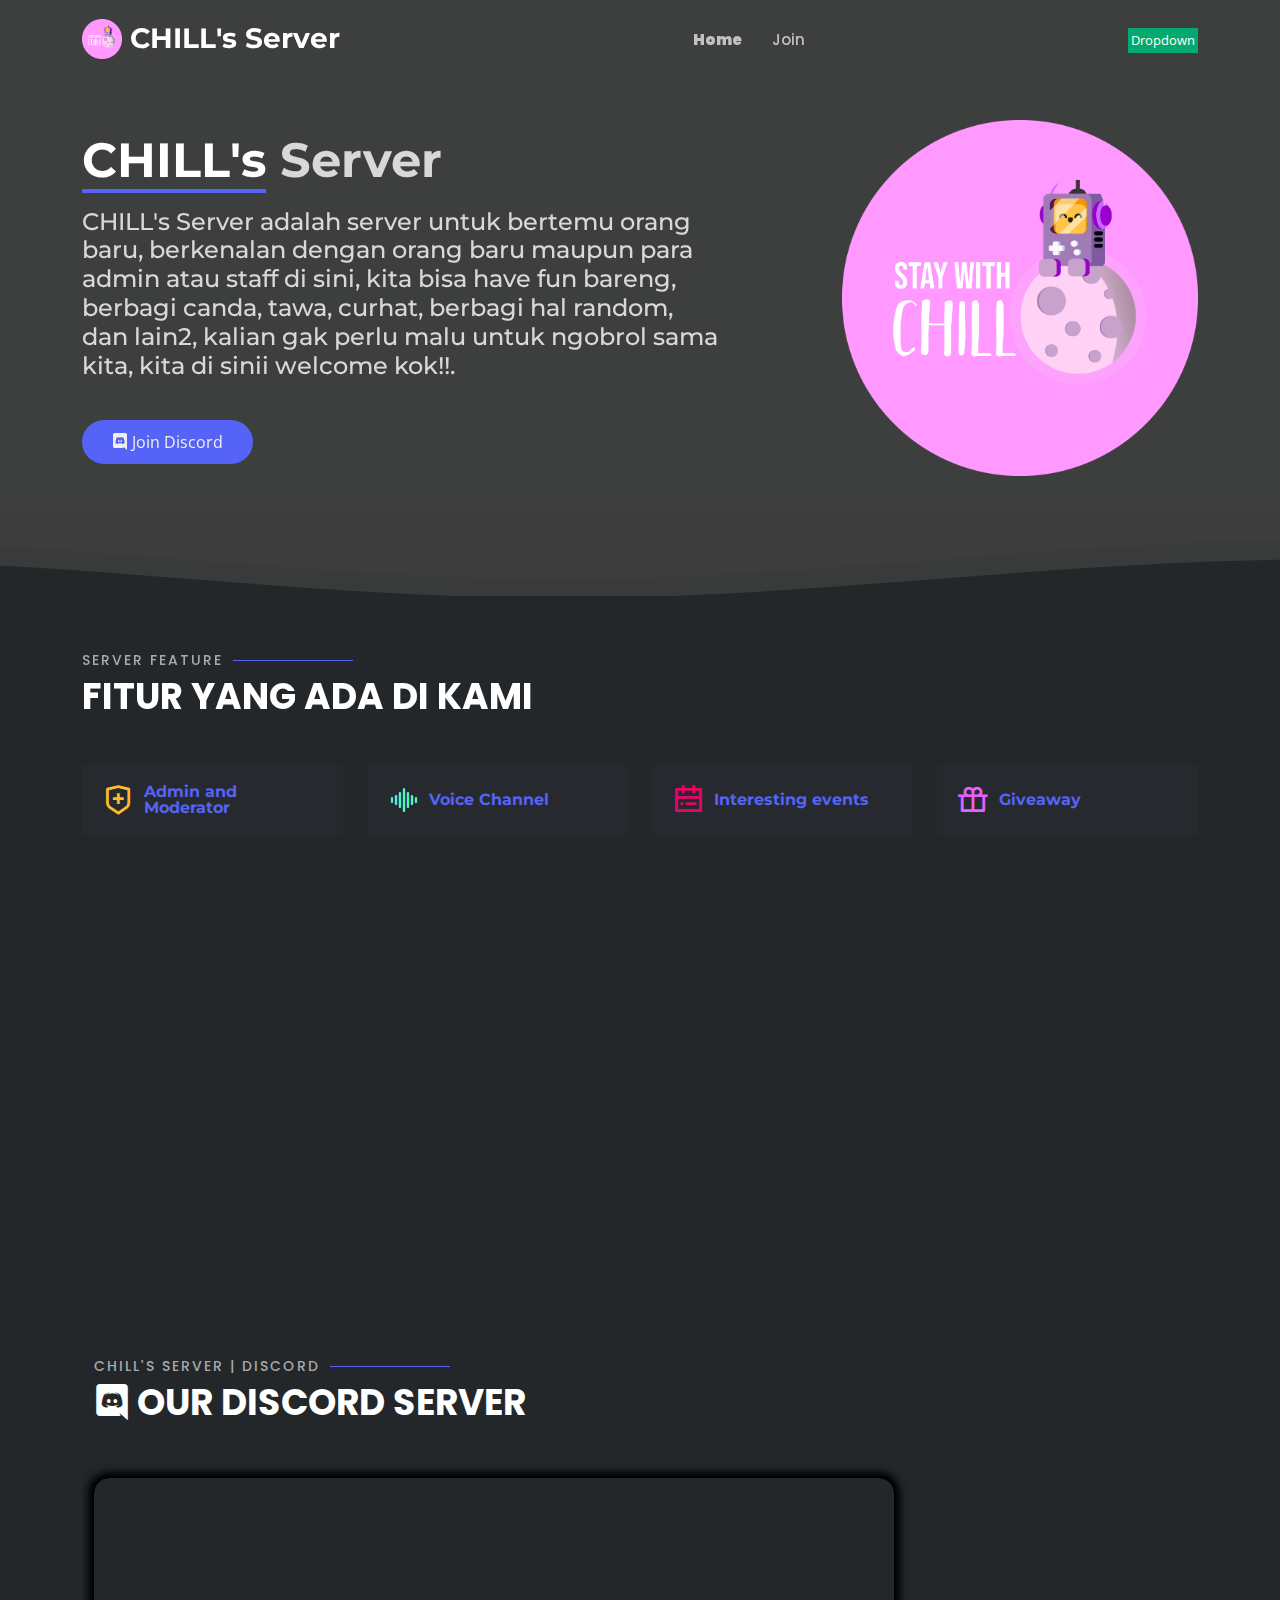
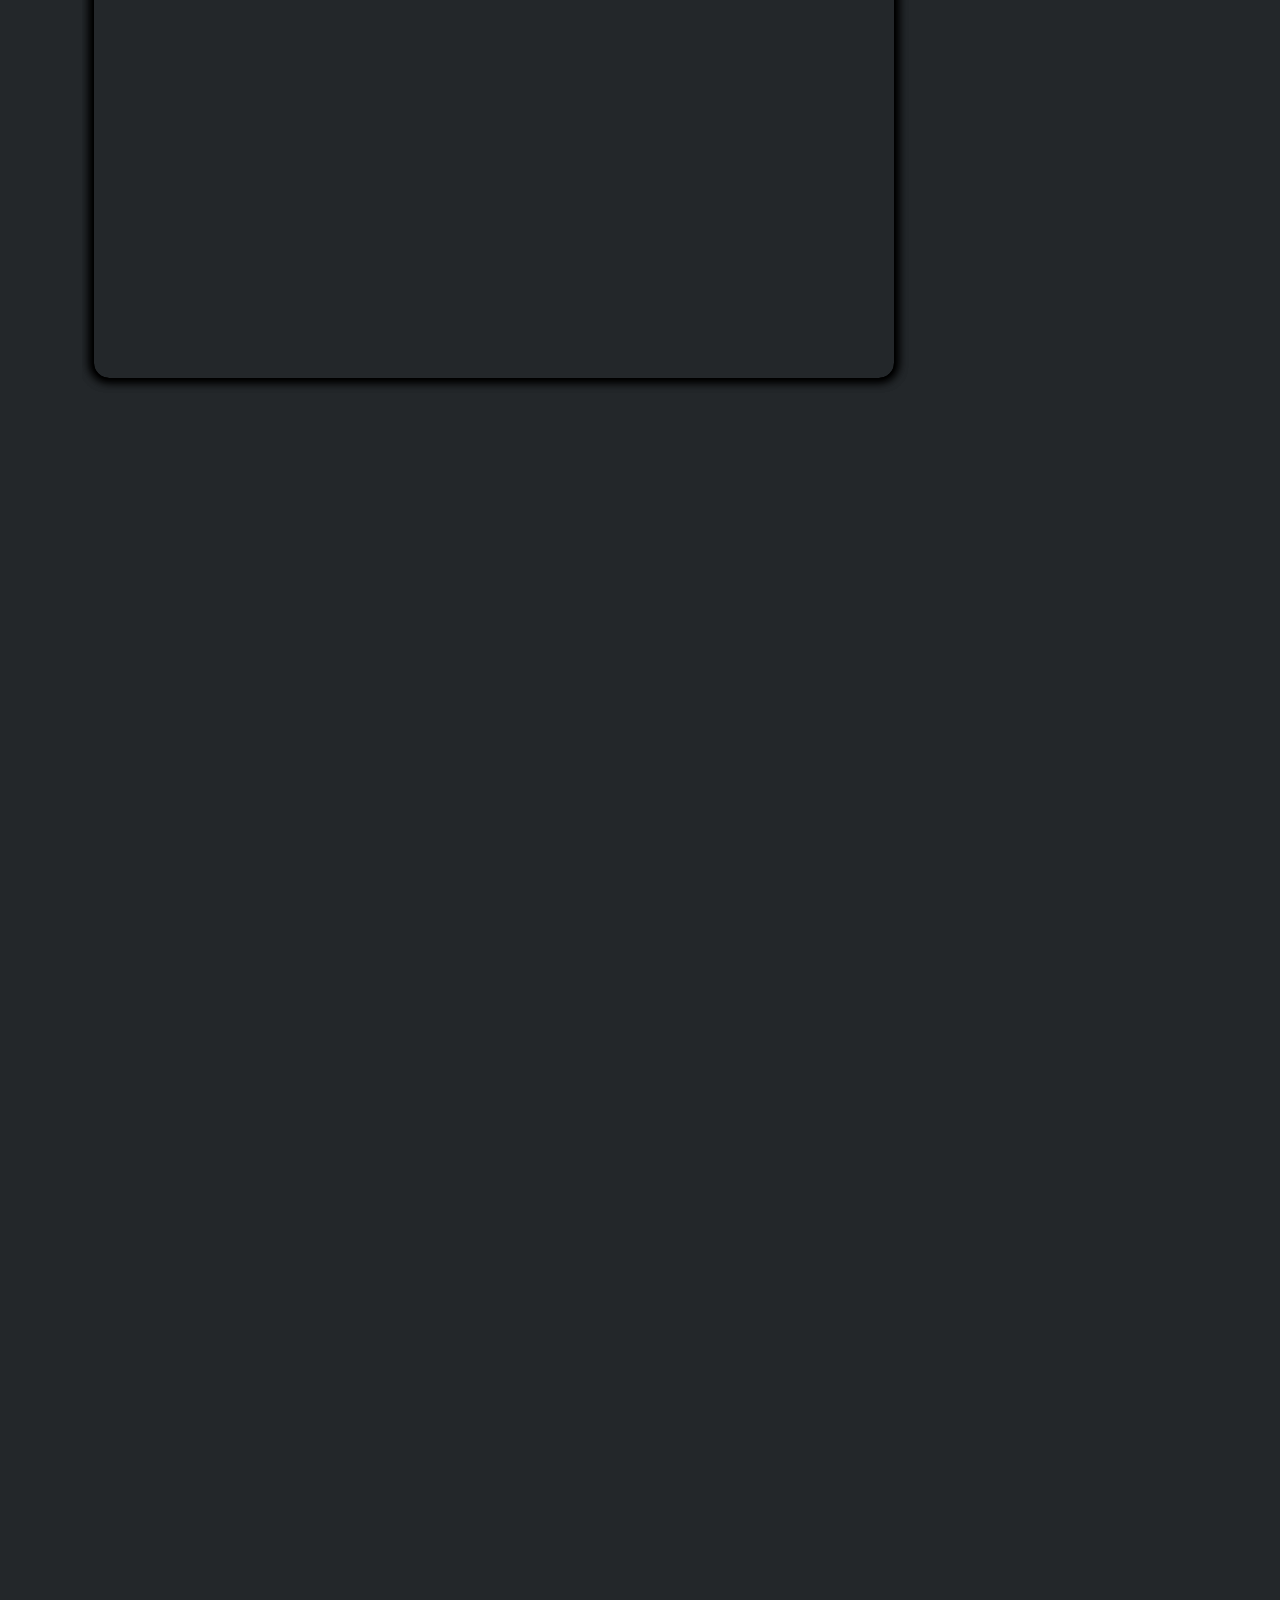
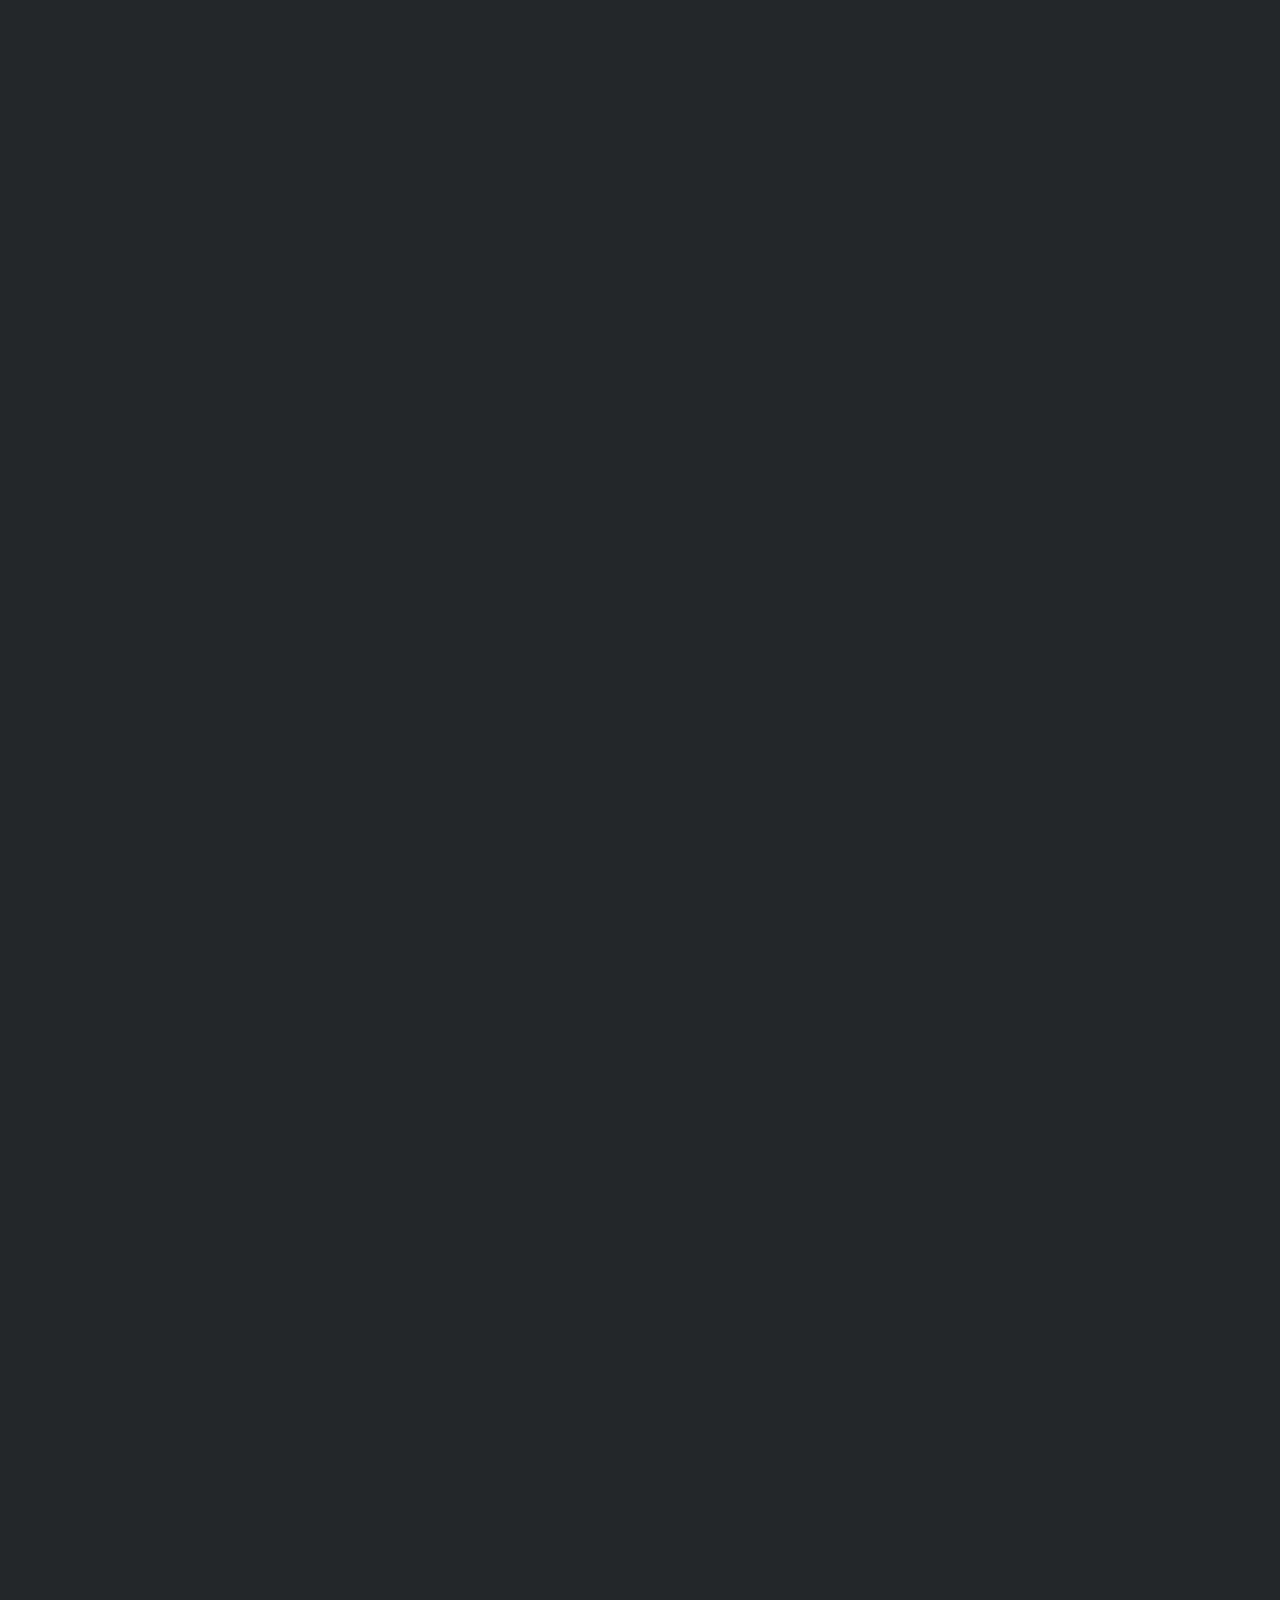
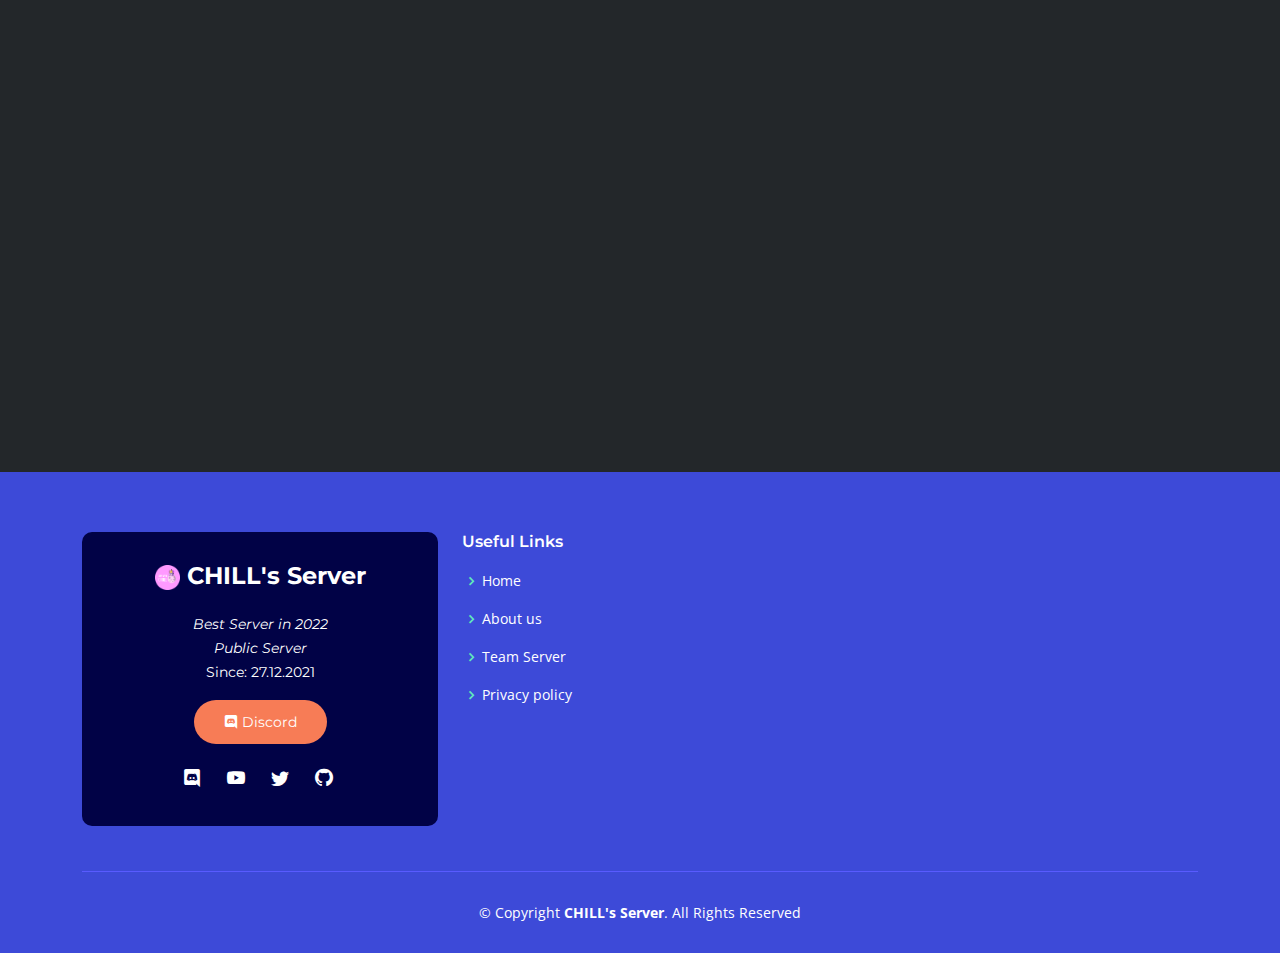
==== index.html @ 025fc49b "CSS dan Index Dikit" ====
<!DOCTYPE html>
<html lang="en">

<head>
    <meta charset="utf-8">
    <meta content="width=device-width, initial-scale=1.0" name="viewport">

    <title>CHILL's SERVER</title>
    <meta content="" name="description">
    <meta content="" name="keywords">

    <!-- Favicons -->
    <link href="./assets/img/logo-chill.png" rel="icon">

    <!-- Google Fonts -->
    <link
        href="https://fonts.googleapis.com/css?family=Open+Sans:300,300i,400,400i,600,600i,700,700i|Montserrat:300,300i,400,400i,500,500i,600,600i,700,700i|Poppins:300,300i,400,400i,500,500i,600,600i,700,700i"
        rel="stylesheet">

    <!-- Icons -->

    <!-- Vendor CSS Files -->
    <link href="./assets/vendor/aos/aos.css" rel="stylesheet">
    <link href="./assets/vendor/bootstrap/css/bootstrap.min.css" rel="stylesheet">
    <link href="./assets/vendor/bootstrap-icons/bootstrap-icons.css" rel="stylesheet">
    <link href="./assets/vendor/boxicons/css/boxicons.min.css" rel="stylesheet">
    <link href="./assets/vendor/glightbox/css/glightbox.min.css" rel="stylesheet">
    <link href="./assets/vendor/remixicon/remixicon.css" rel="stylesheet">
    <link href="./assets/vendor/swiper/swiper-bundle.min.css" rel="stylesheet">

    <!-- Template Main CSS File -->
    <link href="./assets/css/style.css" rel="stylesheet">
</head>

<body>

    <!-- ======= Header ======= -->
    <header id="header" class="fixed-top d-flex align-items-center header-transparent">
        <div class="container d-flex align-items-center justify-content-between">

            <div class="logo">
                <h1><a href="index.html"><span><img src="assets/img/logo-chill.png"
                                style="height: 45pxpx;margin-top:-1%;">
                            CHILL's Server</span></a></h1>
            </div>

            <nav id="navbar" class="navbar">
                <ul>
                    <li><a class="nav-link scrollto highlight2" href="index">Home</a></li>
                </ul>
                <ul>
                    <li><a class="nav-link scrollto" href="https://discord.gg/chillreborn">Join</a>
                    </li>
                </ul>
                <!--
                <ul>
                    <li><a class="nav-link scrollto highlight2" href="">Privacy</a></li>
                </ul>
                <ul>
                    <li><a class="nav-link scrollto highlight2" href="">Login</a></li>
                </ul>
                <i class="bi bi-list mobile-nav-toggle"></i>
            -->
            </nav>

            <div class="dropdown">
                <button class="dropbtn">Dropdown</button>
                <div class="dropdown-content">
                    <a href="#">Link 1</a>
                    <a href="#">Link 2</a>
                    <a href="#">Link 3</a>
                </div>
            </div>
            <!-- .navbar -->

        </div>
    </header>
    <!-- End Header -->

    <!-- ======= Hero Section ======= -->
    <section id="hero">

        <div class="container">
            <div class="row justify-content-between">
                <div class="col-lg-7 pt-5 pt-lg-0 order-2 order-lg-1 d-flex align-items-center">
                    <div data-aos="zoom-out">
                        <h1><span>CHILL's</span> Server</h1>
                        <h2>CHILL's Server adalah server untuk bertemu orang baru, berkenalan dengan orang baru maupun
                            para admin atau staff di sini, kita bisa have fun bareng, berbagi canda, tawa, curhat,
                            berbagi hal random, dan lain2, kalian gak perlu malu untuk ngobrol sama
                            kita, kita di sinii welcome kok!!.</h2>
                        <div class="text-center text-lg-start">
                            <button type="green" onclick="window.open('http://discord.gg/chillreborn', '_blank')"><i
                                    class="bi bi-discord"></i> Join Discord</button>
                        </div>
                    </div>
                </div>
                <div class="col-lg-4 order-1 order-lg-2 hero-img" data-aos="zoom-out" data-aos-delay="300">
                    <img src="./assets/img/logo-chill.png" class="img-fluid animated" alt="" style="width: 100%">
                </div>
            </div>
        </div>

        <svg class="hero-waves" xmlns="http://www.w3.org/2000/svg" xmlns:xlink="http://www.w3.org/1999/xlink"
            viewBox="0 24 150 28 " preserveAspectRatio="none">
            <defs>
                <path id="wave-path" d="M-160 44c30 0 58-18 88-18s 58 18 88 18 58-18 88-18 58 18 88 18 v44h-352z">
            </defs>
            <g class="wave1">
                <use xlink:href="#wave-path" x="50" y="3" fill="rgba(45,56,53, .1)">
            </g>
            <g class="wave2">
                <use xlink:href="#wave-path" x="50" y="0" fill="rgba(45,56,53, .2)">
            </g>
            <g class="wave3">
                <use xlink:href="#wave-path" x="50" y="9" fill="#23272A">
            </g>
        </svg>

    </section>
    <!-- End Hero -->

    <main id="main">


        <!-- ======= Features Section ======= -->
        <section id="features" class="features">
            <div class="container">

                <div class="section-title" data-aos="fade-up">
                    <h2>Server Feature</h2>
                    <p>Fitur yang ada di kami</p>
                </div>

                <div class="row" data-aos="fade-left">
                    <div class="col-lg-3 col-md-4">
                        <div class="icon-box" data-aos="zoom-in" data-aos-delay="50">
                            <i class="ri-shield-cross-line" style="color: #ffbb2c;"></i>
                            <h3><a target="_blank">Admin and Moderator</a></h3>
                        </div>
                    </div>
                    <div class="col-lg-3 col-md-4 mt-4 mt-md-0">
                        <div class="icon-box" data-aos="zoom-in" data-aos-delay="100">
                            <i class="bi bi-soundwave" style="color: #55ffd7;"></i>
                            <h3><a target="_blank">Voice Channel </a></h3>
                        </div>
                    </div>
                    <div class="col-lg-3 col-md-4 mt-4 mt-md-0">
                        <div class="icon-box" data-aos="zoom-in" data-aos-delay="150">
                            <i class="ri-calendar-todo-line" style="color: #e80368;"></i>
                            <h3><a target="_blank">Interesting events</a></h3>
                        </div>
                    </div>
                    <div class="col-lg-3 col-md-4 mt-4 mt-lg-0">
                        <div class="icon-box" data-aos="zoom-in" data-aos-delay="200">
                            <i class="ri-gift-line" style="color: #e361ff;"></i>
                            <h3><a target="_blank">Giveaway</a></h3>
                        </div>
                    </div>
                    <div class="col-lg-3 col-md-4 mt-4">
                        <div class="icon-box" data-aos="zoom-in" data-aos-delay="250">
                            <i class="bi bi-chat-left-text" style="color: #4766ff;"></i>
                            <h3><a target="_blank">Chat</a></h3>
                        </div>
                    </div>
                    <div class="col-lg-3 col-md-4 mt-4">
                        <div class="icon-box" data-aos="zoom-in" data-aos-delay="300">
                            <i class="ri-gradienter-line" style="color: #ffa76e;"></i>
                            <h3><a target="_blank">Precise and fast</a></h3>
                        </div>
                    </div>
                    <div class="col-lg-3 col-md-4 mt-4">
                        <div class="icon-box" data-aos="zoom-in" data-aos-delay="350">
                            <i class="ri-file-list-3-line" style="color: #11dbcf;"></i>
                            <h3><a target="_blank">Application Systems</a></h3>
                        </div>
                    </div>
                    <div class="col-lg-3 col-md-4 mt-4">
                        <div class="icon-box" data-aos="zoom-in" data-aos-delay="400">
                            <i class="ri-price-tag-2-line" style="color: #4233ff;"></i>
                            <h3><a target="_blank">Ticket Systems</a></h3>
                        </div>
                    </div>
                    <div class="col-lg-3 col-md-4 mt-4">
                        <div class="icon-box" data-aos="zoom-in" data-aos-delay="450">
                            <i class="ri-anchor-line" style="color: #b2904f;"></i>
                            <h3><a target="_blank">Security Systems / Anti-Spam</a></h3>
                        </div>
                    </div>
                    <div class="col-lg-3 col-md-4 mt-4">
                        <div class="icon-box" data-aos="zoom-in" data-aos-delay="500">
                            <i class="ri-disc-line" style="color: #b20969;"></i>
                            <h3><a target="_blank">High Quality Music</a></h3>
                        </div>
                    </div>
                    <div class="col-lg-3 col-md-4 mt-4">
                        <div class="icon-box" data-aos="zoom-in" data-aos-delay="550">
                            <i class="ri-gamepad-line" style="color: #ff5828;"></i>
                            <h3><a target="_blank">Fun Commands</a></h3>
                        </div>
                    </div>
                    <div class="col-lg-3 col-md-4 mt-4">
                        <div class="icon-box" data-aos="zoom-in" data-aos-delay="600">
                            <i class="ri-more-line" style="color: #29cc61;"></i>
                            <h3><a target="_blank">Many more..</a></h3>
                        </div>
                    </div>
                </div>

            </div>
        </section>
        <!-- End Features Section -->

        <!-- This Is Event Menu -->
        <section id="Event" class="event">
            <div class="container">

                <div class="section-title" data-aos="fade-up">
                    <h2>Event </h2>
                    <p>Event yang berlangsung</p>
                </div>
                <div class="row" data-aos="fade-down">
                    <h2>Example:</h2>
                    <img src="https://discord.com/channels/924996731958091816/991969774122831923/996781630008074280"
                        class="img-fluid animated" alt="" style="width: 50%">
                </div>
                <!-- End This Is Event Menu -->

                <!-- ======= Features Section ======= -->
                <section id="discordserver" class="features">
                    <div class="container">

                        <div class="section-title" dfata-aos="fade-up">
                            <h2>CHILL's Server | Discord</h2>
                            <p><i class="bi bi-discord"></i> Our Discord Server</p>
                            <!--
                    <span><i style="padding-left: 10px;">On our Discord Server, we are selling Discord Bots for Invites
                            (FREE) or for Donations (BOOSTS/PAYMENT) which supports us!<br></i></span>
                    <span><i style="padding-left: 10px;">We are constantly growing our Community and love to help you!
                            If it is with Coding, Hosting or with our Shop Bots! Our 24/7 Support will always be there
                            for you!</i></span>
                    -->
                            <br><br>
                            <iframe src="https://discord.com/widget?id=924996731958091816&theme=dark" width="800"
                                height="500" allowtransparency="true"
                                sandbox="allow-popups allow-popups-to-escape-sandbox allow-same-origin allow-scripts"
                                style="border-radius: 15px;text-align: center;-webkit-box-shadow: 0px 0px 1px 1px #000000, 0px 0px 4px 1px #000000, 0px 0px 10px 4px rgba(0,0,0,0.85), 0px 0px 10px 4px rgba(0,0,0,0.85);
          box-shadow: 0px 0px 1px 1px #000000, 0px 0px 4px 1px #000000, 0px 0px 10px 4px rgba(0,0,0,0.85), 0px 0px 10px 4px rgba(0,0,0,0.85);"></iframe>
                            <br><br>

                            <!--
                    <button type="green" onclick="window.open('http://discord.gg/7PdChsBGKd', '_blank')"
                        style="margin-left:25%;zoom:2"><i class="bi bi-discord"></i> <b>Join 1000+ Discord
                            Members</b></button>
                        -->
                        </div>


                    </div>
                </section>
                <!-- End Features Section -->

                <!-- ======= Team Section Line 1 ======= -->
                <section id="team" class="team">
                    <div class="container">

                        <div class="section-title" data-aos="fade-up">
                            <h2>Team Server</h2>
                            <p><i class="bx bx-support"></i> Our Great Team</p>
                        </div>

                        <div class="row" data-aos="fade-left">

                            <div class="col-lg-3 col-md-6">
                                <div class="member" data-aos="zoom-in" data-aos-delay="100">
                                    <div class="pic"><img src="./assets/img/team/vivaldi.jpg" class="img-fluid" alt=""
                                            style="width: 100%"></div>
                                    <div class="member-info">
                                        <h4>vivaldi#1313</h4>
                                        <h3>ID : 905020624999686194</h3>
                                        <span>[FOUNDER] 👑 | CEO [OWNER]</span>
                                        <div class="social">
                                            <a href=""><i class="bi bi-twitter"></i></a>
                                            <a href=""><i class="bi bi-youtube"></i></a>
                                            <a href=""><i class="bi bi-github"></i></a>
                                            <a href=""><i class="bi bi-discord"></i></a>
                                            <a href=""><i class="bi bi-instagram"></i></a>
                                        </div>
                                    </div>
                                </div>
                            </div>

                            <div class="col-lg-3 col-md-6">
                                <div class="member" data-aos="zoom-in" data-aos-delay="100">
                                    <div class="pic"><img src="./assets/img/team/riri.jpg" class="img-fluid" alt=""
                                            style="width: 100%"></div>
                                    <div class="member-info">
                                        <h4>ririii#0184</h4>
                                        <h3>ID : 751288055310188624</h3>
                                        <span>COO | [CO-OWNER]</span>
                                        <div class="social">
                                            <a href=""><i class="bi bi-twitter"></i></a>
                                            <a href=""><i class="bi bi-youtube"></i></a>
                                            <a href=""><i class="bi bi-github"></i></a>
                                            <a href=""><i class="bi bi-discord"></i></a>
                                            <a href=""><i class="bi bi-instagram"></i></a>
                                        </div>
                                    </div>
                                </div>
                            </div>

                            <div class="col-lg-3 col-md-6 mt-5 mt-md-0">
                                <div class="member" data-aos="zoom-in" data-aos-delay="200">
                                    <div class="pic"><img src="./assets/img/team/maskhar.jpg" class="img-fluid" alt=""
                                            style="width: 100%"></div>
                                    <div class="member-info">
                                        <h4>`CHILL || Mas Kharisman#1000</h4>
                                        <h3>ID : 955634280560754748</h3>
                                        <span>DEV | CDO [Developer's]</span>
                                        <div class="social">
                                            <a href=""><i class="bi bi-twitter"></i></a>
                                            <a href=""><i class="bi bi-youtube"></i></a>
                                            <a href=""><i class="bi bi-github"></i></a>
                                            <a href=""><i class="bi bi-discord"></i></a>
                                            <a href=""><i class="bi bi-instagram"></i></a>
                                        </div>
                                    </div>
                                </div>
                            </div>

                            <div class="col-lg-3 col-md-6 mt-5 mt-md-0">
                                <div class="member" data-aos="zoom-in" data-aos-delay="300">
                                    <div class="pic"><img src="./assets/img/team/abim.jpg" class="img-fluid" alt=""
                                            style="width: 100%"></div>
                                    <div class="member-info">
                                        <h4>abimwcksn21#5652</h4>
                                        <h3>ID : 629649040430333963</h3>
                                        <span>Administrator | [ADMIN]</span>
                                        <div class="social">
                                            <a href=""><i class="bi bi-twitter"></i></a>
                                            <a href=""><i class="bi bi-youtube"></i></a>
                                            <a href=""><i class="bi bi-github"></i></a>
                                            <a href=""><i class="bh3i bi-discord"></i></a>
                                            <a href=""><i class="bi bi-instagram"></i></a>
                                        </div>
                                    </div>
                                </div>
                            </div>

                            <div class="col-lg-3 col-md-6 mt-5 mt-md-4">
                                <div class="member" data-aos="zoom-in" data-aos-delay="300">
                                    <div class="pic"><img src="./assets/img/team/aldi.jpg" class="img-fluid" alt=""
                                            style="width: 100%"></div>
                                    <div class="member-info">
                                        <h4>🆂🆃🅸🆃🅲🅷🎱#6482</h4>
                                        <h3>ID : 531685431058890753</h3>
                                        <span>Administrator | [ADMIN]</span>
                                        <div class="social">
                                            <a href=""><i class="bi bi-twitter"></i></a>
                                            <a href=""><i class="bi bi-youtube"></i></a>
                                            <a href=""><i class="bi bi-github"></i></a>
                                            <a href=""><i class="bi bi-discord"></i></a>
                                            <a href=""><i class="bi bi-instagram"></i></a>
                                        </div>
                                    </div>
                                </div>
                            </div>

                            <div class="col-lg-3 col-md-6 mt-5 mt-md-4">
                                <div class="member" data-aos="zoom-in" data-aos-delay="300">
                                    <div class="pic"><img src="./assets/img/team/team-1.png" class="img-fluid" alt=""
                                            style="width: 100%"></div>
                                    <div class="member-info">
                                        <h4>! ᴄʜᴇᴇᴛᴏꜱ#1999</h4>
                                        <h3>ID : 686625173751070726</h3>
                                        <span>Advisor | [Advisor]</span>
                                        <div class="social">
                                            <a href=""><i class="bi bi-twitter"></i></a>
                                            <a href=""><i class="bi bi-youtube"></i></a>
                                            <a href=""><i class="bi bi-github"></i></a>
                                            <a href=""><i class="bi bi-discord"></i></a>
                                            <a href=""><i class="bi bi-instagram"></i></a>
                                        </div>
                                    </div>
                                </div>
                            </div>

                            <div class="col-lg-3 col-md-6 mt-5 mt-md-4">
                                <div class="member" data-aos="zoom-in" data-aos-delay="300">
                                    <div class="pic"><img src="./assets/img/team/adel.jpg" class="img-fluid" alt=""
                                            style="width: 100%"></div>
                                    <div class="member-info">
                                        <h4>Adell#1500</h4>
                                        <h3>ID : 701362920243855360</h3>
                                        <span>Ambasador | [Brand Ambasador]</span>
                                        <div class="social">
                                            <a href=""><i class="bi bi-twitter"></i></a>
                                            <a href=""><i class="bi bi-youtube"></i></a>
                                            <a href=""><i class="bi bi-github"></i></a>
                                            <a href=""><i class="bi bi-discord"></i></a>
                                            <a href=""><i class="bi bi-instagram"></i></a>
                                        </div>
                                    </div>
                                </div>
                            </div>

                            <div class="col-lg-3 col-md-6 mt-5 mt-md-4">
                                <div class="member" data-aos="zoom-in" data-aos-delay="300">
                                    <div class="pic"><img src="./assets/img/team/anan.jpg" class="img-fluid" alt=""
                                            style="width: 100%"></div>
                                    <div class="member-info">
                                        <h4>Anannnn#9745</h4>
                                        <h3>ID : 614781812421558297</h3>
                                        <span>Ambasador | [Brand Ambasador]</span>
                                        <div class="social">
                                            <a href=""><i class="bi bi-twitter"></i></a>
                                            <a href=""><i class="bi bi-youtube"></i></a>
                                            <a href=""><i class="bi bi-github"></i></a>
                                            <a href=""><i class="bi bi-discord"></i></a>
                                            <a href=""><i class="bi bi-instagram"></i></a>
                                        </div>
                                    </div>
                                </div>
                            </div>

                            <div class="col-lg-3 col-md-6 mt-5 mt-md-4">
                                <div class="member" data-aos="zoom-in" data-aos-delay="300">
                                    <div class="pic"><img src="./assets/img/team/ann.jpg" class="img-fluid" alt=""
                                            style="width: 100%"></div>
                                    <div class="member-info">
                                        <h4>annn#9940</h4>
                                        <h3>ID : 898259267281362984</h3>
                                        <span>Ambasador | [Brand Ambasador]</span>
                                        <div class="social">
                                            <a href=""><i class="bi bi-twitter"></i></a>
                                            <a href=""><i class="bi bi-youtube"></i></a>
                                            <a href=""><i class="bi bi-github"></i></a>
                                            <a href=""><i class="bi bi-discord"></i></a>
                                            <a href=""><i class="bi bi-instagram"></i></a>
                                        </div>
                                    </div>
                                </div>
                            </div>

                            <div class="col-lg-3 col-md-6 mt-5 mt-md-4">
                                <div class="member" data-aos="zoom-in" data-aos-delay="300">
                                    <div class="pic"><img src="./assets/img/team/cahwi.jpg" class="img-fluid" alt=""
                                            style="width: 100%"></div>
                                    <div class="member-info">
                                        <h4>Cahwi#6969</h4>
                                        <h3>ID : 801248688928325642</h3>
                                        <span>Ambasador | [Brand Ambasador]</span>
                                        <div class="social">
                                            <a href=""><i class="bi bi-twitter"></i></a>
                                            <a href=""><i class="bi bi-youtube"></i></a>
                                            <a href=""><i class="bi bi-github"></i></a>
                                            <a href=""><i class="bi bi-discord"></i></a>
                                            <a href=""><i class="bi bi-instagram"></i></a>
                                        </div>
                                    </div>
                                </div>
                            </div>

                            <div class="col-lg-3 col-md-6 mt-5 mt-md-4">
                                <div class="member" data-aos="zoom-in" data-aos-delay="300">
                                    <div class="pic"><img src="./assets/img/team/cici.jpg" class="img-fluid" alt=""
                                            style="width: 100%"></div>
                                    <div class="member-info">
                                        <h4>Cici#7777</h4>
                                        <h3>ID : 971792274344267918</h3>
                                        <span>Ambasador | [Brand Ambasador]</span>
                                        <div class="social">
                                            <a href=""><i class="bi bi-twitter"></i></a>
                                            <a href=""><i class="bi bi-youtube"></i></a>
                                            <a href=""><i class="bi bi-github"></i></a>
                                            <a href=""><i class="bi bi-discord"></i></a>
                                            <a href=""><i class="bi bi-instagram"></i></a>
                                        </div>
                                    </div>
                                </div>
                            </div>

                            <div class="col-lg-3 col-md-6 mt-5 mt-md-4">
                                <div class="member" data-aos="zoom-in" data-aos-delay="300">
                                    <div class="pic"><img src="./assets/img/team/fiwa.jpg" class="img-fluid" alt=""
                                            style="width: 100%"></div>
                                    <div class="member-info">
                                        <h4>fiwwaa#4560</h4>
                                        <h3>ID : 922497011062833213</h3>
                                        <span>Ambasador | [Brand Ambasador]</span>
                                        <div class="social">
                                            <a href=""><i class="bi bi-twitter"></i></a>
                                            <a href=""><i class="bi bi-youtube"></i></a>
                                            <a href=""><i class="bi bi-github"></i></a>
                                            <a href=""><i class="bi bi-discord"></i></a>
                                            <a href=""><i class="bi bi-instagram"></i></a>
                                        </div>
                                    </div>
                                </div>
                            </div>

                            <div class="col-lg-3 col-md-6 mt-5 mt-md-4">
                                <div class="member" data-aos="zoom-in" data-aos-delay="300">
                                    <div class="pic"><img src="./assets/img/team/rafela.jpg" class="img-fluid" alt=""
                                            style="width: 100%"></div>
                                    <div class="member-info">
                                        <h4>its your girl#6806</h4>
                                        <h3>ID : 827508923921465365</h3>
                                        <span>Ambasador | [Brand Ambasador]</span>
                                        <div class="social">
                                            <a href=""><i class="bi bi-twitter"></i></a>
                                            <a href=""><i class="bi bi-youtube"></i></a>
                                            <a href=""><i class="bi bi-github"></i></a>
                                            <a href=""><i class="bi bi-discord"></i></a>
                                            <a href=""><i class="bi bi-instagram"></i></a>
                                        </div>
                                    </div>
                                </div>
                            </div>

                            <div class="col-lg-3 col-md-6 mt-5 mt-md-4">
                                <div class="member" data-aos="zoom-in" data-aos-delay="300">
                                    <div class="pic"><img src="./assets/img/team/mora.jpg" class="img-fluid" alt=""
                                            style="width: 100%"></div>
                                    <div class="member-info">
                                        <h4>morrr#6385</h4>
                                        <h3>ID : 881867716544331817</h3>
                                        <span>Ambasador | [Brand Ambasador]</span>
                                        <div class="social">
                                            <a href=""><i class="bi bi-twitter"></i></a>
                                            <a href=""><i class="bi bi-youtube"></i></a>
                                            <a href=""><i class="bi bi-github"></i></a>
                                            <a href=""><i class="bi bi-discord"></i></a>
                                            <a href=""><i class="bi bi-instagram"></i></a>
                                        </div>
                                    </div>
                                </div>
                            </div>

                            <div class="col-lg-3 col-md-6 mt-5 mt-md-4">
                                <div class="member" data-aos="zoom-in" data-aos-delay="300">
                                    <div class="pic"><img src="./assets/img/team/venaa.jpg" class="img-fluid" alt=""
                                            style="width: 100%"></div>
                                    <div class="member-info">
                                        <h4>Venaayuu#9580</h4>
                                        <h3>ID : 932482772176613486</h3>
                                        <span>Ambasador | [Brand Ambasador]</span>
                                        <div class="social">
                                            <a href=""><i class="bi bi-twitter"></i></a>
                                            <a href=""><i class="bi bi-youtube"></i></a>
                                            <a href=""><i class="bi bi-github"></i></a>
                                            <a href=""><i class="bi bi-discord"></i></a>
                                            <a href=""><i class="bi bi-instagram"></i></a>
                                        </div>
                                    </div>
                                </div>
                            </div>

                            <div class="col-lg-3 col-md-6 mt-5 mt-md-4">
                                <div class="member" data-aos="zoom-in" data-aos-delay="300">
                                    <div class="pic"><img src="./assets/img/team/sonntak.jpg" class="img-fluid" alt=""
                                            style="width: 100%"></div>
                                    <div class="member-info">
                                        <h4>shootntalk#9338</h4>
                                        <h3>ID : 716241796413259817</h3>
                                        <span>Ambasador | [Brand Ambasador]</span>
                                        <div class="social">
                                            <a href=""><i class="bi bi-twitter"></i></a>
                                            <a href=""><i class="bi bi-youtube"></i></a>
                                            <a href=""><i class="bi bi-github"></i></a>
                                            <a href=""><i class="bi bi-discord"></i></a>
                                            <a href=""><i class="bi bi-instagram"></i></a>
                                        </div>
                                    </div>
                                </div>
                            </div>

                            <div class="col-lg-3 col-md-6 mt-5 mt-md-4">
                                <div class="member" data-aos="zoom-in" data-aos-delay="300">
                                    <div class="pic"><img src="./assets/img/team/neya.jpg" class="img-fluid" alt=""
                                            style="width: 100%"></div>
                                    <div class="member-info">
                                        <h4>edelyen#7742</h4>
                                        <h3>ID : 781353373168828427</h3>
                                        <span>Ambasador | [Brand Ambasador]</span>
                                        <div class="social">
                                            <a href=""><i class="bi bi-twitter"></i></a>
                                            <a href=""><i class="bi bi-youtube"></i></a>
                                            <a href=""><i class="bi bi-github"></i></a>
                                            <a href=""><i class="bi bi-discord"></i></a>
                                            <a href=""><i class="bi bi-instagram"></i></a>
                                        </div>
                                    </div>
                                </div>
                            </div>

                            <div class="col-lg-3 col-md-6 mt-5 mt-md-4">
                                <div class="member" data-aos="zoom-in" data-aos-delay="300">
                                    <div class="pic"><img src="./assets/img/team/enfeir.jpg" class="img-fluid" alt=""
                                            style="width: 100%"></div>
                                    <div class="member-info">
                                        <h4>Einfare#5431</h4>
                                        <h3>ID : 633633033920053250</h3>
                                        <span>MOD | [Moderator]</span>
                                        <div class="social">
                                            <a href=""><i class="bi bi-twitter"></i></a>
                                            <a href=""><i class="bi bi-youtube"></i></a>
                                            <a href=""><i class="bi bi-github"></i></a>
                                            <a href=""><i class="bi bi-discord"></i></a>
                                            <a href=""><i class="bi bi-instagram"></i></a>
                                        </div>
                                    </div>
                                </div>
                            </div>

                            <div class="col-lg-3 col-md-6 mt-5 mt-md-4">
                                <div class="member" data-aos="zoom-in" data-aos-delay="300">
                                    <div class="pic"><img src="./assets/img/team/gons.jpg" class="img-fluid" alt=""
                                            style="width: 100%"></div>
                                    <div class="member-info">
                                        <h4>GONS#0001</h4>
                                        <h3>ID : 971397077223477258</h3>
                                        <span>MOD | [Moderator]</span>
                                        <div class="social">
                                            <a href=""><i class="bi bi-twitter"></i></a>
                                            <a href=""><i class="bi bi-youtube"></i></a>
                                            <a href=""><i class="bi bi-github"></i></a>
                                            <a href=""><i class="bi bi-discord"></i></a>
                                            <a href=""><i class="bi bi-instagram"></i></a>
                                        </div>
                                    </div>
                                </div>
                            </div>

                            <div class="col-lg-3 col-md-6 mt-5 mt-md-4">
                                <div class="member" data-aos="zoom-in" data-aos-delay="300">
                                    <div class="pic"><img src="./assets/img/team/gapra.jpg" class="img-fluid" alt=""
                                            style="width: 100%"></div>
                                    <div class="member-info">
                                        <h4>GaPra404#3937</h4>
                                        <h3>ID : 422415567350267921</h3>
                                        <span>MOD | [Moderator]</span>
                                        <div class="social">
                                            <a href=""><i class="bi bi-twitter"></i></a>
                                            <a href=""><i class="bi bi-youtube"></i></a>
                                            <a href=""><i class="bi bi-github"></i></a>
                                            <a href=""><i class="bi bi-discord"></i></a>
                                            <a href=""><i class="bi bi-instagram"></i></a>
                                        </div>
                                    </div>
                                </div>
                            </div>

                            <div class="col-lg-3 col-md-6 mt-5 mt-md-4">
                                <div class="member" data-aos="zoom-in" data-aos-delay="300">
                                    <div class="pic"><img src="./assets/img/team/hans.jpg" class="img-fluid" alt=""
                                            style="width: 100%"></div>
                                    <div class="member-info">
                                        <h4>hans.#9930</h4>
                                        <h3>ID : 819041755533803570</h3>
                                        <span>MOD | [Moderator]</span>
                                        <div class="social">
                                            <a href=""><i class="bi bi-twitter"></i></a>
                                            <a href=""><i class="bi bi-youtube"></i></a>
                                            <a href=""><i class="bi bi-github"></i></a>
                                            <a href=""><i class="bi bi-discord"></i></a>
                                            <a href=""><i class="bi bi-instagram"></i></a>
                                        </div>
                                    </div>
                                </div>
                            </div>

                            <div class="col-lg-3 col-md-6 mt-5 mt-md-4">
                                <div class="member" data-aos="zoom-in" data-aos-delay="300">
                                    <div class="pic"><img src="./assets/img/team/hito.jpg" class="img-fluid" alt=""
                                            style="width: 100%"></div>
                                    <div class="member-info">
                                        <h4>Hito#2000</h4>
                                        <h3>ID : 804905420505350145</h3>
                                        <span>MOD | [Moderator]</span>
                                        <div class="social">
                                            <a href=""><i class="bi bi-twitter"></i></a>
                                            <a href=""><i class="bi bi-youtube"></i></a>
                                            <a href=""><i class="bi bi-github"></i></a>
                                            <a href=""><i class="bi bi-discord"></i></a>
                                            <a href=""><i class="bi bi-instagram"></i></a>
                                        </div>
                                    </div>
                                </div>
                            </div>

                            <div class="col-lg-3 col-md-6 mt-5 mt-md-4">
                                <div class="member" data-aos="zoom-in" data-aos-delay="300">
                                    <div class="pic"><img src="./assets/img/team/khibar.jpg" class="img-fluid" alt=""
                                            style="width: 100%"></div>
                                    <div class="member-info">
                                        <h4>KĦØĨ฿ÃŘ#4708</h4>
                                        <h3>ID : 845272980363280385</h3>
                                        <span>MOD | [Moderator]</span>
                                        <div class="social">
                                            <a href=""><i class="bi bi-twitter"></i></a>
                                            <a href=""><i class="bi bi-youtube"></i></a>
                                            <a href=""><i class="bi bi-github"></i></a>
                                            <a href=""><i class="bi bi-discord"></i></a>
                                            <a href=""><i class="bi bi-instagram"></i></a>
                                        </div>
                                    </div>
                                </div>
                            </div>

                            <div class="col-lg-3 col-md-6 mt-5 mt-md-4">
                                <div class="member" data-aos="zoom-in" data-aos-delay="300">
                                    <div class="pic"><img src="./assets/img/team/junior.jpg" class="img-fluid" alt=""
                                            style="width: 100%"></div>
                                    <div class="member-info">
                                        <h4>MHJR#5585</h4>
                                        <h3>ID : 743646641789206643</h3>
                                        <span>MOD | [Moderator]</span>
                                        <div class="social">
                                            <a href=""><i class="bi bi-twitter"></i></a>
                                            <a href=""><i class="bi bi-youtube"></i></a>
                                            <a href=""><i class="bi bi-github"></i></a>
                                            <a href=""><i class="bi bi-discord"></i></a>
                                            <a href=""><i class="bi bi-instagram"></i></a>
                                        </div>
                                    </div>
                                </div>
                            </div>

                            <div class="col-lg-3 col-md-6 mt-5 mt-md-4">
                                <div class="member" data-aos="zoom-in" data-aos-delay="300">
                                    <div class="pic"><img src="./assets/img/team/husein.jpg" class="img-fluid" alt=""
                                            style="width: 100%"></div>
                                    <div class="member-info">
                                        <h4>Husein pake i#6708</h4>
                                        <h3>ID : 755300079065235548</h3>
                                        <span>MOD | [Moderator]</span>
                                        <div class="social">
                                            <a href=""><i class="bi bi-twitter"></i></a>
                                            <a href=""><i class="bi bi-youtube"></i></a>
                                            <a href=""><i class="bi bi-github"></i></a>
                                            <a href=""><i class="bi bi-discord"></i></a>
                                            <a href=""><i class="bi bi-instagram"></i></a>
                                        </div>
                                    </div>
                                </div>
                            </div>

                            <div class="col-lg-3 col-md-6 mt-5 mt-md-4">
                                <div class="member" data-aos="zoom-in" data-aos-delay="300">
                                    <div class="pic"><img src="./assets/img/team/hito.jpg" class="img-fluid" alt=""
                                            style="width: 100%"></div>
                                    <div class="member-info">
                                        <h4>Hito#2000</h4>
                                        <h3>ID : 804905420505350145</h3>
                                        <span>MOD | [Moderator]</span>
                                        <div class="social">
                                            <a href=""><i class="bi bi-twitter"></i></a>
                                            <a href=""><i class="bi bi-youtube"></i></a>
                                            <a href=""><i class="bi bi-github"></i></a>
                                            <a href=""><i class="bi bi-discord"></i></a>
                                            <a href=""><i class="bi bi-instagram"></i></a>
                                        </div>
                                    </div>
                                </div>
                            </div>

                        </div>
                    </div>
                </section>
                <!-- End Team Section -->

                <!-- ======= F.A.Q Section ======= -->
                <section id="faq" class="faq section-bg">
                    <div class="container">

                        <div class="section-title" data-aos="fade-up">
                            <h2>F.A.Q</h2>
                            <p>Frequently Asked Questions</p>
                        </div>

                        <div class="faq-list">
                            <ul>

                                <!-- FAQ QUESTION 1 -->
                                <li data-aos="fade-up">
                                    <i class="bx bx-help-circle icon-help"></i> <a data-bs-toggle="collapse"
                                        class="collapse" data-bs-target="#faq-list-1">
                                        How do i getting help to use this bot?
                                        <i class="bi bi-plus icon-show"></i><i class="bi bi-x icon-close"></i></a>
                                    <div id="faq-list-1" class="collapse" data-bs-parent=".faq-list">
                                        <p><b style="color:#5578ff"><u>JOIN SUPPORT SERVER</u></b><br> Join our
                                            Support Server
                                            and create a ticket there to ask about how to use setup command well in
                                            your discord
                                            server.
                                        </p>
                                    </div>
                                </li>

                                <!-- FAQ QUESTION 2 -->
                                <li data-aos="fade-up">
                                    <i class="bx bx-help-circle icon-help"></i> <a data-bs-toggle="collapse"
                                        class="collapse" data-bs-target="#faq-list-2">
                                        How to check bot are down, maintenence, etc
                                        <i class="bi bi-plus icon-show"></i><i class="bi bi-x icon-close"></i></a>
                                    <div id="faq-list-2" class="collapse" data-bs-parent=".faq-list">
                                        <p><b style="color:#5578ff"><u>JOIN SUPPORT SERVER</u></b><br> Go to <span
                                                class="mention"># 📡・all-status</span> and check informasion.
                                        </p>
                                    </div>
                                </li>
                        </div>
                </section>
                <!-- End F.A.Q Section -->

    </main>
    <!-- End #main -->

    <!-- ======= Footer ======= -->
    <footer id="footer">
        <div class="footer-top">
            <div class="container">
                <div class="row">

                    <div class="col-lg-4 col-md-6">
                        <div class="footer-info">
                            <h3><img src="./assets/img/logo-chill.png" style="height: 25px;"> CHILL's Server</h3>
                            <p class="pb-3"><em>Best Server in 2022<br>Public Server</em><br>Since: 27.12.2021</p>
                            <p>
                                <!--
                                <button type="green" onclick="location.href='mailto:support@marshalbot.xyz'"><i
                                        class="bi bi-envelope-open-fill"></i> Email us</button>
                                -->
                                <button type="red" onclick="window.open('http://discord.gg/chillreborn', '_blank')"><i
                                        class="bi bi-discord"></i> Discord</button>
                            </p>
                            <div class="social-links mt-3">
                                <a href="http://discord.gg/7PdChsBGKd" class="twitter" target="_blank"><i
                                        class="bi bi-discord"></i></a>
                                <a href="https://twitter.com/p_viendi" class="twitter" target="_blank"><i
                                        class="bi bi-youtube"></i></a>
                                <a href="https://www.youtube.com/channel/UCSPerXHGrRtg6dc1gzTO1Jw" class="twitter"
                                    target="_blank"><i class="bi bi-twitter"></i></a>
                                <a href="https://github.com/cepheidev/" class="twitter" target="_blank"><i
                                        class="bi bi-github"></i></a>
                            </div>
                        </div>
                    </div>

                    <div class="col-lg-2 col-md-6 footer-links">
                        <h4>Useful Links</h4>
                        <ul>
                            <li><i class="bx bx-chevron-right"></i> <a href="index">Home</a></li>
                            <li><i class="bx bx-chevron-right"></i> <a href="#about">About us</a></li>
                            <li><i class="bx bx-chevron-right"></i> <a href="#team">Team Server</a></li>
                            <li><i class="bx bx-chevron-right"></i> <a href="privacy-policy">Privacy policy</a></li>
                        </ul>
                    </div>
                </div>
            </div>
        </div>

        <div class="container">
            <div class="copyright">
                &copy; Copyright <strong><span>CHILL's Server</span></strong>. All Rights Reserved
            </div>
    </footer>
    <!-- End Footer -->

    <a href="#" class="back-to-top d-flex align-items-center justify-content-center"><i
            class="bi bi-arrow-up-short"></i></a>
    <div id="preloader"></div>

    <!-- Vendor JS Files -->
    <script src="./assets/vendor/aos/aos.js"></script>
    <script src="./assets/vendor/bootstrap/js/bootstrap.bundle.min.js"></script>
    <script src="./assets/vendor/glightbox/js/glightbox.min.js"></script>
    <script src="./assets/vendor/purecounter/purecounter.js"></script>
    <script src="./assets/vendor/swiper/swiper-bundle.min.js"></script>

    <!-- Template Main JS File -->
    <script src="./assets/js/main.js"></script>

</body>

</html>
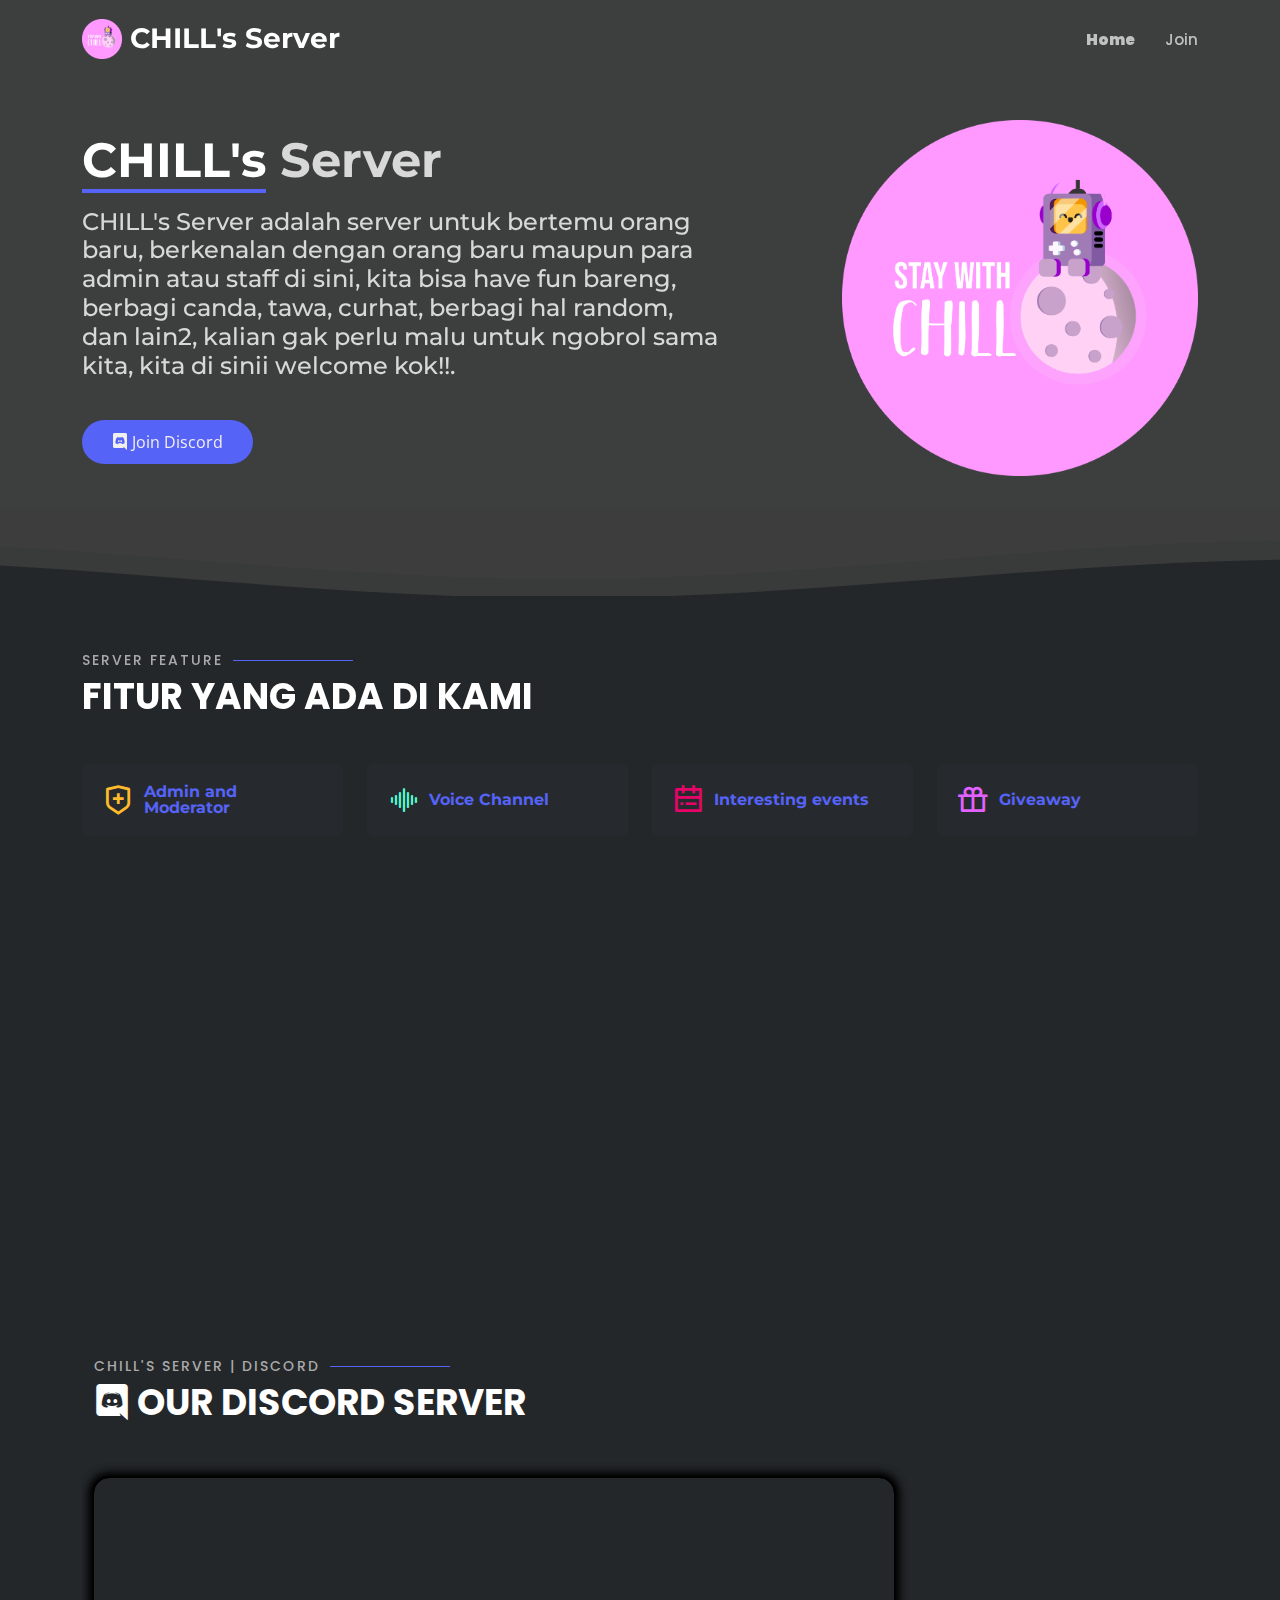
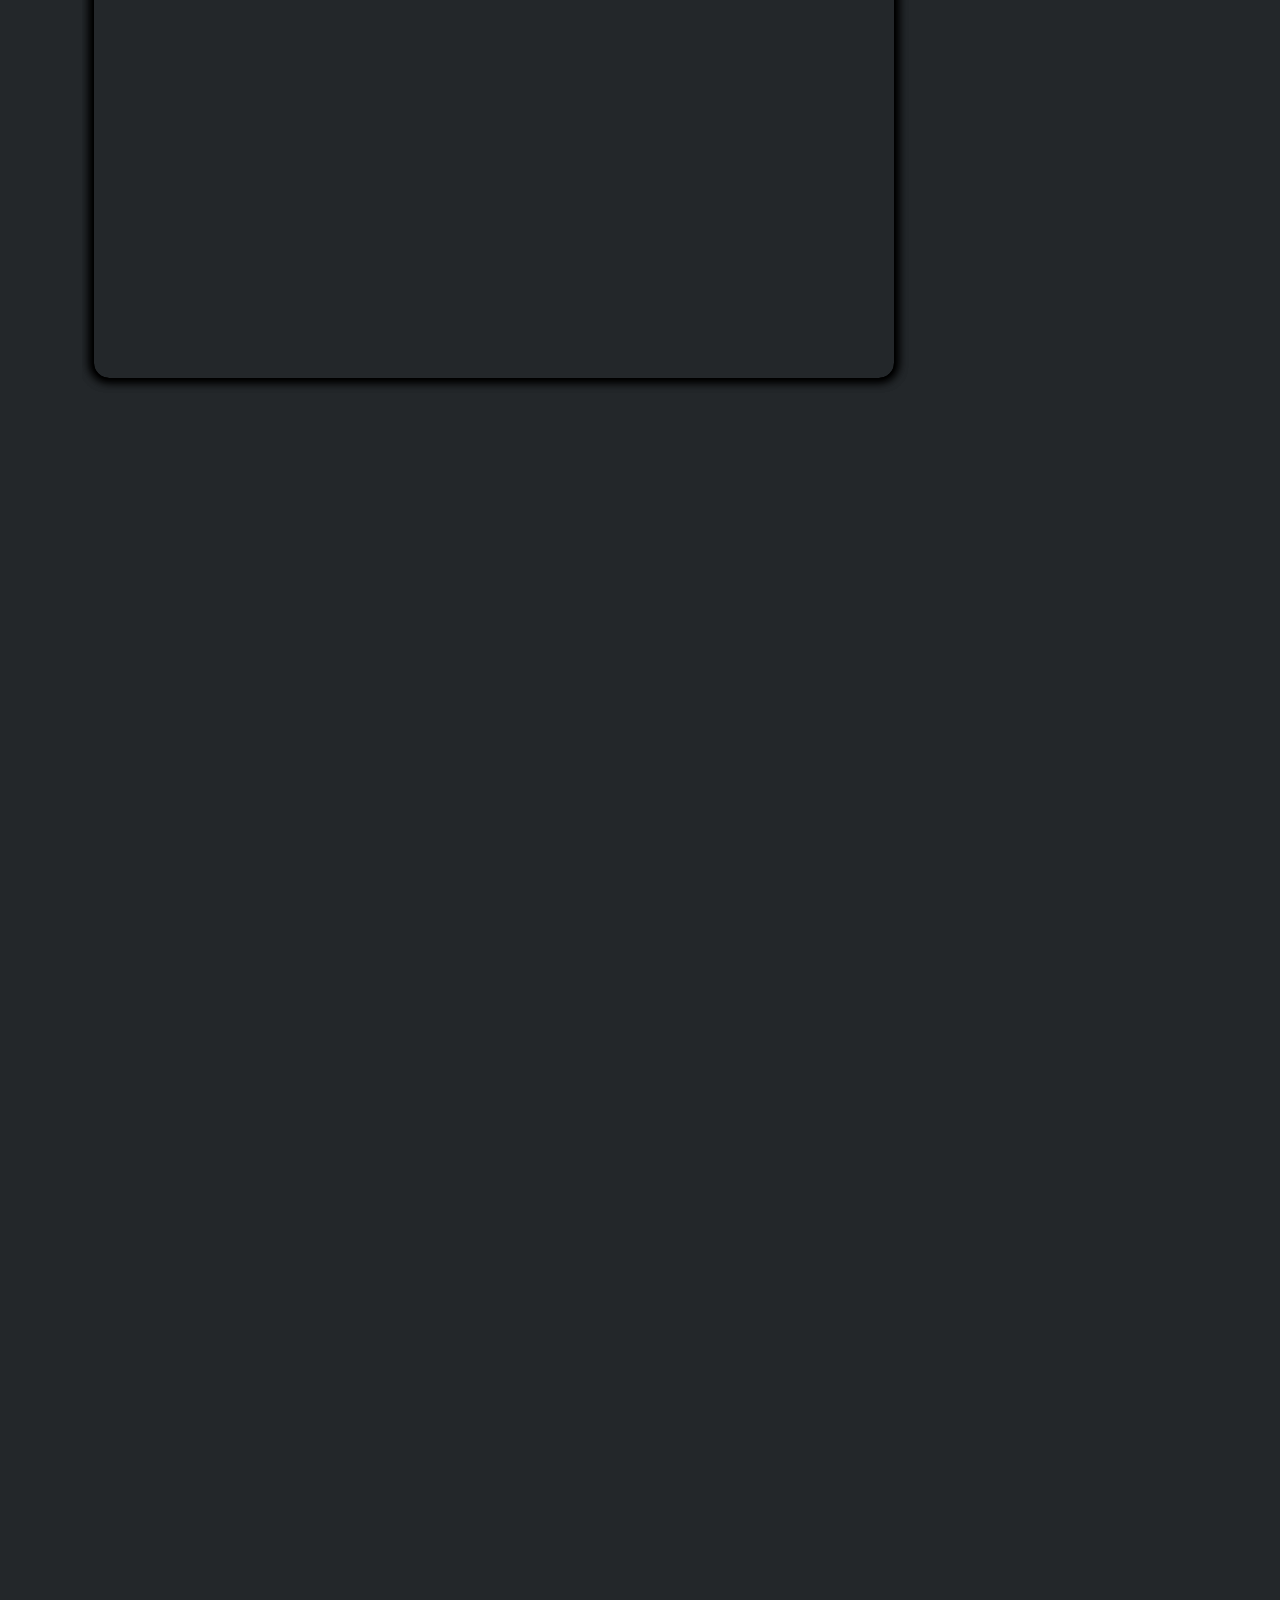
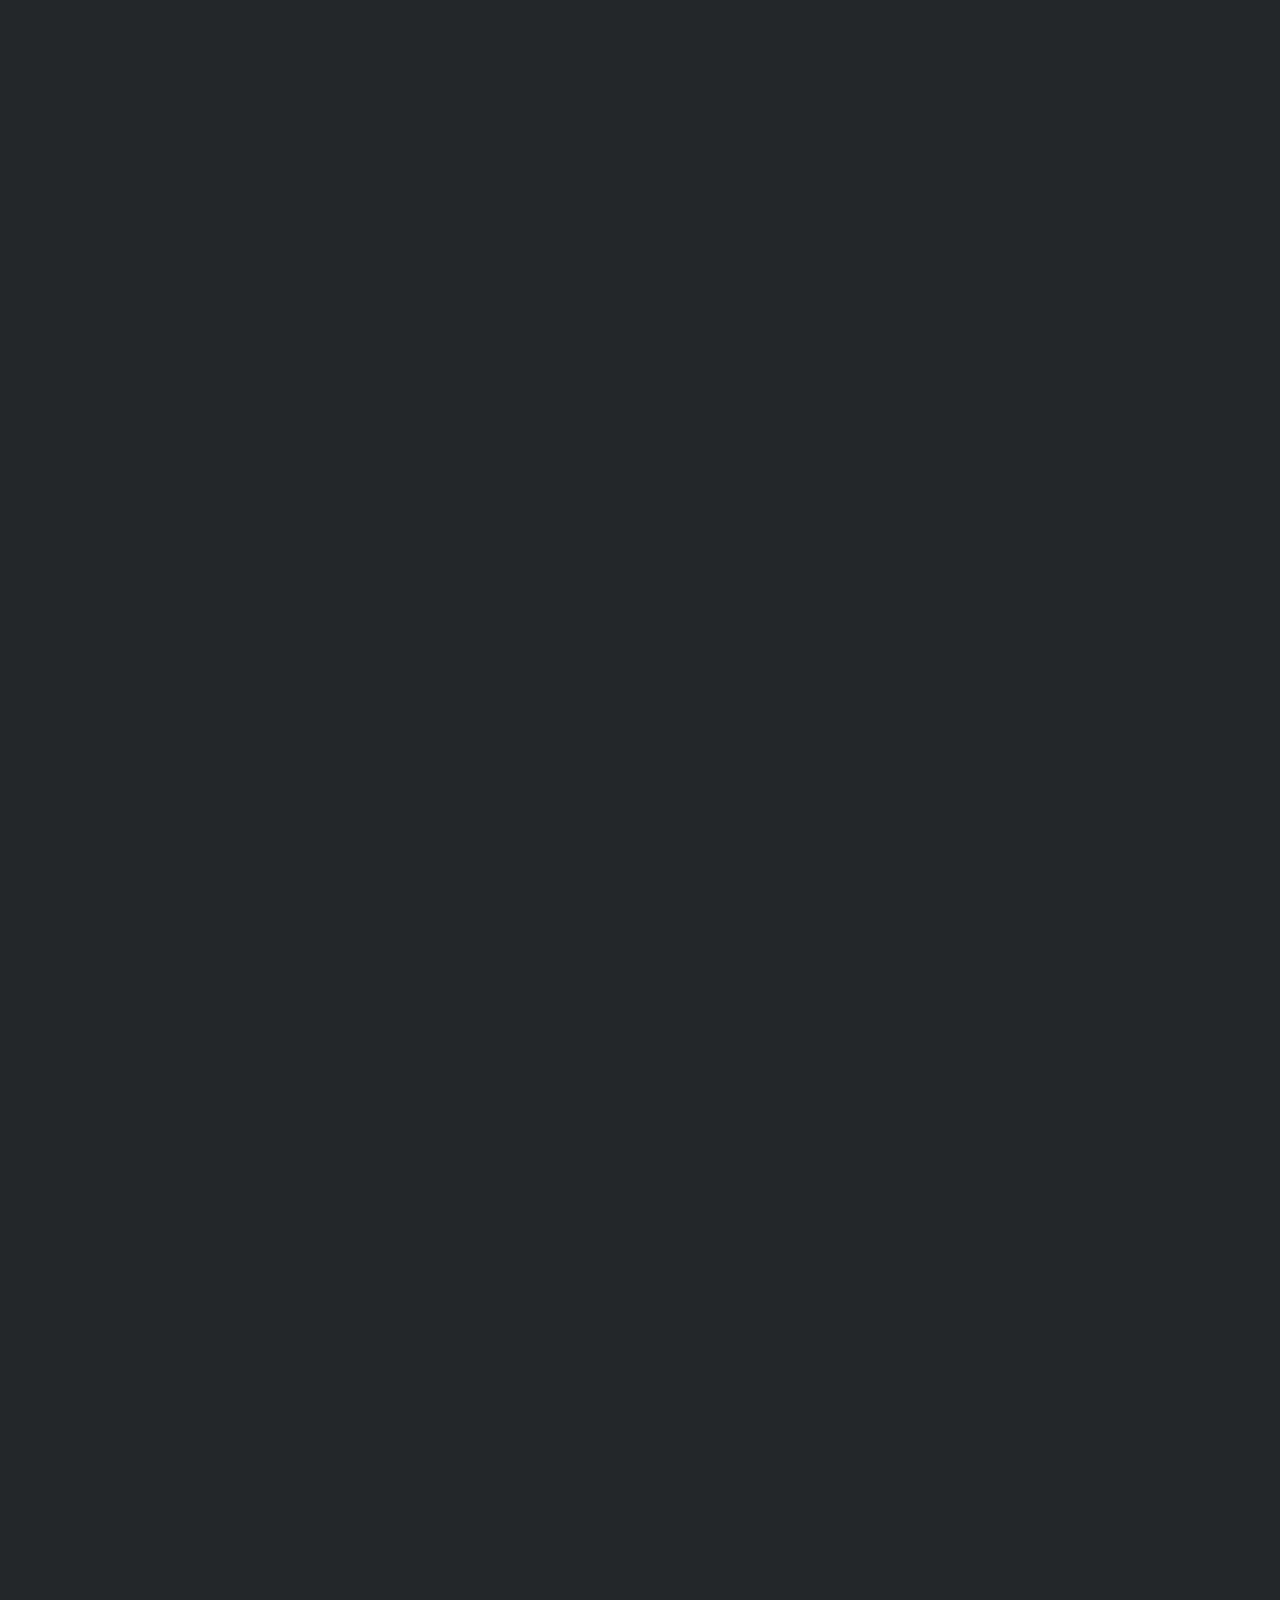
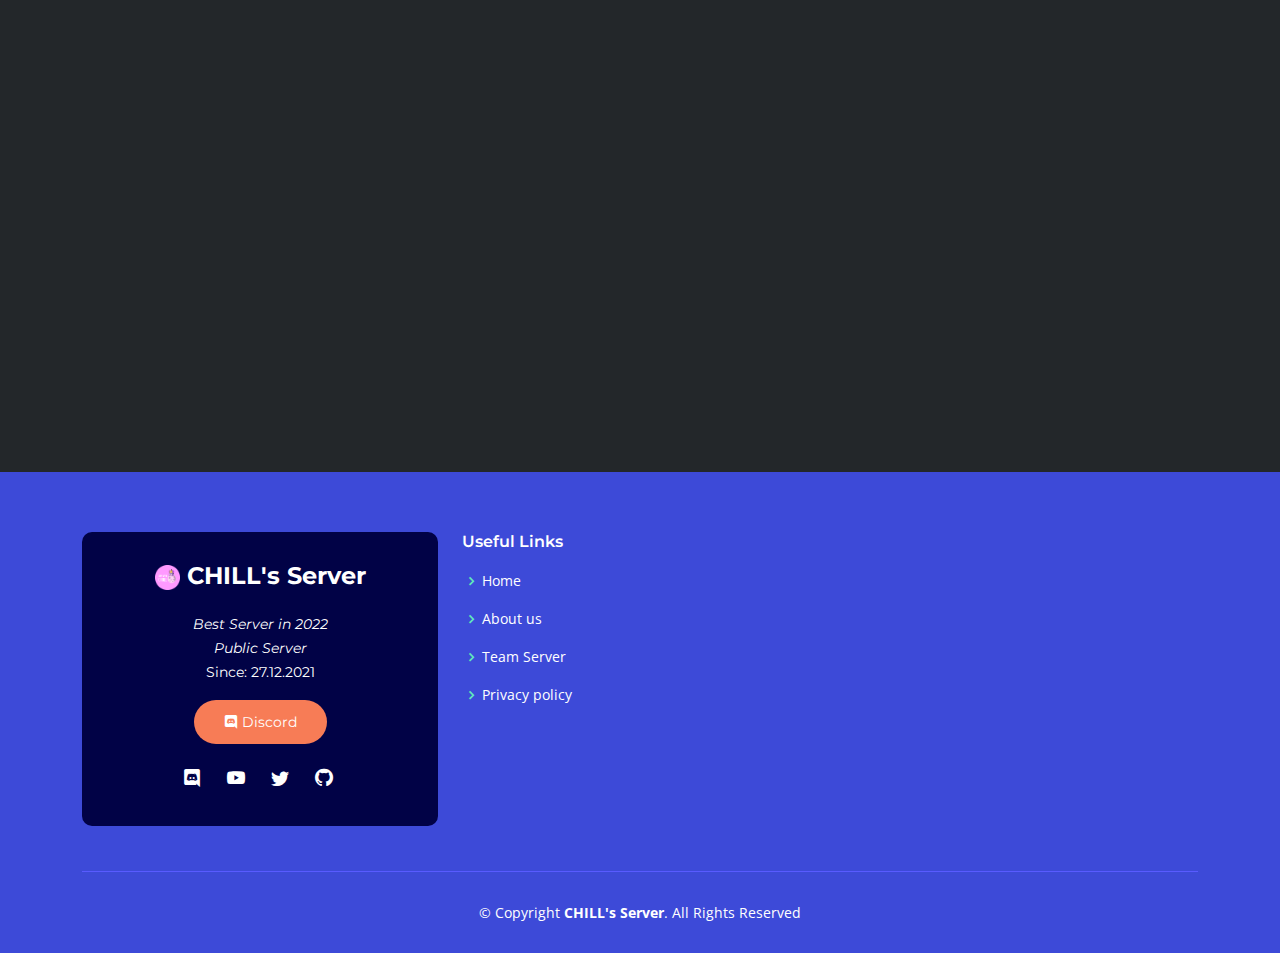
==== commit 0d4d8e8d: "Drop Down Aku Hapus" ====
--- a/index.html
+++ b/index.html
@@ -63,15 +63,7 @@
             -->
             </nav>
 
-            <div class="dropdown">
-                <button class="dropbtn">Dropdown</button>
-                <div class="dropdown-content">
-                    <a href="#">Link 1</a>
-                    <a href="#">Link 2</a>
-                    <a href="#">Link 3</a>
-                </div>
-            </div>
-            <!-- .navbar -->
+
 
         </div>
     </header>
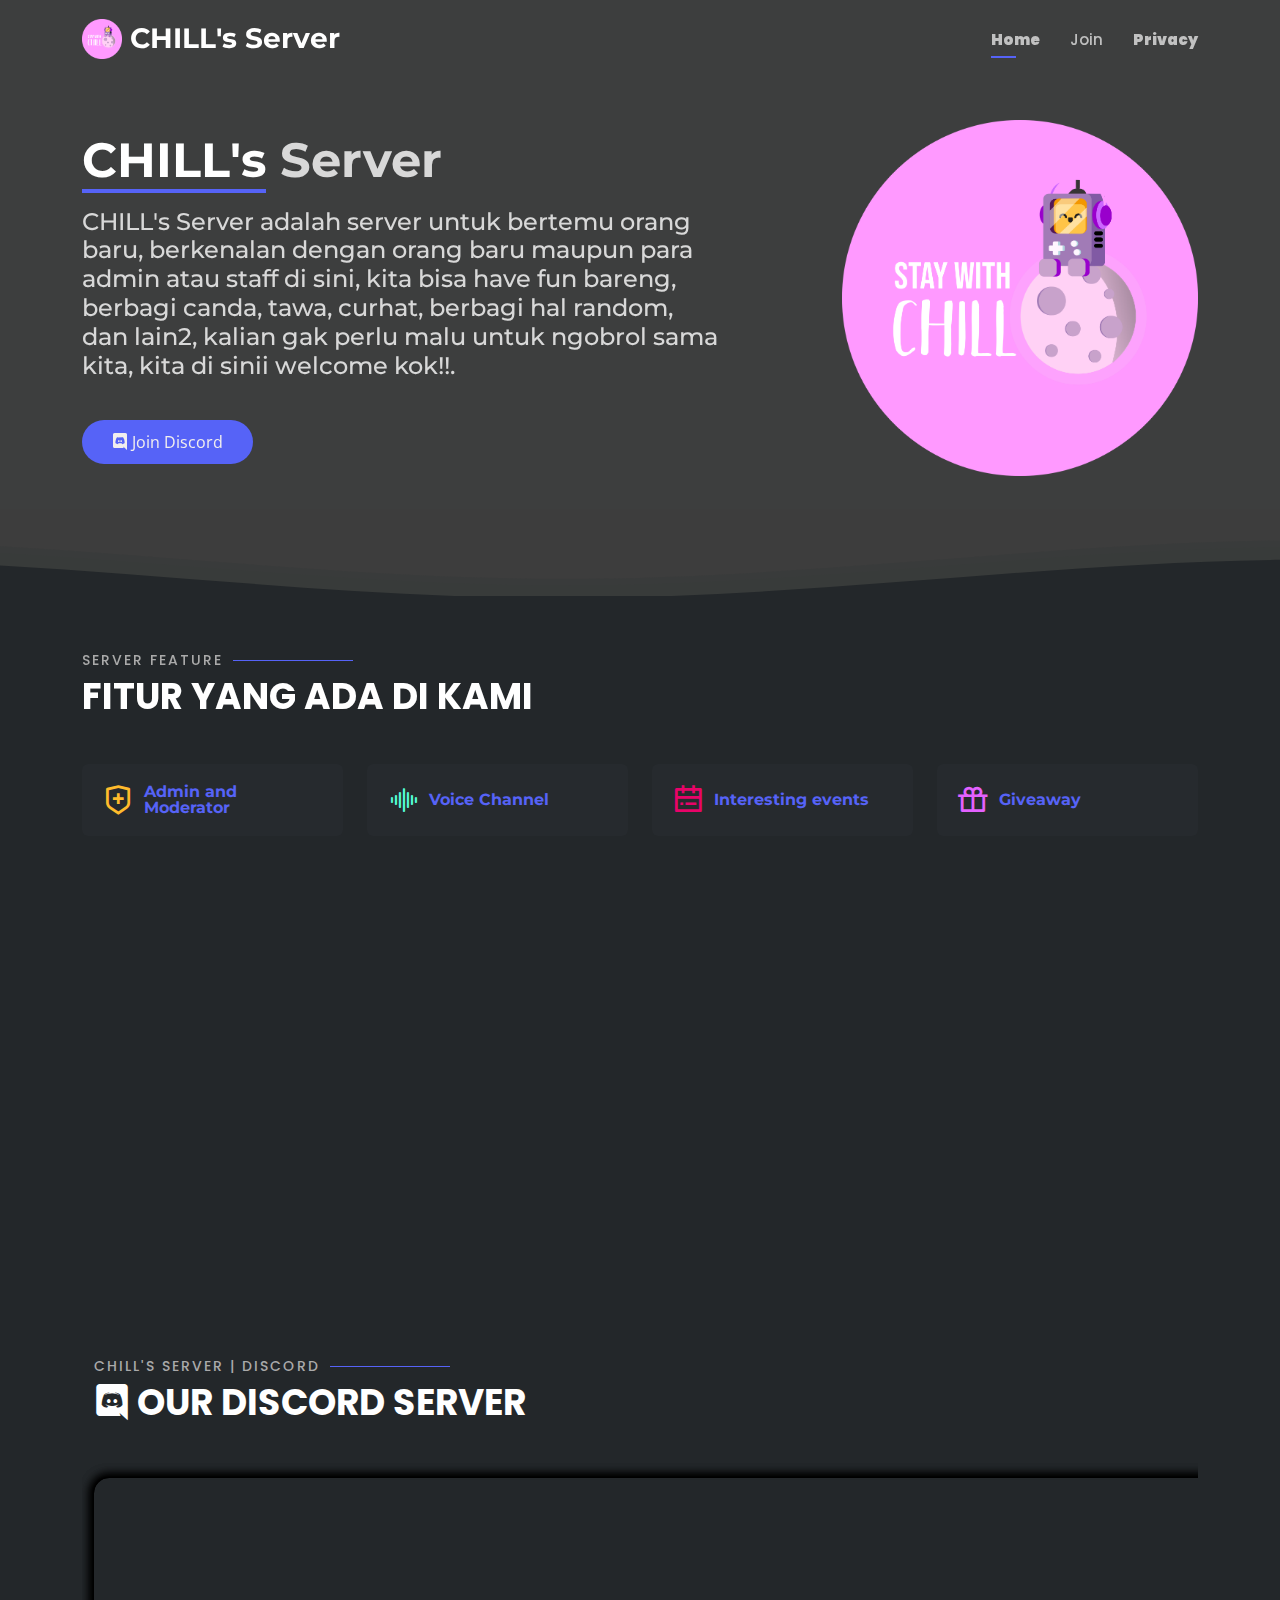
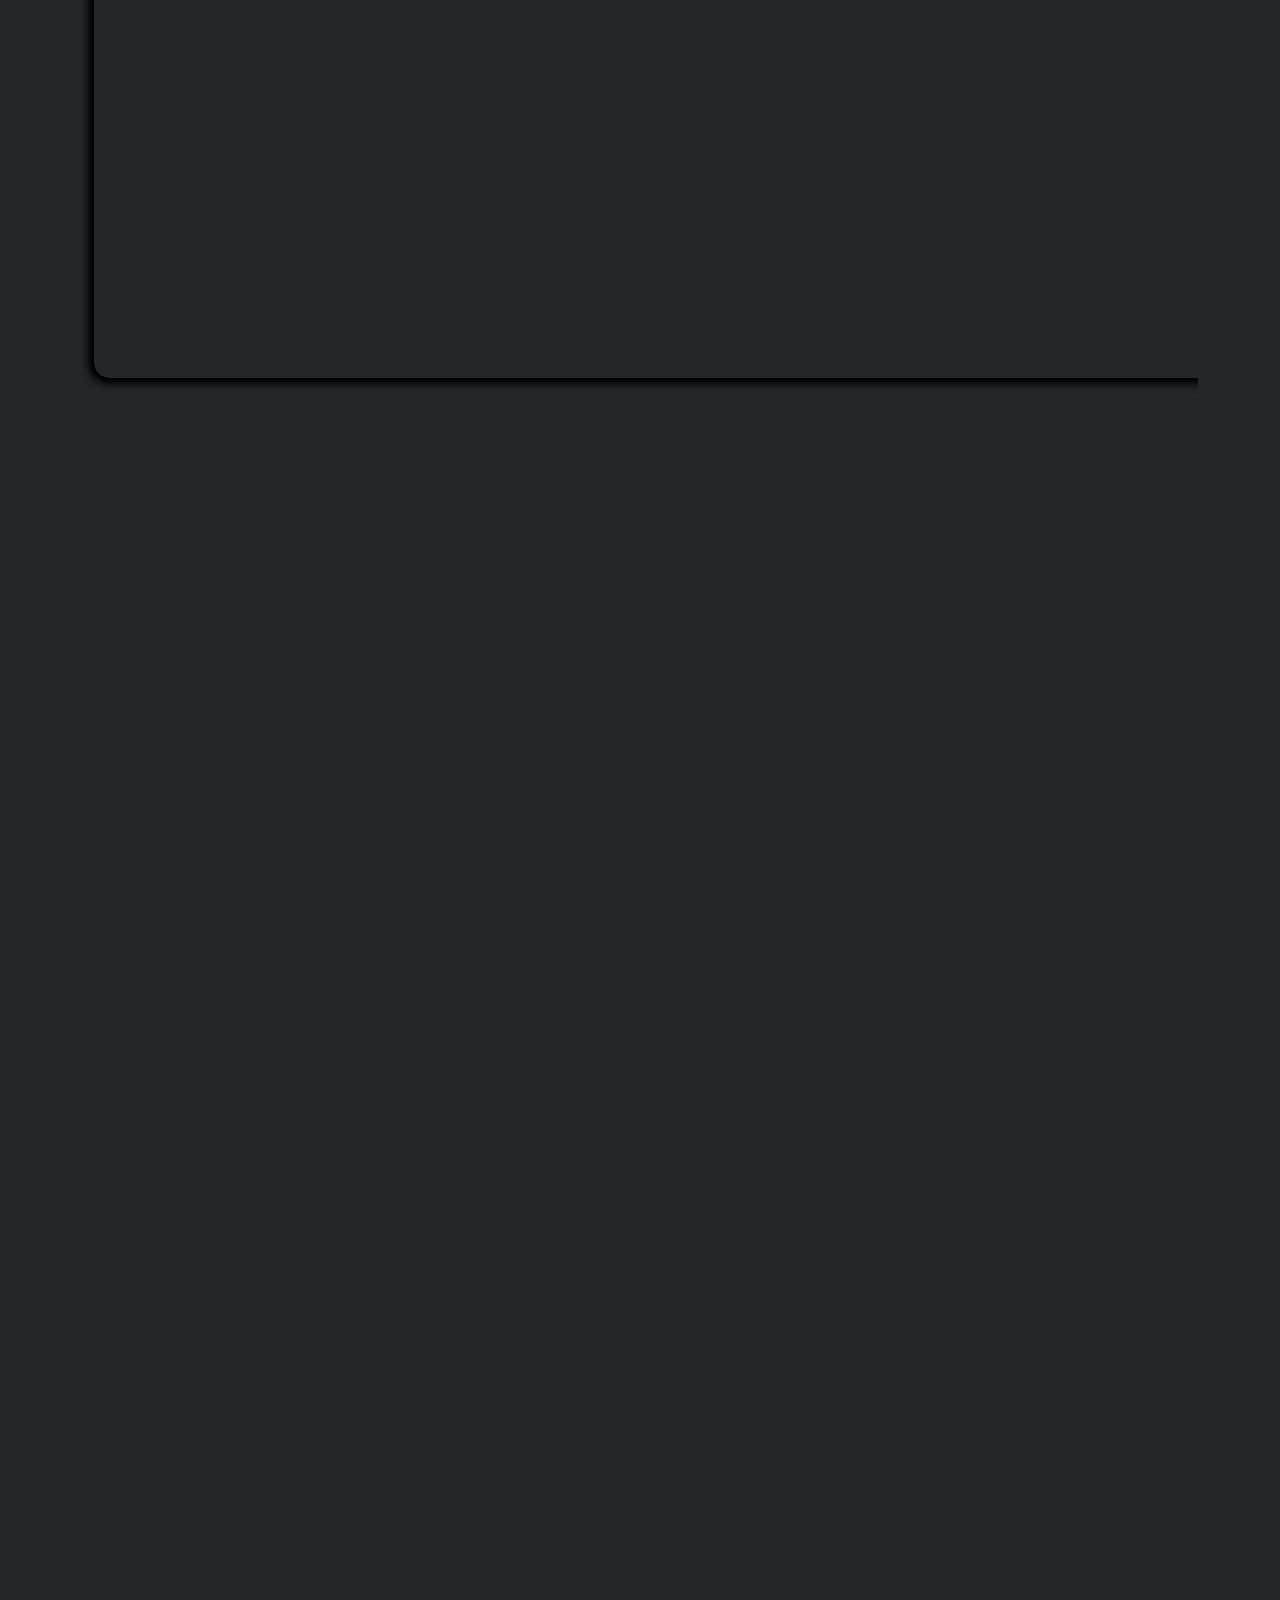
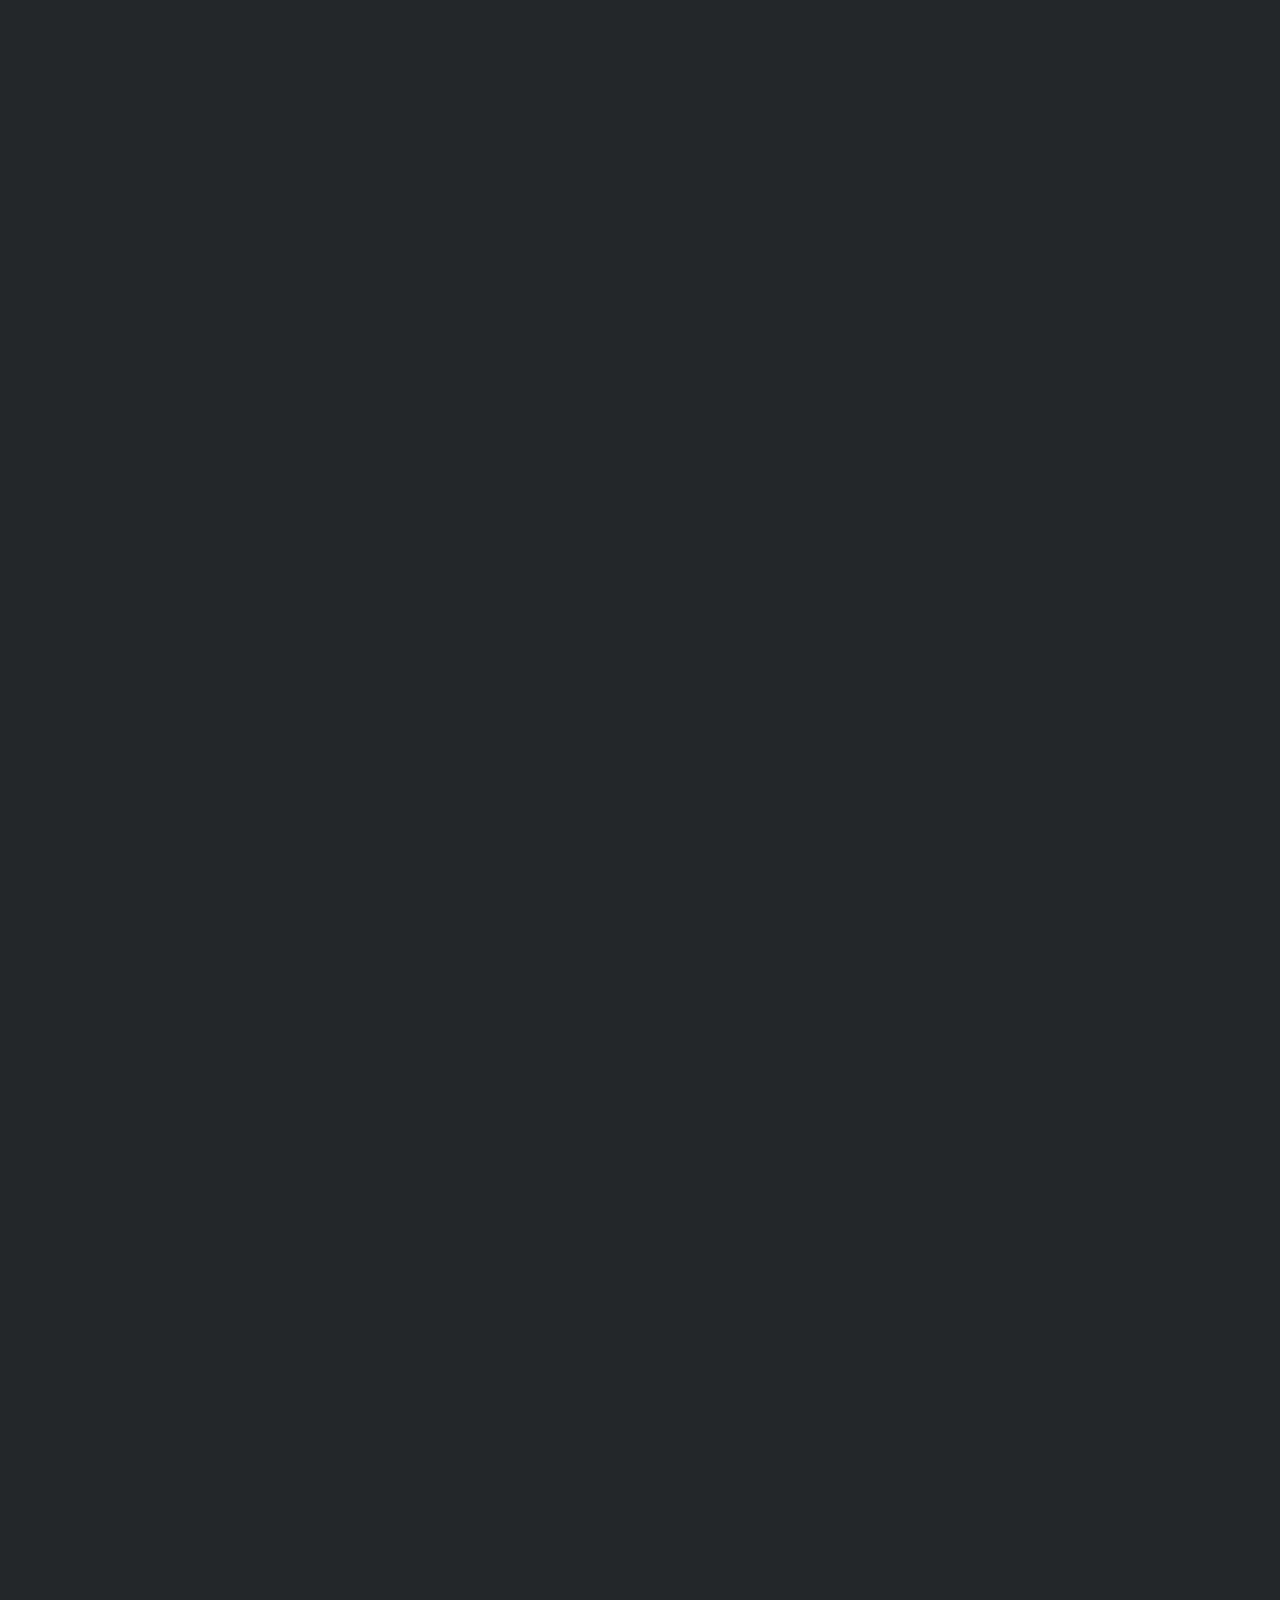
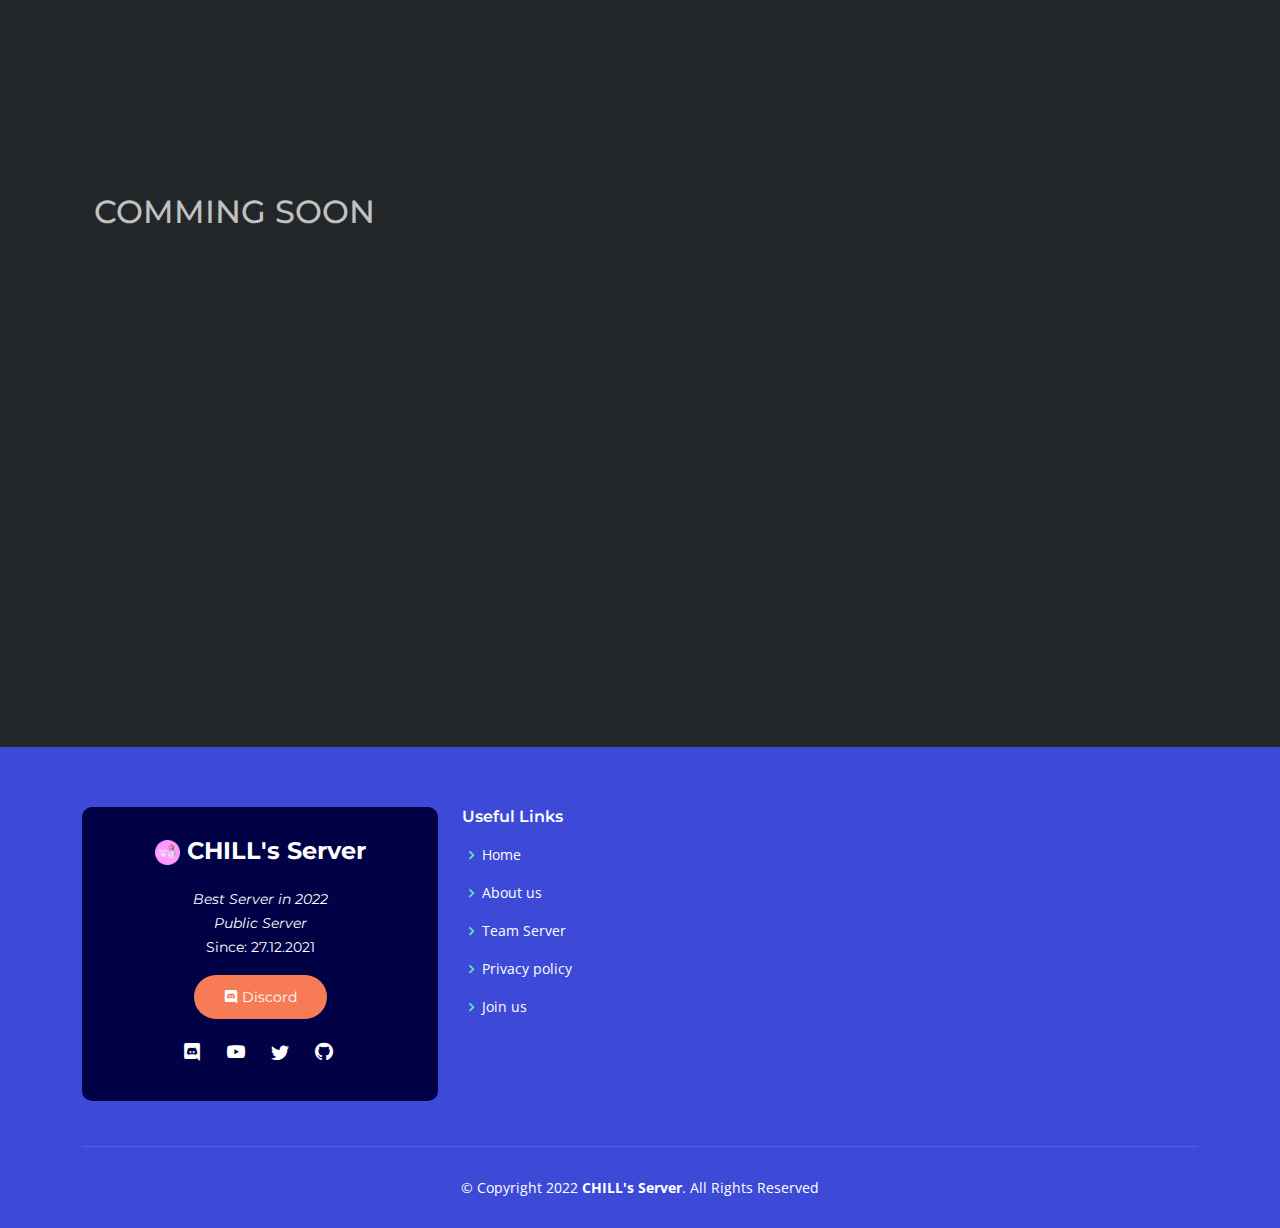
==== commit d4248a7e: "edit faq section 2" ====
--- a/index.html
+++ b/index.html
@@ -46,24 +46,18 @@
 
             <nav id="navbar" class="navbar">
                 <ul>
-                    <li><a class="nav-link scrollto highlight2" href="index">Home</a></li>
+                    <li><a class="nav-link scrollto highlight2" href="#hero">Home</a></li>
                 </ul>
                 <ul>
                     <li><a class="nav-link scrollto" href="https://discord.gg/chillreborn">Join</a>
                     </li>
                 </ul>
-                <!--
                 <ul>
-                    <li><a class="nav-link scrollto highlight2" href="">Privacy</a></li>
-                </ul>
-                <ul>
-                    <li><a class="nav-link scrollto highlight2" href="">Login</a></li>
+                    <li><a class="nav-link scrollto highlight2" href=".//impressum.html">Privacy</a></li>
                 </ul>
                 <i class="bi bi-list mobile-nav-toggle"></i>
-            -->
             </nav>
-
-
+            <!-- .navbar -->
 
         </div>
     </header>
@@ -152,13 +146,13 @@
                     <div class="col-lg-3 col-md-4 mt-4">
                         <div class="icon-box" data-aos="zoom-in" data-aos-delay="250">
                             <i class="bi bi-chat-left-text" style="color: #4766ff;"></i>
-                            <h3><a target="_blank">Chat</a></h3>
+                            <h3><a target="_blank">Chill Chat</a></h3>
                         </div>
                     </div>
                     <div class="col-lg-3 col-md-4 mt-4">
                         <div class="icon-box" data-aos="zoom-in" data-aos-delay="300">
-                            <i class="ri-gradienter-line" style="color: #ffa76e;"></i>
-                            <h3><a target="_blank">Precise and fast</a></h3>
+                            <i class="bi bi-person-plus" style="color: #ffa76e;"></i>
+                            <h3><a target="_blank">New Friend</a></h3>
                         </div>
                     </div>
                     <div class="col-lg-3 col-md-4 mt-4">
@@ -211,600 +205,609 @@
                     <h2>Event </h2>
                     <p>Event yang berlangsung</p>
                 </div>
-                <div class="row" data-aos="fade-down">
+            <div class="row" data-aos="fade-down">
                     <h2>Example:</h2>
-                    <img src="https://discord.com/channels/924996731958091816/991969774122831923/996781630008074280"
-                        class="img-fluid animated" alt="" style="width: 50%">
-                </div>
-                <!-- End This Is Event Menu -->
-
-                <!-- ======= Features Section ======= -->
-                <section id="discordserver" class="features">
-                    <div class="container">
-
-                        <div class="section-title" dfata-aos="fade-up">
-                            <h2>CHILL's Server | Discord</h2>
-                            <p><i class="bi bi-discord"></i> Our Discord Server</p>
-                            <!--
+                    <img src = "./assets/img/Event.png" class="img-fluid animated" alt="" style="width: 50%">
+            </div>
+            <!-- End This Is Event Menu -->
+
+        <!-- ======= Features Section ======= -->
+        <section id="discordserver" class="features">
+            <div class="container">
+
+                <div class="section-title" dfata-aos="fade-up">
+                    <h2>CHILL's Server | Discord</h2>
+                    <p><i class="bi bi-discord"></i> Our Discord Server</p>
+                    <!--
                     <span><i style="padding-left: 10px;">On our Discord Server, we are selling Discord Bots for Invites
                             (FREE) or for Donations (BOOSTS/PAYMENT) which supports us!<br></i></span>
                     <span><i style="padding-left: 10px;">We are constantly growing our Community and love to help you!
                             If it is with Coding, Hosting or with our Shop Bots! Our 24/7 Support will always be there
                             for you!</i></span>
                     -->
-                            <br><br>
-                            <iframe src="https://discord.com/widget?id=924996731958091816&theme=dark" width="800"
-                                height="500" allowtransparency="true"
-                                sandbox="allow-popups allow-popups-to-escape-sandbox allow-same-origin allow-scripts"
-                                style="border-radius: 15px;text-align: center;-webkit-box-shadow: 0px 0px 1px 1px #000000, 0px 0px 4px 1px #000000, 0px 0px 10px 4px rgba(0,0,0,0.85), 0px 0px 10px 4px rgba(0,0,0,0.85);
+                    <br><br>
+                    <iframe src="https://discord.com/widget?id=924996731958091816&theme=dark" width="1150" height="500"
+                        allowtransparency="true"
+                        sandbox="allow-popups allow-popups-to-escape-sandbox allow-same-origin allow-scripts"
+                        style="border-radius: 15px;text-align: center;-webkit-box-shadow: 0px 0px 1px 1px #000000, 0px 0px 4px 1px #000000, 0px 0px 10px 4px rgba(0,0,0,0.85), 0px 0px 10px 4px rgba(0,0,0,0.85);
           box-shadow: 0px 0px 1px 1px #000000, 0px 0px 4px 1px #000000, 0px 0px 10px 4px rgba(0,0,0,0.85), 0px 0px 10px 4px rgba(0,0,0,0.85);"></iframe>
-                            <br><br>
-
-                            <!--
+                    <br><br>
+
+                    <!--
                     <button type="green" onclick="window.open('http://discord.gg/7PdChsBGKd', '_blank')"
                         style="margin-left:25%;zoom:2"><i class="bi bi-discord"></i> <b>Join 1000+ Discord
                             Members</b></button>
                         -->
-                        </div>
-
-
-                    </div>
-                </section>
-                <!-- End Features Section -->
-
-                <!-- ======= Team Section Line 1 ======= -->
-                <section id="team" class="team">
-                    <div class="container">
-
-                        <div class="section-title" data-aos="fade-up">
-                            <h2>Team Server</h2>
-                            <p><i class="bx bx-support"></i> Our Great Team</p>
-                        </div>
-
-                        <div class="row" data-aos="fade-left">
-
-                            <div class="col-lg-3 col-md-6">
-                                <div class="member" data-aos="zoom-in" data-aos-delay="100">
-                                    <div class="pic"><img src="./assets/img/team/vivaldi.jpg" class="img-fluid" alt=""
-                                            style="width: 100%"></div>
-                                    <div class="member-info">
-                                        <h4>vivaldi#1313</h4>
-                                        <h3>ID : 905020624999686194</h3>
-                                        <span>[FOUNDER] 👑 | CEO [OWNER]</span>
-                                        <div class="social">
-                                            <a href=""><i class="bi bi-twitter"></i></a>
-                                            <a href=""><i class="bi bi-youtube"></i></a>
-                                            <a href=""><i class="bi bi-github"></i></a>
-                                            <a href=""><i class="bi bi-discord"></i></a>
-                                            <a href=""><i class="bi bi-instagram"></i></a>
-                                        </div>
-                                    </div>
-                                </div>
-                            </div>
-
-                            <div class="col-lg-3 col-md-6">
-                                <div class="member" data-aos="zoom-in" data-aos-delay="100">
-                                    <div class="pic"><img src="./assets/img/team/riri.jpg" class="img-fluid" alt=""
-                                            style="width: 100%"></div>
-                                    <div class="member-info">
-                                        <h4>ririii#0184</h4>
-                                        <h3>ID : 751288055310188624</h3>
-                                        <span>COO | [CO-OWNER]</span>
-                                        <div class="social">
-                                            <a href=""><i class="bi bi-twitter"></i></a>
-                                            <a href=""><i class="bi bi-youtube"></i></a>
-                                            <a href=""><i class="bi bi-github"></i></a>
-                                            <a href=""><i class="bi bi-discord"></i></a>
-                                            <a href=""><i class="bi bi-instagram"></i></a>
-                                        </div>
-                                    </div>
-                                </div>
-                            </div>
-
-                            <div class="col-lg-3 col-md-6 mt-5 mt-md-0">
-                                <div class="member" data-aos="zoom-in" data-aos-delay="200">
-                                    <div class="pic"><img src="./assets/img/team/maskhar.jpg" class="img-fluid" alt=""
-                                            style="width: 100%"></div>
-                                    <div class="member-info">
-                                        <h4>`CHILL || Mas Kharisman#1000</h4>
-                                        <h3>ID : 955634280560754748</h3>
-                                        <span>DEV | CDO [Developer's]</span>
-                                        <div class="social">
-                                            <a href=""><i class="bi bi-twitter"></i></a>
-                                            <a href=""><i class="bi bi-youtube"></i></a>
-                                            <a href=""><i class="bi bi-github"></i></a>
-                                            <a href=""><i class="bi bi-discord"></i></a>
-                                            <a href=""><i class="bi bi-instagram"></i></a>
-                                        </div>
-                                    </div>
-                                </div>
-                            </div>
-
-                            <div class="col-lg-3 col-md-6 mt-5 mt-md-0">
-                                <div class="member" data-aos="zoom-in" data-aos-delay="300">
-                                    <div class="pic"><img src="./assets/img/team/abim.jpg" class="img-fluid" alt=""
-                                            style="width: 100%"></div>
-                                    <div class="member-info">
-                                        <h4>abimwcksn21#5652</h4>
-                                        <h3>ID : 629649040430333963</h3>
-                                        <span>Administrator | [ADMIN]</span>
-                                        <div class="social">
-                                            <a href=""><i class="bi bi-twitter"></i></a>
-                                            <a href=""><i class="bi bi-youtube"></i></a>
-                                            <a href=""><i class="bi bi-github"></i></a>
-                                            <a href=""><i class="bh3i bi-discord"></i></a>
-                                            <a href=""><i class="bi bi-instagram"></i></a>
-                                        </div>
-                                    </div>
-                                </div>
-                            </div>
-
-                            <div class="col-lg-3 col-md-6 mt-5 mt-md-4">
-                                <div class="member" data-aos="zoom-in" data-aos-delay="300">
-                                    <div class="pic"><img src="./assets/img/team/aldi.jpg" class="img-fluid" alt=""
-                                            style="width: 100%"></div>
-                                    <div class="member-info">
-                                        <h4>🆂🆃🅸🆃🅲🅷🎱#6482</h4>
-                                        <h3>ID : 531685431058890753</h3>
-                                        <span>Administrator | [ADMIN]</span>
-                                        <div class="social">
-                                            <a href=""><i class="bi bi-twitter"></i></a>
-                                            <a href=""><i class="bi bi-youtube"></i></a>
-                                            <a href=""><i class="bi bi-github"></i></a>
-                                            <a href=""><i class="bi bi-discord"></i></a>
-                                            <a href=""><i class="bi bi-instagram"></i></a>
-                                        </div>
-                                    </div>
-                                </div>
-                            </div>
-
-                            <div class="col-lg-3 col-md-6 mt-5 mt-md-4">
-                                <div class="member" data-aos="zoom-in" data-aos-delay="300">
-                                    <div class="pic"><img src="./assets/img/team/team-1.png" class="img-fluid" alt=""
-                                            style="width: 100%"></div>
-                                    <div class="member-info">
-                                        <h4>! ᴄʜᴇᴇᴛᴏꜱ#1999</h4>
-                                        <h3>ID : 686625173751070726</h3>
-                                        <span>Advisor | [Advisor]</span>
-                                        <div class="social">
-                                            <a href=""><i class="bi bi-twitter"></i></a>
-                                            <a href=""><i class="bi bi-youtube"></i></a>
-                                            <a href=""><i class="bi bi-github"></i></a>
-                                            <a href=""><i class="bi bi-discord"></i></a>
-                                            <a href=""><i class="bi bi-instagram"></i></a>
-                                        </div>
-                                    </div>
-                                </div>
-                            </div>
-
-                            <div class="col-lg-3 col-md-6 mt-5 mt-md-4">
-                                <div class="member" data-aos="zoom-in" data-aos-delay="300">
-                                    <div class="pic"><img src="./assets/img/team/adel.jpg" class="img-fluid" alt=""
-                                            style="width: 100%"></div>
-                                    <div class="member-info">
-                                        <h4>Adell#1500</h4>
-                                        <h3>ID : 701362920243855360</h3>
-                                        <span>Ambasador | [Brand Ambasador]</span>
-                                        <div class="social">
-                                            <a href=""><i class="bi bi-twitter"></i></a>
-                                            <a href=""><i class="bi bi-youtube"></i></a>
-                                            <a href=""><i class="bi bi-github"></i></a>
-                                            <a href=""><i class="bi bi-discord"></i></a>
-                                            <a href=""><i class="bi bi-instagram"></i></a>
-                                        </div>
-                                    </div>
-                                </div>
-                            </div>
-
-                            <div class="col-lg-3 col-md-6 mt-5 mt-md-4">
-                                <div class="member" data-aos="zoom-in" data-aos-delay="300">
-                                    <div class="pic"><img src="./assets/img/team/anan.jpg" class="img-fluid" alt=""
-                                            style="width: 100%"></div>
-                                    <div class="member-info">
-                                        <h4>Anannnn#9745</h4>
-                                        <h3>ID : 614781812421558297</h3>
-                                        <span>Ambasador | [Brand Ambasador]</span>
-                                        <div class="social">
-                                            <a href=""><i class="bi bi-twitter"></i></a>
-                                            <a href=""><i class="bi bi-youtube"></i></a>
-                                            <a href=""><i class="bi bi-github"></i></a>
-                                            <a href=""><i class="bi bi-discord"></i></a>
-                                            <a href=""><i class="bi bi-instagram"></i></a>
-                                        </div>
-                                    </div>
-                                </div>
-                            </div>
-
-                            <div class="col-lg-3 col-md-6 mt-5 mt-md-4">
-                                <div class="member" data-aos="zoom-in" data-aos-delay="300">
-                                    <div class="pic"><img src="./assets/img/team/ann.jpg" class="img-fluid" alt=""
-                                            style="width: 100%"></div>
-                                    <div class="member-info">
-                                        <h4>annn#9940</h4>
-                                        <h3>ID : 898259267281362984</h3>
-                                        <span>Ambasador | [Brand Ambasador]</span>
-                                        <div class="social">
-                                            <a href=""><i class="bi bi-twitter"></i></a>
-                                            <a href=""><i class="bi bi-youtube"></i></a>
-                                            <a href=""><i class="bi bi-github"></i></a>
-                                            <a href=""><i class="bi bi-discord"></i></a>
-                                            <a href=""><i class="bi bi-instagram"></i></a>
-                                        </div>
-                                    </div>
-                                </div>
-                            </div>
-
-                            <div class="col-lg-3 col-md-6 mt-5 mt-md-4">
-                                <div class="member" data-aos="zoom-in" data-aos-delay="300">
-                                    <div class="pic"><img src="./assets/img/team/cahwi.jpg" class="img-fluid" alt=""
-                                            style="width: 100%"></div>
-                                    <div class="member-info">
-                                        <h4>Cahwi#6969</h4>
-                                        <h3>ID : 801248688928325642</h3>
-                                        <span>Ambasador | [Brand Ambasador]</span>
-                                        <div class="social">
-                                            <a href=""><i class="bi bi-twitter"></i></a>
-                                            <a href=""><i class="bi bi-youtube"></i></a>
-                                            <a href=""><i class="bi bi-github"></i></a>
-                                            <a href=""><i class="bi bi-discord"></i></a>
-                                            <a href=""><i class="bi bi-instagram"></i></a>
-                                        </div>
-                                    </div>
-                                </div>
-                            </div>
-
-                            <div class="col-lg-3 col-md-6 mt-5 mt-md-4">
-                                <div class="member" data-aos="zoom-in" data-aos-delay="300">
-                                    <div class="pic"><img src="./assets/img/team/cici.jpg" class="img-fluid" alt=""
-                                            style="width: 100%"></div>
-                                    <div class="member-info">
-                                        <h4>Cici#7777</h4>
-                                        <h3>ID : 971792274344267918</h3>
-                                        <span>Ambasador | [Brand Ambasador]</span>
-                                        <div class="social">
-                                            <a href=""><i class="bi bi-twitter"></i></a>
-                                            <a href=""><i class="bi bi-youtube"></i></a>
-                                            <a href=""><i class="bi bi-github"></i></a>
-                                            <a href=""><i class="bi bi-discord"></i></a>
-                                            <a href=""><i class="bi bi-instagram"></i></a>
-                                        </div>
-                                    </div>
-                                </div>
-                            </div>
-
-                            <div class="col-lg-3 col-md-6 mt-5 mt-md-4">
-                                <div class="member" data-aos="zoom-in" data-aos-delay="300">
-                                    <div class="pic"><img src="./assets/img/team/fiwa.jpg" class="img-fluid" alt=""
-                                            style="width: 100%"></div>
-                                    <div class="member-info">
-                                        <h4>fiwwaa#4560</h4>
-                                        <h3>ID : 922497011062833213</h3>
-                                        <span>Ambasador | [Brand Ambasador]</span>
-                                        <div class="social">
-                                            <a href=""><i class="bi bi-twitter"></i></a>
-                                            <a href=""><i class="bi bi-youtube"></i></a>
-                                            <a href=""><i class="bi bi-github"></i></a>
-                                            <a href=""><i class="bi bi-discord"></i></a>
-                                            <a href=""><i class="bi bi-instagram"></i></a>
-                                        </div>
-                                    </div>
-                                </div>
-                            </div>
-
-                            <div class="col-lg-3 col-md-6 mt-5 mt-md-4">
-                                <div class="member" data-aos="zoom-in" data-aos-delay="300">
-                                    <div class="pic"><img src="./assets/img/team/rafela.jpg" class="img-fluid" alt=""
-                                            style="width: 100%"></div>
-                                    <div class="member-info">
-                                        <h4>its your girl#6806</h4>
-                                        <h3>ID : 827508923921465365</h3>
-                                        <span>Ambasador | [Brand Ambasador]</span>
-                                        <div class="social">
-                                            <a href=""><i class="bi bi-twitter"></i></a>
-                                            <a href=""><i class="bi bi-youtube"></i></a>
-                                            <a href=""><i class="bi bi-github"></i></a>
-                                            <a href=""><i class="bi bi-discord"></i></a>
-                                            <a href=""><i class="bi bi-instagram"></i></a>
-                                        </div>
-                                    </div>
-                                </div>
-                            </div>
-
-                            <div class="col-lg-3 col-md-6 mt-5 mt-md-4">
-                                <div class="member" data-aos="zoom-in" data-aos-delay="300">
-                                    <div class="pic"><img src="./assets/img/team/mora.jpg" class="img-fluid" alt=""
-                                            style="width: 100%"></div>
-                                    <div class="member-info">
-                                        <h4>morrr#6385</h4>
-                                        <h3>ID : 881867716544331817</h3>
-                                        <span>Ambasador | [Brand Ambasador]</span>
-                                        <div class="social">
-                                            <a href=""><i class="bi bi-twitter"></i></a>
-                                            <a href=""><i class="bi bi-youtube"></i></a>
-                                            <a href=""><i class="bi bi-github"></i></a>
-                                            <a href=""><i class="bi bi-discord"></i></a>
-                                            <a href=""><i class="bi bi-instagram"></i></a>
-                                        </div>
-                                    </div>
-                                </div>
-                            </div>
-
-                            <div class="col-lg-3 col-md-6 mt-5 mt-md-4">
-                                <div class="member" data-aos="zoom-in" data-aos-delay="300">
-                                    <div class="pic"><img src="./assets/img/team/venaa.jpg" class="img-fluid" alt=""
-                                            style="width: 100%"></div>
-                                    <div class="member-info">
-                                        <h4>Venaayuu#9580</h4>
-                                        <h3>ID : 932482772176613486</h3>
-                                        <span>Ambasador | [Brand Ambasador]</span>
-                                        <div class="social">
-                                            <a href=""><i class="bi bi-twitter"></i></a>
-                                            <a href=""><i class="bi bi-youtube"></i></a>
-                                            <a href=""><i class="bi bi-github"></i></a>
-                                            <a href=""><i class="bi bi-discord"></i></a>
-                                            <a href=""><i class="bi bi-instagram"></i></a>
-                                        </div>
-                                    </div>
-                                </div>
-                            </div>
-
-                            <div class="col-lg-3 col-md-6 mt-5 mt-md-4">
-                                <div class="member" data-aos="zoom-in" data-aos-delay="300">
-                                    <div class="pic"><img src="./assets/img/team/sonntak.jpg" class="img-fluid" alt=""
-                                            style="width: 100%"></div>
-                                    <div class="member-info">
-                                        <h4>shootntalk#9338</h4>
-                                        <h3>ID : 716241796413259817</h3>
-                                        <span>Ambasador | [Brand Ambasador]</span>
-                                        <div class="social">
-                                            <a href=""><i class="bi bi-twitter"></i></a>
-                                            <a href=""><i class="bi bi-youtube"></i></a>
-                                            <a href=""><i class="bi bi-github"></i></a>
-                                            <a href=""><i class="bi bi-discord"></i></a>
-                                            <a href=""><i class="bi bi-instagram"></i></a>
-                                        </div>
-                                    </div>
-                                </div>
-                            </div>
-
-                            <div class="col-lg-3 col-md-6 mt-5 mt-md-4">
-                                <div class="member" data-aos="zoom-in" data-aos-delay="300">
-                                    <div class="pic"><img src="./assets/img/team/neya.jpg" class="img-fluid" alt=""
-                                            style="width: 100%"></div>
-                                    <div class="member-info">
-                                        <h4>edelyen#7742</h4>
-                                        <h3>ID : 781353373168828427</h3>
-                                        <span>Ambasador | [Brand Ambasador]</span>
-                                        <div class="social">
-                                            <a href=""><i class="bi bi-twitter"></i></a>
-                                            <a href=""><i class="bi bi-youtube"></i></a>
-                                            <a href=""><i class="bi bi-github"></i></a>
-                                            <a href=""><i class="bi bi-discord"></i></a>
-                                            <a href=""><i class="bi bi-instagram"></i></a>
-                                        </div>
-                                    </div>
-                                </div>
-                            </div>
-
-                            <div class="col-lg-3 col-md-6 mt-5 mt-md-4">
-                                <div class="member" data-aos="zoom-in" data-aos-delay="300">
-                                    <div class="pic"><img src="./assets/img/team/enfeir.jpg" class="img-fluid" alt=""
-                                            style="width: 100%"></div>
-                                    <div class="member-info">
-                                        <h4>Einfare#5431</h4>
-                                        <h3>ID : 633633033920053250</h3>
-                                        <span>MOD | [Moderator]</span>
-                                        <div class="social">
-                                            <a href=""><i class="bi bi-twitter"></i></a>
-                                            <a href=""><i class="bi bi-youtube"></i></a>
-                                            <a href=""><i class="bi bi-github"></i></a>
-                                            <a href=""><i class="bi bi-discord"></i></a>
-                                            <a href=""><i class="bi bi-instagram"></i></a>
-                                        </div>
-                                    </div>
-                                </div>
-                            </div>
-
-                            <div class="col-lg-3 col-md-6 mt-5 mt-md-4">
-                                <div class="member" data-aos="zoom-in" data-aos-delay="300">
-                                    <div class="pic"><img src="./assets/img/team/gons.jpg" class="img-fluid" alt=""
-                                            style="width: 100%"></div>
-                                    <div class="member-info">
-                                        <h4>GONS#0001</h4>
-                                        <h3>ID : 971397077223477258</h3>
-                                        <span>MOD | [Moderator]</span>
-                                        <div class="social">
-                                            <a href=""><i class="bi bi-twitter"></i></a>
-                                            <a href=""><i class="bi bi-youtube"></i></a>
-                                            <a href=""><i class="bi bi-github"></i></a>
-                                            <a href=""><i class="bi bi-discord"></i></a>
-                                            <a href=""><i class="bi bi-instagram"></i></a>
-                                        </div>
-                                    </div>
-                                </div>
-                            </div>
-
-                            <div class="col-lg-3 col-md-6 mt-5 mt-md-4">
-                                <div class="member" data-aos="zoom-in" data-aos-delay="300">
-                                    <div class="pic"><img src="./assets/img/team/gapra.jpg" class="img-fluid" alt=""
-                                            style="width: 100%"></div>
-                                    <div class="member-info">
-                                        <h4>GaPra404#3937</h4>
-                                        <h3>ID : 422415567350267921</h3>
-                                        <span>MOD | [Moderator]</span>
-                                        <div class="social">
-                                            <a href=""><i class="bi bi-twitter"></i></a>
-                                            <a href=""><i class="bi bi-youtube"></i></a>
-                                            <a href=""><i class="bi bi-github"></i></a>
-                                            <a href=""><i class="bi bi-discord"></i></a>
-                                            <a href=""><i class="bi bi-instagram"></i></a>
-                                        </div>
-                                    </div>
-                                </div>
-                            </div>
-
-                            <div class="col-lg-3 col-md-6 mt-5 mt-md-4">
-                                <div class="member" data-aos="zoom-in" data-aos-delay="300">
-                                    <div class="pic"><img src="./assets/img/team/hans.jpg" class="img-fluid" alt=""
-                                            style="width: 100%"></div>
-                                    <div class="member-info">
-                                        <h4>hans.#9930</h4>
-                                        <h3>ID : 819041755533803570</h3>
-                                        <span>MOD | [Moderator]</span>
-                                        <div class="social">
-                                            <a href=""><i class="bi bi-twitter"></i></a>
-                                            <a href=""><i class="bi bi-youtube"></i></a>
-                                            <a href=""><i class="bi bi-github"></i></a>
-                                            <a href=""><i class="bi bi-discord"></i></a>
-                                            <a href=""><i class="bi bi-instagram"></i></a>
-                                        </div>
-                                    </div>
-                                </div>
-                            </div>
-
-                            <div class="col-lg-3 col-md-6 mt-5 mt-md-4">
-                                <div class="member" data-aos="zoom-in" data-aos-delay="300">
-                                    <div class="pic"><img src="./assets/img/team/hito.jpg" class="img-fluid" alt=""
-                                            style="width: 100%"></div>
-                                    <div class="member-info">
-                                        <h4>Hito#2000</h4>
-                                        <h3>ID : 804905420505350145</h3>
-                                        <span>MOD | [Moderator]</span>
-                                        <div class="social">
-                                            <a href=""><i class="bi bi-twitter"></i></a>
-                                            <a href=""><i class="bi bi-youtube"></i></a>
-                                            <a href=""><i class="bi bi-github"></i></a>
-                                            <a href=""><i class="bi bi-discord"></i></a>
-                                            <a href=""><i class="bi bi-instagram"></i></a>
-                                        </div>
-                                    </div>
-                                </div>
-                            </div>
-
-                            <div class="col-lg-3 col-md-6 mt-5 mt-md-4">
-                                <div class="member" data-aos="zoom-in" data-aos-delay="300">
-                                    <div class="pic"><img src="./assets/img/team/khibar.jpg" class="img-fluid" alt=""
-                                            style="width: 100%"></div>
-                                    <div class="member-info">
-                                        <h4>KĦØĨ฿ÃŘ#4708</h4>
-                                        <h3>ID : 845272980363280385</h3>
-                                        <span>MOD | [Moderator]</span>
-                                        <div class="social">
-                                            <a href=""><i class="bi bi-twitter"></i></a>
-                                            <a href=""><i class="bi bi-youtube"></i></a>
-                                            <a href=""><i class="bi bi-github"></i></a>
-                                            <a href=""><i class="bi bi-discord"></i></a>
-                                            <a href=""><i class="bi bi-instagram"></i></a>
-                                        </div>
-                                    </div>
-                                </div>
-                            </div>
-
-                            <div class="col-lg-3 col-md-6 mt-5 mt-md-4">
-                                <div class="member" data-aos="zoom-in" data-aos-delay="300">
-                                    <div class="pic"><img src="./assets/img/team/junior.jpg" class="img-fluid" alt=""
-                                            style="width: 100%"></div>
-                                    <div class="member-info">
-                                        <h4>MHJR#5585</h4>
-                                        <h3>ID : 743646641789206643</h3>
-                                        <span>MOD | [Moderator]</span>
-                                        <div class="social">
-                                            <a href=""><i class="bi bi-twitter"></i></a>
-                                            <a href=""><i class="bi bi-youtube"></i></a>
-                                            <a href=""><i class="bi bi-github"></i></a>
-                                            <a href=""><i class="bi bi-discord"></i></a>
-                                            <a href=""><i class="bi bi-instagram"></i></a>
-                                        </div>
-                                    </div>
-                                </div>
-                            </div>
-
-                            <div class="col-lg-3 col-md-6 mt-5 mt-md-4">
-                                <div class="member" data-aos="zoom-in" data-aos-delay="300">
-                                    <div class="pic"><img src="./assets/img/team/husein.jpg" class="img-fluid" alt=""
-                                            style="width: 100%"></div>
-                                    <div class="member-info">
-                                        <h4>Husein pake i#6708</h4>
-                                        <h3>ID : 755300079065235548</h3>
-                                        <span>MOD | [Moderator]</span>
-                                        <div class="social">
-                                            <a href=""><i class="bi bi-twitter"></i></a>
-                                            <a href=""><i class="bi bi-youtube"></i></a>
-                                            <a href=""><i class="bi bi-github"></i></a>
-                                            <a href=""><i class="bi bi-discord"></i></a>
-                                            <a href=""><i class="bi bi-instagram"></i></a>
-                                        </div>
-                                    </div>
-                                </div>
-                            </div>
-
-                            <div class="col-lg-3 col-md-6 mt-5 mt-md-4">
-                                <div class="member" data-aos="zoom-in" data-aos-delay="300">
-                                    <div class="pic"><img src="./assets/img/team/hito.jpg" class="img-fluid" alt=""
-                                            style="width: 100%"></div>
-                                    <div class="member-info">
-                                        <h4>Hito#2000</h4>
-                                        <h3>ID : 804905420505350145</h3>
-                                        <span>MOD | [Moderator]</span>
-                                        <div class="social">
-                                            <a href=""><i class="bi bi-twitter"></i></a>
-                                            <a href=""><i class="bi bi-youtube"></i></a>
-                                            <a href=""><i class="bi bi-github"></i></a>
-                                            <a href=""><i class="bi bi-discord"></i></a>
-                                            <a href=""><i class="bi bi-instagram"></i></a>
-                                        </div>
-                                    </div>
-                                </div>
-                            </div>
-
-                        </div>
-                    </div>
-                </section>
-                <!-- End Team Section -->
-
-                <!-- ======= F.A.Q Section ======= -->
-                <section id="faq" class="faq section-bg">
-                    <div class="container">
-
-                        <div class="section-title" data-aos="fade-up">
-                            <h2>F.A.Q</h2>
-                            <p>Frequently Asked Questions</p>
-                        </div>
-
-                        <div class="faq-list">
-                            <ul>
-
-                                <!-- FAQ QUESTION 1 -->
-                                <li data-aos="fade-up">
-                                    <i class="bx bx-help-circle icon-help"></i> <a data-bs-toggle="collapse"
-                                        class="collapse" data-bs-target="#faq-list-1">
-                                        How do i getting help to use this bot?
-                                        <i class="bi bi-plus icon-show"></i><i class="bi bi-x icon-close"></i></a>
-                                    <div id="faq-list-1" class="collapse" data-bs-parent=".faq-list">
-                                        <p><b style="color:#5578ff"><u>JOIN SUPPORT SERVER</u></b><br> Join our
-                                            Support Server
-                                            and create a ticket there to ask about how to use setup command well in
-                                            your discord
-                                            server.
-                                        </p>
-                                    </div>
-                                </li>
-
-                                <!-- FAQ QUESTION 2 -->
-                                <li data-aos="fade-up">
-                                    <i class="bx bx-help-circle icon-help"></i> <a data-bs-toggle="collapse"
-                                        class="collapse" data-bs-target="#faq-list-2">
-                                        How to check bot are down, maintenence, etc
-                                        <i class="bi bi-plus icon-show"></i><i class="bi bi-x icon-close"></i></a>
-                                    <div id="faq-list-2" class="collapse" data-bs-parent=".faq-list">
-                                        <p><b style="color:#5578ff"><u>JOIN SUPPORT SERVER</u></b><br> Go to <span
-                                                class="mention"># 📡・all-status</span> and check informasion.
-                                        </p>
-                                    </div>
-                                </li>
-                        </div>
-                </section>
-                <!-- End F.A.Q Section -->
+                </div>
+
+
+            </div>
+        </section>
+        <!-- End Features Section -->
+
+        <!-- ======= Team Section Line 1 ======= -->
+        <section id="team" class="team">
+            <div class="container">
+
+                <div class="section-title" data-aos="fade-up">
+                    <h2>Team Server</h2>
+                    <p><i class="bx bx-support"></i> Our Great Team</p>
+                </div>
+
+                <div class="row" data-aos="fade-left">
+
+                    <div class="col-lg-3 col-md-6">
+                        <div class="member" data-aos="zoom-in" data-aos-delay="100">
+                            <div class="pic"><img src="./assets/img/team/vivaldi.jpg" class="img-fluid" alt=""
+                                    style="width: 100%"></div>
+                            <div class="member-info">
+                                <h4>vivaldi#1313</h4>
+                                <h3>ID : 905020624999686194</h3>
+                                <span>[FOUNDER] 👑 | CEO [OWNER]</span>
+                                <div class="social">
+                                    <a href=""><i class="bi bi-twitter"></i></a>
+                                    <a href=""><i class="bi bi-youtube"></i></a>
+                                    <a href=""><i class="bi bi-github"></i></a>
+                                    <a href=""><i class="bi bi-discord"></i></a>
+                                    <a href=""><i class="bi bi-instagram"></i></a>
+                                </div>
+                            </div>
+                        </div>
+                    </div>
+
+                    <div class="col-lg-3 col-md-6">
+                        <div class="member" data-aos="zoom-in" data-aos-delay="100">
+                            <div class="pic"><img src="./assets/img/team/riri.jpg" class="img-fluid" alt=""
+                                    style="width: 100%"></div>
+                            <div class="member-info">
+                                <h4>ririii#0184</h4>
+                                <h3>ID : 751288055310188624</h3>
+                                <span>COO | [CO-OWNER]</span>
+                                <div class="social">
+                                    <a href=""><i class="bi bi-twitter"></i></a>
+                                    <a href=""><i class="bi bi-youtube"></i></a>
+                                    <a href=""><i class="bi bi-github"></i></a>
+                                    <a href=""><i class="bi bi-discord"></i></a>
+                                    <a href=""><i class="bi bi-instagram"></i></a>
+                                </div>
+                            </div>
+                        </div>
+                    </div>
+
+                    <div class="col-lg-3 col-md-6 mt-5 mt-md-0">
+                        <div class="member" data-aos="zoom-in" data-aos-delay="200">
+                            <div class="pic"><img src="./assets/img/team/maskhar.jpg" class="img-fluid" alt=""
+                                    style="width: 100%"></div>
+                            <div class="member-info">
+                                <h4>`CHILL || Mas Kharisman#1000</h4>
+                                <h3>ID : 955634280560754748</h3>
+                                <span>DEV | CDO [Developer's]</span>
+                                <div class="social">
+                                    <a href=""><i class="bi bi-twitter"></i></a>
+                                    <a href=""><i class="bi bi-youtube"></i></a>
+                                    <a href=""><i class="bi bi-github"></i></a>
+                                    <a href=""><i class="bi bi-discord"></i></a>
+                                    <a href=""><i class="bi bi-instagram"></i></a>
+                                </div>
+                            </div>
+                        </div>
+                    </div>
+
+                    <div class="col-lg-3 col-md-6 mt-5 mt-md-0">
+                        <div class="member" data-aos="zoom-in" data-aos-delay="300">
+                            <div class="pic"><img src="./assets/img/team/abim.jpg" class="img-fluid" alt=""
+                                    style="width: 100%"></div>
+                            <div class="member-info">
+                                <h4>abimwcksn21#5652</h4>
+                                <h3>ID : 629649040430333963</h3>
+                                <span>Administrator | [ADMIN]</span>
+                                <div class="social">
+                                    <a href=""><i class="bi bi-twitter"></i></a>
+                                    <a href=""><i class="bi bi-youtube"></i></a>
+                                    <a href=""><i class="bi bi-github"></i></a>
+                                    <a href=""><i class="bh3i bi-discord"></i></a>
+                                    <a href=""><i class="bi bi-instagram"></i></a>
+                                </div>
+                            </div>
+                        </div>
+                    </div>
+
+                    <div class="col-lg-3 col-md-6 mt-5 mt-md-4">
+                        <div class="member" data-aos="zoom-in" data-aos-delay="300">
+                            <div class="pic"><img src="./assets/img/team/aldi.jpg" class="img-fluid" alt=""
+                                    style="width: 100%"></div>
+                            <div class="member-info">
+                                <h4>🆂🆃🅸🆃🅲🅷🎱#6482</h4>
+                                <h3>ID : 531685431058890753</h3>
+                                <span>Administrator | [ADMIN]</span>
+                                <div class="social">
+                                    <a href=""><i class="bi bi-twitter"></i></a>
+                                    <a href=""><i class="bi bi-youtube"></i></a>
+                                    <a href=""><i class="bi bi-github"></i></a>
+                                    <a href=""><i class="bi bi-discord"></i></a>
+                                    <a href=""><i class="bi bi-instagram"></i></a>
+                                </div>
+                            </div>
+                        </div>
+                    </div>
+
+                    <div class="col-lg-3 col-md-6 mt-5 mt-md-4">
+                        <div class="member" data-aos="zoom-in" data-aos-delay="300">
+                            <div class="pic"><img src="./assets/img/team/team-1.png" class="img-fluid" alt=""
+                                    style="width: 100%"></div>
+                            <div class="member-info">
+                                <h4>! ᴄʜᴇᴇᴛᴏꜱ#1999</h4>
+                                <h3>ID : 686625173751070726</h3>
+                                <span>Advisor | [Advisor]</span>
+                                <div class="social">
+                                    <a href=""><i class="bi bi-twitter"></i></a>
+                                    <a href=""><i class="bi bi-youtube"></i></a>
+                                    <a href=""><i class="bi bi-github"></i></a>
+                                    <a href=""><i class="bi bi-discord"></i></a>
+                                    <a href=""><i class="bi bi-instagram"></i></a>
+                                </div>
+                            </div>
+                        </div>
+                    </div>
+
+                    <div class="col-lg-3 col-md-6 mt-5 mt-md-4">
+                        <div class="member" data-aos="zoom-in" data-aos-delay="300">
+                            <div class="pic"><img src="./assets/img/team/adel.jpg" class="img-fluid" alt=""
+                                    style="width: 100%"></div>
+                            <div class="member-info">
+                                <h4>Adell#1500</h4>
+                                <h3>ID : 701362920243855360</h3>
+                                <span>Ambasador | [Brand Ambasador]</span>
+                                <div class="social">
+                                    <a href=""><i class="bi bi-twitter"></i></a>
+                                    <a href=""><i class="bi bi-youtube"></i></a>
+                                    <a href=""><i class="bi bi-github"></i></a>
+                                    <a href=""><i class="bi bi-discord"></i></a>
+                                    <a href=""><i class="bi bi-instagram"></i></a>
+                                </div>
+                            </div>
+                        </div>
+                    </div>
+
+                    <div class="col-lg-3 col-md-6 mt-5 mt-md-4">
+                        <div class="member" data-aos="zoom-in" data-aos-delay="300">
+                            <div class="pic"><img src="./assets/img/team/anan.jpg" class="img-fluid" alt=""
+                                    style="width: 100%"></div>
+                            <div class="member-info">
+                                <h4>Anannnn#9745</h4>
+                                <h3>ID : 614781812421558297</h3>
+                                <span>Ambasador | [Brand Ambasador]</span>
+                                <div class="social">
+                                    <a href=""><i class="bi bi-twitter"></i></a>
+                                    <a href=""><i class="bi bi-youtube"></i></a>
+                                    <a href=""><i class="bi bi-github"></i></a>
+                                    <a href=""><i class="bi bi-discord"></i></a>
+                                    <a href=""><i class="bi bi-instagram"></i></a>
+                                </div>
+                            </div>
+                        </div>
+                    </div>
+
+                    <div class="col-lg-3 col-md-6 mt-5 mt-md-4">
+                        <div class="member" data-aos="zoom-in" data-aos-delay="300">
+                            <div class="pic"><img src="./assets/img/team/ann (2).jpg" class="img-fluid" alt=""
+                                    style="width: 100%"></div>
+                            <div class="member-info">
+                                <h4>annn#9940</h4>
+                                <h3>ID : 898259267281362984</h3>
+                                <span>Ambasador | [Brand Ambasador]</span>
+                                <div class="social">
+                                    <a href=""><i class="bi bi-twitter"></i></a>
+                                    <a href=""><i class="bi bi-youtube"></i></a>
+                                    <a href=""><i class="bi bi-github"></i></a>
+                                    <a href=""><i class="bi bi-discord"></i></a>
+                                    <a href=""><i class="bi bi-instagram"></i></a>
+                                </div>
+                            </div>
+                        </div>
+                    </div>
+
+                    <div class="col-lg-3 col-md-6 mt-5 mt-md-4">
+                        <div class="member" data-aos="zoom-in" data-aos-delay="300">
+                            <div class="pic"><img src="./assets/img/team/cahwi.jpg" class="img-fluid" alt=""
+                                    style="width: 100%"></div>
+                            <div class="member-info">
+                                <h4>Cahwi#6969</h4>
+                                <h3>ID : 801248688928325642</h3>
+                                <span>Ambasador | [Brand Ambasador]</span>
+                                <div class="social">
+                                    <a href=""><i class="bi bi-twitter"></i></a>
+                                    <a href=""><i class="bi bi-youtube"></i></a>
+                                    <a href=""><i class="bi bi-github"></i></a>
+                                    <a href=""><i class="bi bi-discord"></i></a>
+                                    <a href=""><i class="bi bi-instagram"></i></a>
+                                </div>
+                            </div>
+                        </div>
+                    </div>
+
+                    <div class="col-lg-3 col-md-6 mt-5 mt-md-4">
+                        <div class="member" data-aos="zoom-in" data-aos-delay="300">
+                            <div class="pic"><img src="./assets/img/team/cici.jpg" class="img-fluid" alt=""
+                                    style="width: 100%"></div>
+                            <div class="member-info">
+                                <h4>Cici#7777</h4>
+                                <h3>ID : 971792274344267918</h3>
+                                <span>Ambasador | [Brand Ambasador]</span>
+                                <div class="social">
+                                    <a href=""><i class="bi bi-twitter"></i></a>
+                                    <a href=""><i class="bi bi-youtube"></i></a>
+                                    <a href=""><i class="bi bi-github"></i></a>
+                                    <a href=""><i class="bi bi-discord"></i></a>
+                                    <a href=""><i class="bi bi-instagram"></i></a>
+                                </div>
+                            </div>
+                        </div>
+                    </div>
+
+                    <div class="col-lg-3 col-md-6 mt-5 mt-md-4">
+                        <div class="member" data-aos="zoom-in" data-aos-delay="300">
+                            <div class="pic"><img src="./assets/img/team/fiwa.jpg" class="img-fluid" alt=""
+                                    style="width: 100%"></div>
+                            <div class="member-info">
+                                <h4>fiwwaa#4560</h4>
+                                <h3>ID : 922497011062833213</h3>
+                                <span>Ambasador | [Brand Ambasador]</span>
+                                <div class="social">
+                                    <a href=""><i class="bi bi-twitter"></i></a>
+                                    <a href=""><i class="bi bi-youtube"></i></a>
+                                    <a href=""><i class="bi bi-github"></i></a>
+                                    <a href=""><i class="bi bi-discord"></i></a>
+                                    <a href=""><i class="bi bi-instagram"></i></a>
+                                </div>
+                            </div>
+                        </div>
+                    </div>
+
+                    <div class="col-lg-3 col-md-6 mt-5 mt-md-4">
+                        <div class="member" data-aos="zoom-in" data-aos-delay="300">
+                            <div class="pic"><img src="./assets/img/team/rafela.jpg" class="img-fluid" alt=""
+                                    style="width: 100%"></div>
+                            <div class="member-info">
+                                <h4>its your girl#6806</h4>
+                                <h3>ID : 827508923921465365</h3>
+                                <span>Ambasador | [Brand Ambasador]</span>
+                                <div class="social">
+                                    <a href=""><i class="bi bi-twitter"></i></a>
+                                    <a href=""><i class="bi bi-youtube"></i></a>
+                                    <a href=""><i class="bi bi-github"></i></a>
+                                    <a href=""><i class="bi bi-discord"></i></a>
+                                    <a href=""><i class="bi bi-instagram"></i></a>
+                                </div>
+                            </div>
+                        </div>
+                    </div>
+
+                    <div class="col-lg-3 col-md-6 mt-5 mt-md-4">
+                        <div class="member" data-aos="zoom-in" data-aos-delay="300">
+                            <div class="pic"><img src="./assets/img/team/mora.jpg" class="img-fluid" alt=""
+                                    style="width: 100%"></div>
+                            <div class="member-info">
+                                <h4>morrr#6385</h4>
+                                <h3>ID : 881867716544331817</h3>
+                                <span>Ambasador | [Brand Ambasador]</span>
+                                <div class="social">
+                                    <a href=""><i class="bi bi-twitter"></i></a>
+                                    <a href=""><i class="bi bi-youtube"></i></a>
+                                    <a href=""><i class="bi bi-github"></i></a>
+                                    <a href=""><i class="bi bi-discord"></i></a>
+                                    <a href=""><i class="bi bi-instagram"></i></a>
+                                </div>
+                            </div>
+                        </div>
+                    </div>
+
+                    <div class="col-lg-3 col-md-6 mt-5 mt-md-4">
+                        <div class="member" data-aos="zoom-in" data-aos-delay="300">
+                            <div class="pic"><img src="./assets/img/team/venaa.jpg" class="img-fluid" alt=""
+                                    style="width: 100%"></div>
+                            <div class="member-info">
+                                <h4>Venaayuu#9580</h4>
+                                <h3>ID : 932482772176613486</h3>
+                                <span>Ambasador | [Brand Ambasador]</span>
+                                <div class="social">
+                                    <a href=""><i class="bi bi-twitter"></i></a>
+                                    <a href=""><i class="bi bi-youtube"></i></a>
+                                    <a href=""><i class="bi bi-github"></i></a>
+                                    <a href=""><i class="bi bi-discord"></i></a>
+                                    <a href=""><i class="bi bi-instagram"></i></a>
+                                </div>
+                            </div>
+                        </div>
+                    </div>
+
+                    <div class="col-lg-3 col-md-6 mt-5 mt-md-4">
+                        <div class="member" data-aos="zoom-in" data-aos-delay="300">
+                            <div class="pic"><img src="./assets/img/team/sonntak.jpg" class="img-fluid" alt=""
+                                    style="width: 100%"></div>
+                            <div class="member-info">
+                                <h4>shootntalk#9338</h4>
+                                <h3>ID : 716241796413259817</h3>
+                                <span>Ambasador | [Brand Ambasador]</span>
+                                <div class="social">
+                                    <a href=""><i class="bi bi-twitter"></i></a>
+                                    <a href=""><i class="bi bi-youtube"></i></a>
+                                    <a href=""><i class="bi bi-github"></i></a>
+                                    <a href=""><i class="bi bi-discord"></i></a>
+                                    <a href=""><i class="bi bi-instagram"></i></a>
+                                </div>
+                            </div>
+                        </div>
+                    </div>
+
+                    <div class="col-lg-3 col-md-6 mt-5 mt-md-4">
+                        <div class="member" data-aos="zoom-in" data-aos-delay="300">
+                            <div class="pic"><img src="./assets/img/team/neya.jpg" class="img-fluid" alt=""
+                                    style="width: 100%"></div>
+                            <div class="member-info">
+                                <h4>edelyen#7742</h4>
+                                <h3>ID : 781353373168828427</h3>
+                                <span>Ambasador | [Brand Ambasador]</span>
+                                <div class="social">
+                                    <a href=""><i class="bi bi-twitter"></i></a>
+                                    <a href=""><i class="bi bi-youtube"></i></a>
+                                    <a href=""><i class="bi bi-github"></i></a>
+                                    <a href=""><i class="bi bi-discord"></i></a>
+                                    <a href=""><i class="bi bi-instagram"></i></a>
+                                </div>
+                            </div>
+                        </div>
+                    </div>
+
+                    <div class="col-lg-3 col-md-6 mt-5 mt-md-4">
+                        <div class="member" data-aos="zoom-in" data-aos-delay="300">
+                            <div class="pic"><img src="./assets/img/team/enfeir.jpg" class="img-fluid" alt=""
+                                    style="width: 100%"></div>
+                            <div class="member-info">
+                                <h4>Einfare#5431</h4>
+                                <h3>ID : 633633033920053250</h3>
+                                <span>MOD | [Moderator]</span>
+                                <div class="social">
+                                    <a href=""><i class="bi bi-twitter"></i></a>
+                                    <a href=""><i class="bi bi-youtube"></i></a>
+                                    <a href=""><i class="bi bi-github"></i></a>
+                                    <a href=""><i class="bi bi-discord"></i></a>
+                                    <a href=""><i class="bi bi-instagram"></i></a>
+                                </div>
+                            </div>
+                        </div>
+                    </div>
+
+                    <div class="col-lg-3 col-md-6 mt-5 mt-md-4">
+                        <div class="member" data-aos="zoom-in" data-aos-delay="300">
+                            <div class="pic"><img src="./assets/img/team/gons.jpg" class="img-fluid" alt=""
+                                    style="width: 100%"></div>
+                            <div class="member-info">
+                                <h4>GONS#0001</h4>
+                                <h3>ID : 971397077223477258</h3>
+                                <span>MOD | [Moderator]</span>
+                                <div class="social">
+                                    <a href=""><i class="bi bi-twitter"></i></a>
+                                    <a href=""><i class="bi bi-youtube"></i></a>
+                                    <a href=""><i class="bi bi-github"></i></a>
+                                    <a href=""><i class="bi bi-discord"></i></a>
+                                    <a href=""><i class="bi bi-instagram"></i></a>
+                                </div>
+                            </div>
+                        </div>
+                    </div>
+
+                    <div class="col-lg-3 col-md-6 mt-5 mt-md-4">
+                        <div class="member" data-aos="zoom-in" data-aos-delay="300">
+                            <div class="pic"><img src="./assets/img/team/gapra.jpg" class="img-fluid" alt=""
+                                    style="width: 100%"></div>
+                            <div class="member-info">
+                                <h4>GaPra404#3937</h4>
+                                <h3>ID : 422415567350267921</h3>
+                                <span>MOD | [Moderator]</span>
+                                <div class="social">
+                                    <a href=""><i class="bi bi-twitter"></i></a>
+                                    <a href=""><i class="bi bi-youtube"></i></a>
+                                    <a href=""><i class="bi bi-github"></i></a>
+                                    <a href=""><i class="bi bi-discord"></i></a>
+                                    <a href=""><i class="bi bi-instagram"></i></a>
+                                </div>
+                            </div>
+                        </div>
+                    </div>
+
+                    <div class="col-lg-3 col-md-6 mt-5 mt-md-4">
+                        <div class="member" data-aos="zoom-in" data-aos-delay="300">
+                            <div class="pic"><img src="./assets/img/team/hans.jpg" class="img-fluid" alt=""
+                                    style="width: 100%"></div>
+                            <div class="member-info">
+                                <h4>hans.#9930</h4>
+                                <h3>ID : 819041755533803570</h3>
+                                <span>MOD | [Moderator]</span>
+                                <div class="social">
+                                    <a href=""><i class="bi bi-twitter"></i></a>
+                                    <a href=""><i class="bi bi-youtube"></i></a>
+                                    <a href=""><i class="bi bi-github"></i></a>
+                                    <a href=""><i class="bi bi-discord"></i></a>
+                                    <a href=""><i class="bi bi-instagram"></i></a>
+                                </div>
+                            </div>
+                        </div>
+                    </div>
+
+                    <div class="col-lg-3 col-md-6 mt-5 mt-md-4">
+                        <div class="member" data-aos="zoom-in" data-aos-delay="300">
+                            <div class="pic"><img src="./assets/img/team/hito.jpg" class="img-fluid" alt=""
+                                    style="width: 100%"></div>
+                            <div class="member-info">
+                                <h4>Hito#2000</h4>
+                                <h3>ID : 804905420505350145</h3>
+                                <span>MOD | [Moderator]</span>
+                                <div class="social">
+                                    <a href=""><i class="bi bi-twitter"></i></a>
+                                    <a href=""><i class="bi bi-youtube"></i></a>
+                                    <a href=""><i class="bi bi-github"></i></a>
+                                    <a href=""><i class="bi bi-discord"></i></a>
+                                    <a href=""><i class="bi bi-instagram"></i></a>
+                                </div>
+                            </div>
+                        </div>
+                    </div>
+
+                    <div class="col-lg-3 col-md-6 mt-5 mt-md-4">
+                        <div class="member" data-aos="zoom-in" data-aos-delay="300">
+                            <div class="pic"><img src="./assets/img/team/khibar.jpg" class="img-fluid" alt=""
+                                    style="width: 100%"></div>
+                            <div class="member-info">
+                                <h4>KĦØĨ฿ÃŘ#4708</h4>
+                                <h3>ID : 845272980363280385</h3>
+                                <span>MOD | [Moderator]</span>
+                                <div class="social">
+                                    <a href=""><i class="bi bi-twitter"></i></a>
+                                    <a href=""><i class="bi bi-youtube"></i></a>
+                                    <a href=""><i class="bi bi-github"></i></a>
+                                    <a href=""><i class="bi bi-discord"></i></a>
+                                    <a href=""><i class="bi bi-instagram"></i></a>
+                                </div>
+                            </div>
+                        </div>
+                    </div>
+
+                    <div class="col-lg-3 col-md-6 mt-5 mt-md-4">
+                        <div class="member" data-aos="zoom-in" data-aos-delay="300">
+                            <div class="pic"><img src="./assets/img/team/junior.jpg" class="img-fluid" alt=""
+                                    style="width: 100%"></div>
+                            <div class="member-info">
+                                <h4>MHJR#5585</h4>
+                                <h3>ID : 743646641789206643</h3>
+                                <span>MOD | [Moderator]</span>
+                                <div class="social">
+                                    <a href=""><i class="bi bi-twitter"></i></a>
+                                    <a href=""><i class="bi bi-youtube"></i></a>
+                                    <a href=""><i class="bi bi-github"></i></a>
+                                    <a href=""><i class="bi bi-discord"></i></a>
+                                    <a href=""><i class="bi bi-instagram"></i></a>
+                                </div>
+                            </div>
+                        </div>
+                    </div>
+
+                    <div class="col-lg-3 col-md-6 mt-5 mt-md-4">
+                        <div class="member" data-aos="zoom-in" data-aos-delay="300">
+                            <div class="pic"><img src="./assets/img/team/husein.jpg" class="img-fluid" alt=""
+                                    style="width: 100%"></div>
+                            <div class="member-info">
+                                <h4>Husein pake i#6708</h4>
+                                <h3>ID : 755300079065235548</h3>
+                                <span>MOD | [Moderator]</span>
+                                <div class="social">
+                                    <a href=""><i class="bi bi-twitter"></i></a>
+                                    <a href=""><i class="bi bi-youtube"></i></a>
+                                    <a href=""><i class="bi bi-github"></i></a>
+                                    <a href=""><i class="bi bi-discord"></i></a>
+                                    <a href=""><i class="bi bi-instagram"></i></a>
+                                </div>
+                            </div>
+                        </div>
+                    </div>
+
+                    <div class="col-lg-3 col-md-6 mt-5 mt-md-4">
+                        <div class="member" data-aos="zoom-in" data-aos-delay="300">
+                            <div class="pic"><img src="./assets/img/team/hito.jpg" class="img-fluid" alt=""
+                                    style="width: 100%"></div>
+                            <div class="member-info">
+                                <h4>Hito#2000</h4>
+                                <h3>ID : 804905420505350145</h3>
+                                <span>MOD | [Moderator]</span>
+                                <div class="social">
+                                    <a href=""><i class="bi bi-twitter"></i></a>
+                                    <a href=""><i class="bi bi-youtube"></i></a>
+                                    <a href=""><i class="bi bi-github"></i></a>
+                                    <a href=""><i class="bi bi-discord"></i></a>
+                                    <a href=""><i class="bi bi-instagram"></i></a>
+                                </div>
+                            </div>
+                        </div>
+                    </div>
+
+                </div>
+            </div>
+        </section>
+        <!-- End Team Section -->
+
+        <!-- Start Rating Section -->
+        <section id="rating" class="faq section-bg">
+            <div class="container">
+
+                <div class="section-title" data-aos="fade-up">
+                    <h2>Rating</h2>
+                    <p>Silahkan rating server kami dibawah ini</p>
+                </div>
+                    <b><h2>COMMING SOON</h2></b>
+        </section>
+
+        <!-- End Rating Section -->
+
+        <!-- ======= F.A.Q Section ======= -->
+        <section id="faq" class="faq section-bg">
+            <div class="container">
+
+                <div class="section-title" data-aos="fade-up">
+                    <h2>F.A.Q</h2>
+                    <p>Frequently Asked Questions</p>
+                </div>
+
+                <div class="faq-list">
+                    <ul>
+
+                        <!-- FAQ QUESTION 1 -->
+                        <li data-aos="fade-up">
+                            <i class="bx bx-help-circle icon-help"></i> <a data-bs-toggle="collapse" class="collapse"
+                                data-bs-target="#faq-list-1">
+                                Apa sih itu chill server?
+                                <i class="bi bi-plus icon-show"></i><i class="bi bi-x icon-close"></i></a>
+                            <div id="faq-list-1" class="collapse" data-bs-parent=".faq-list">
+                                <p><b style="color:#5578ff"><u>Chill Server</u></b><br> Adalah server untuk bertemu orang baru, berkenalan dengan orang baru maupun para admin atau staff di sini, kita bisa have fun bareng, berbagi canda, tawa, curhat, berbagi hal random, dan lain2, kalian gak perlu malu untuk ngobrol sama kita, kita di sini welcome kok!!
+                                </p>
+                            </div>
+                        </li>
+
+                        <!-- FAQ QUESTION 2 -->
+                        <li data-aos="fade-up">
+                            <i class="bx bx-help-circle icon-help"></i> <a data-bs-toggle="collapse" class="collapse"
+                                data-bs-target="#faq-list-2">
+                                Gimana sih kita cara berkenalan dengan orang?
+                                <i class="bi bi-plus icon-show"></i><i class="bi bi-x icon-close"></i></a>
+                            <div id="faq-list-2" class="collapse" data-bs-parent=".faq-list">
+                                <p><b style="color:#5578ff"><u>Pertama jangan lupa join discord!</u></b><br> Pergi ke <span
+                                        class="mention">#╭ॱ˖🌿・general</span> disitu kalian bisa ngobrol disitu dan bertemu dengan orang baru yang masuk!
+                                </p>
+                            </div>
+                        </li>
+                </div>
+        </section>
+        </section>
+        <!-- End F.A.Q Section -->
 
     </main>
     <!-- End #main -->
@@ -843,10 +846,11 @@
                     <div class="col-lg-2 col-md-6 footer-links">
                         <h4>Useful Links</h4>
                         <ul>
-                            <li><i class="bx bx-chevron-right"></i> <a href="index">Home</a></li>
+                            <li><i class="bx bx-chevron-right"></i> <a href="#hero">Home</a></li>
                             <li><i class="bx bx-chevron-right"></i> <a href="#about">About us</a></li>
                             <li><i class="bx bx-chevron-right"></i> <a href="#team">Team Server</a></li>
-                            <li><i class="bx bx-chevron-right"></i> <a href="privacy-policy">Privacy policy</a></li>
+                            <li><i class="bx bx-chevron-right"></i> <a href=".//impressum.html">Privacy policy</a></li>
+                            <li><i class="bx bx-chevron-right"></i> <a href="https://discord.gg/chillreborn">Join us</a></li>
                         </ul>
                     </div>
                 </div>
@@ -855,7 +859,7 @@
 
         <div class="container">
             <div class="copyright">
-                &copy; Copyright <strong><span>CHILL's Server</span></strong>. All Rights Reserved
+               &copy; Copyright 2022 <strong><span>CHILL's Server</span></strong>. All Rights Reserved
             </div>
     </footer>
     <!-- End Footer -->
@@ -876,4 +880,4 @@
 
 </body>
 
-</html>+</html>
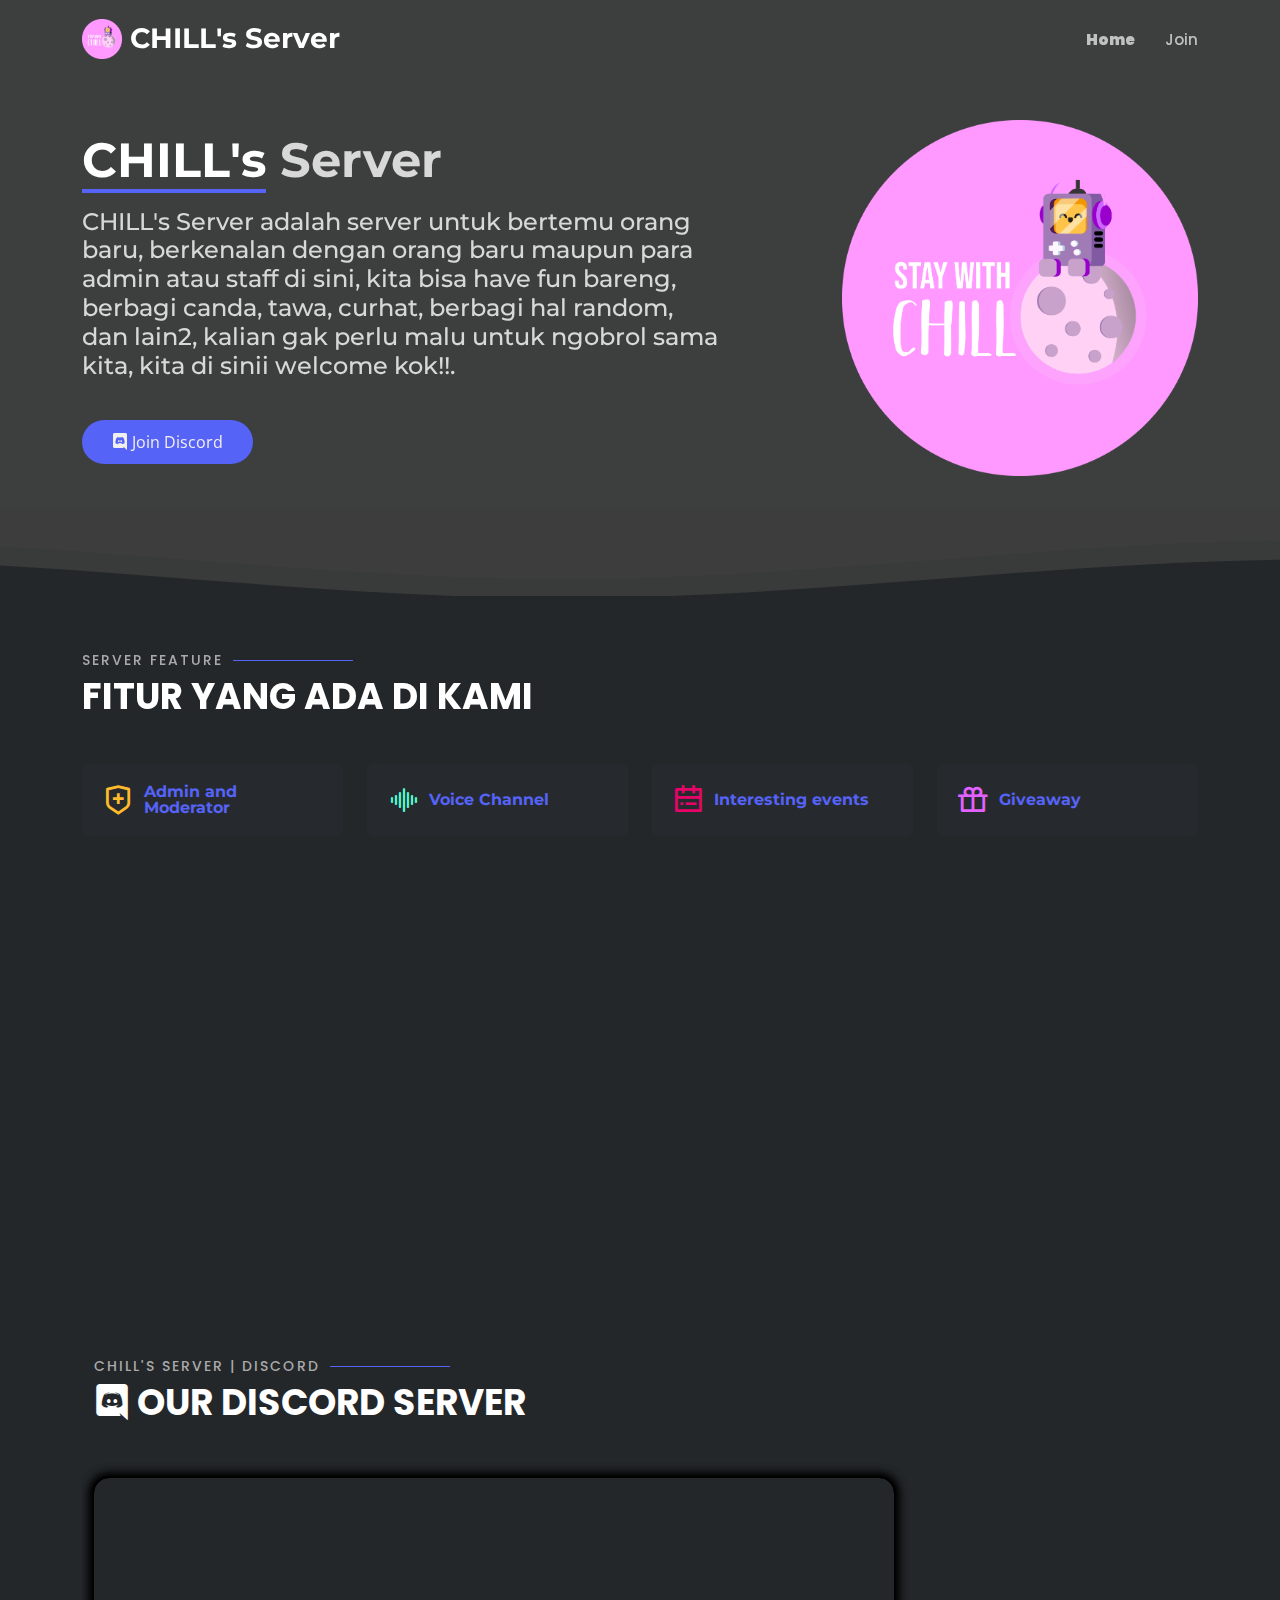
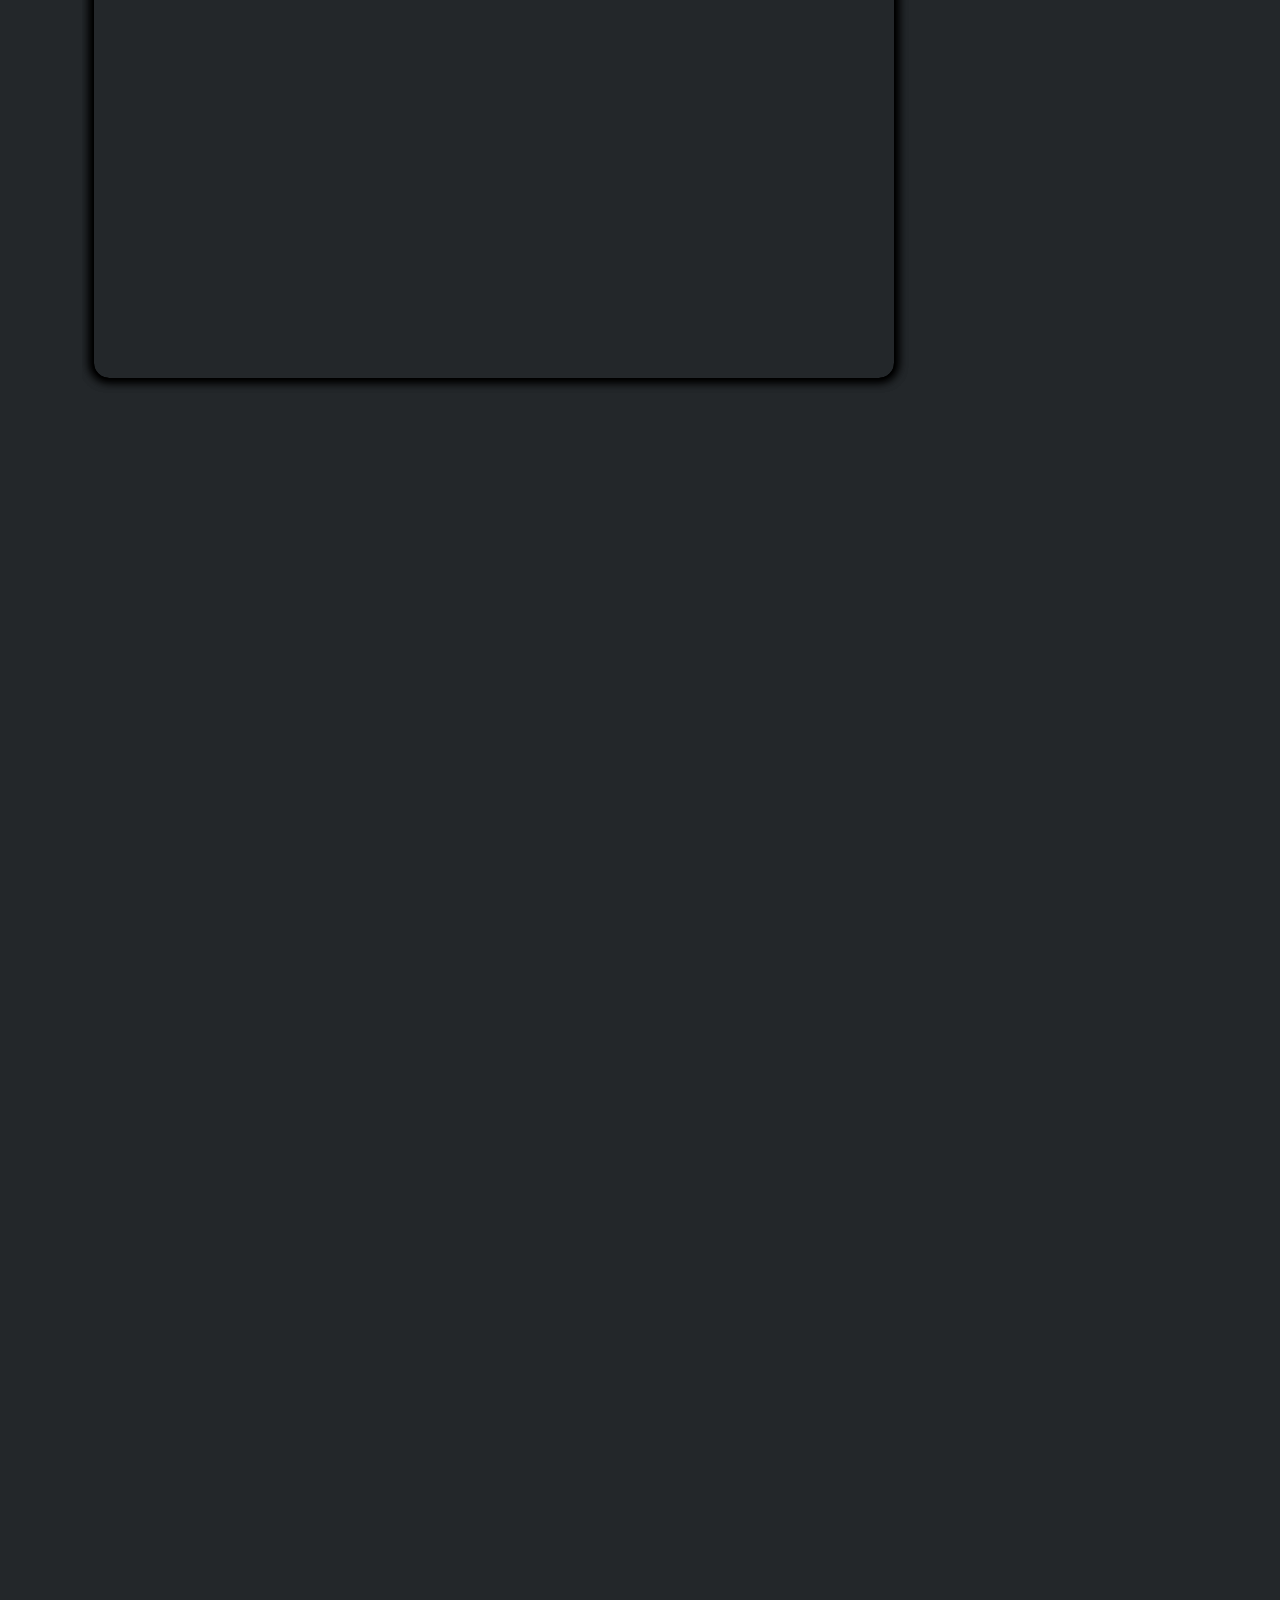
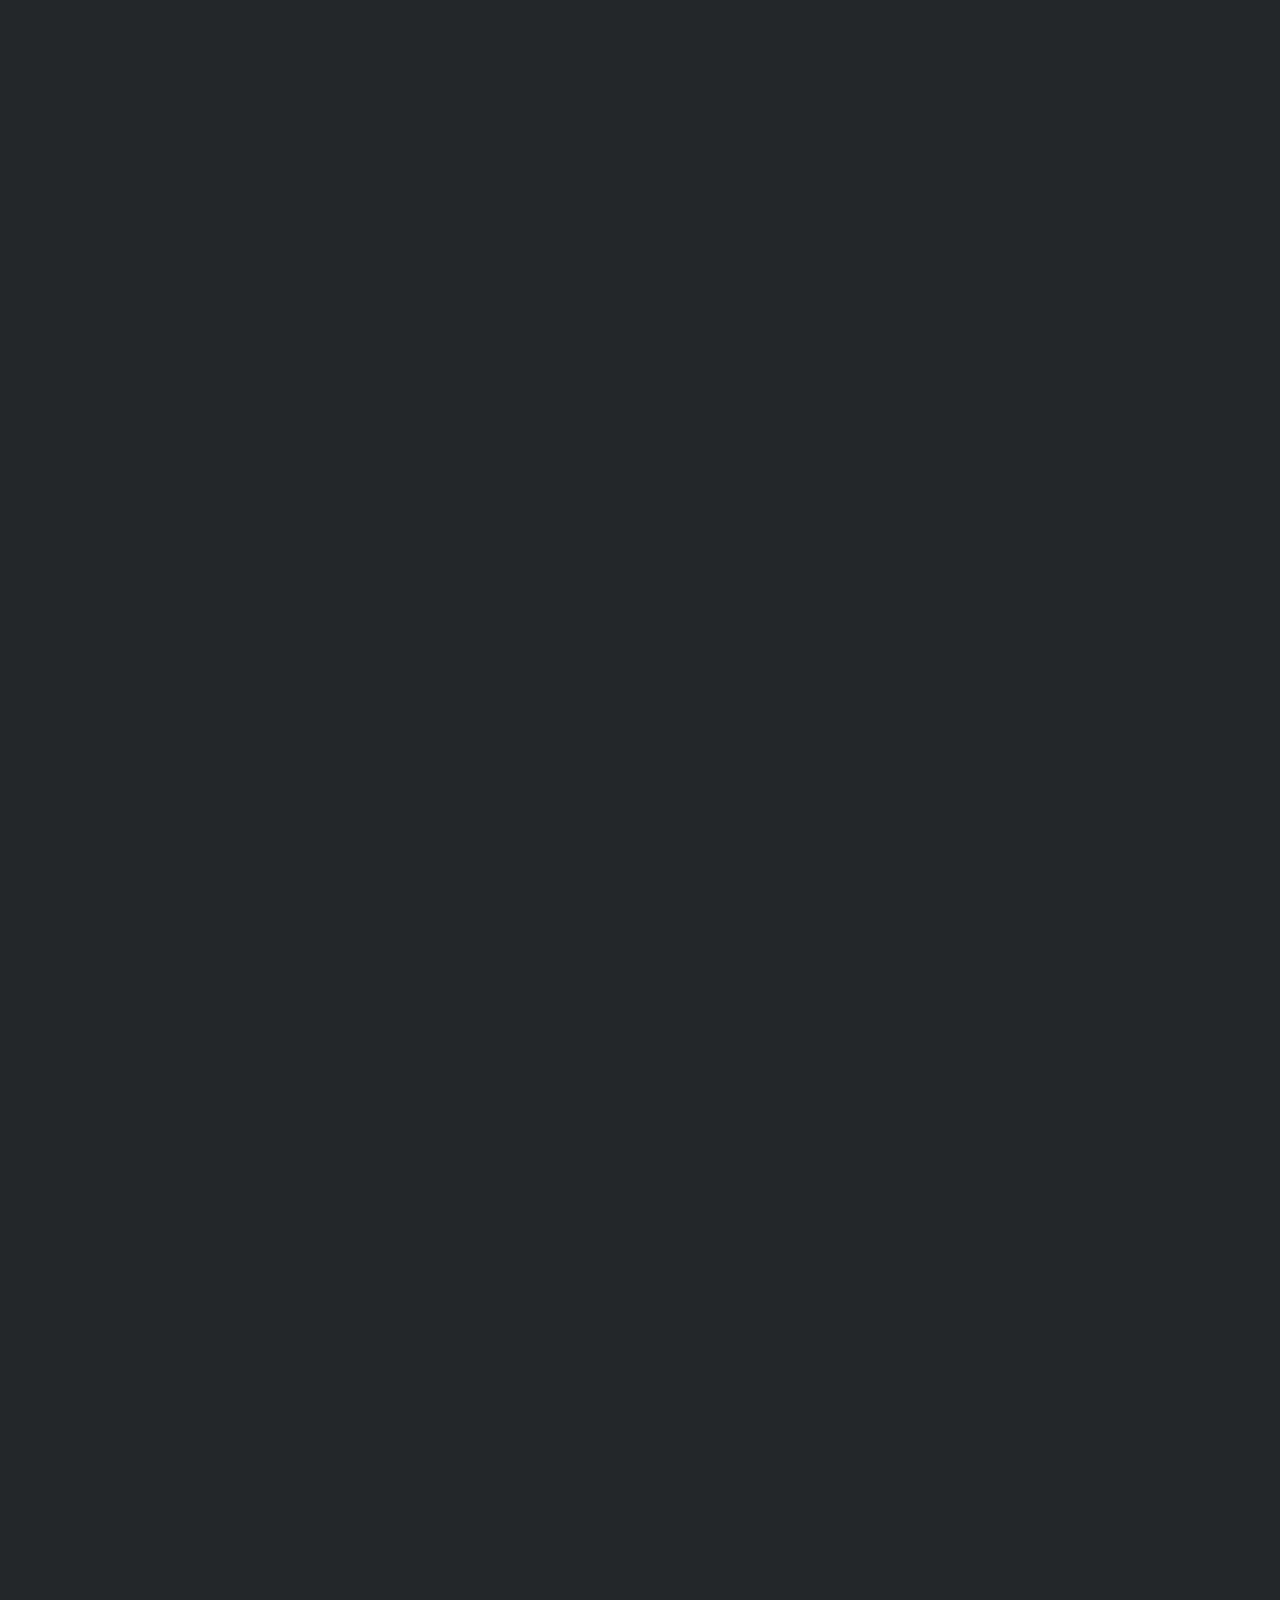
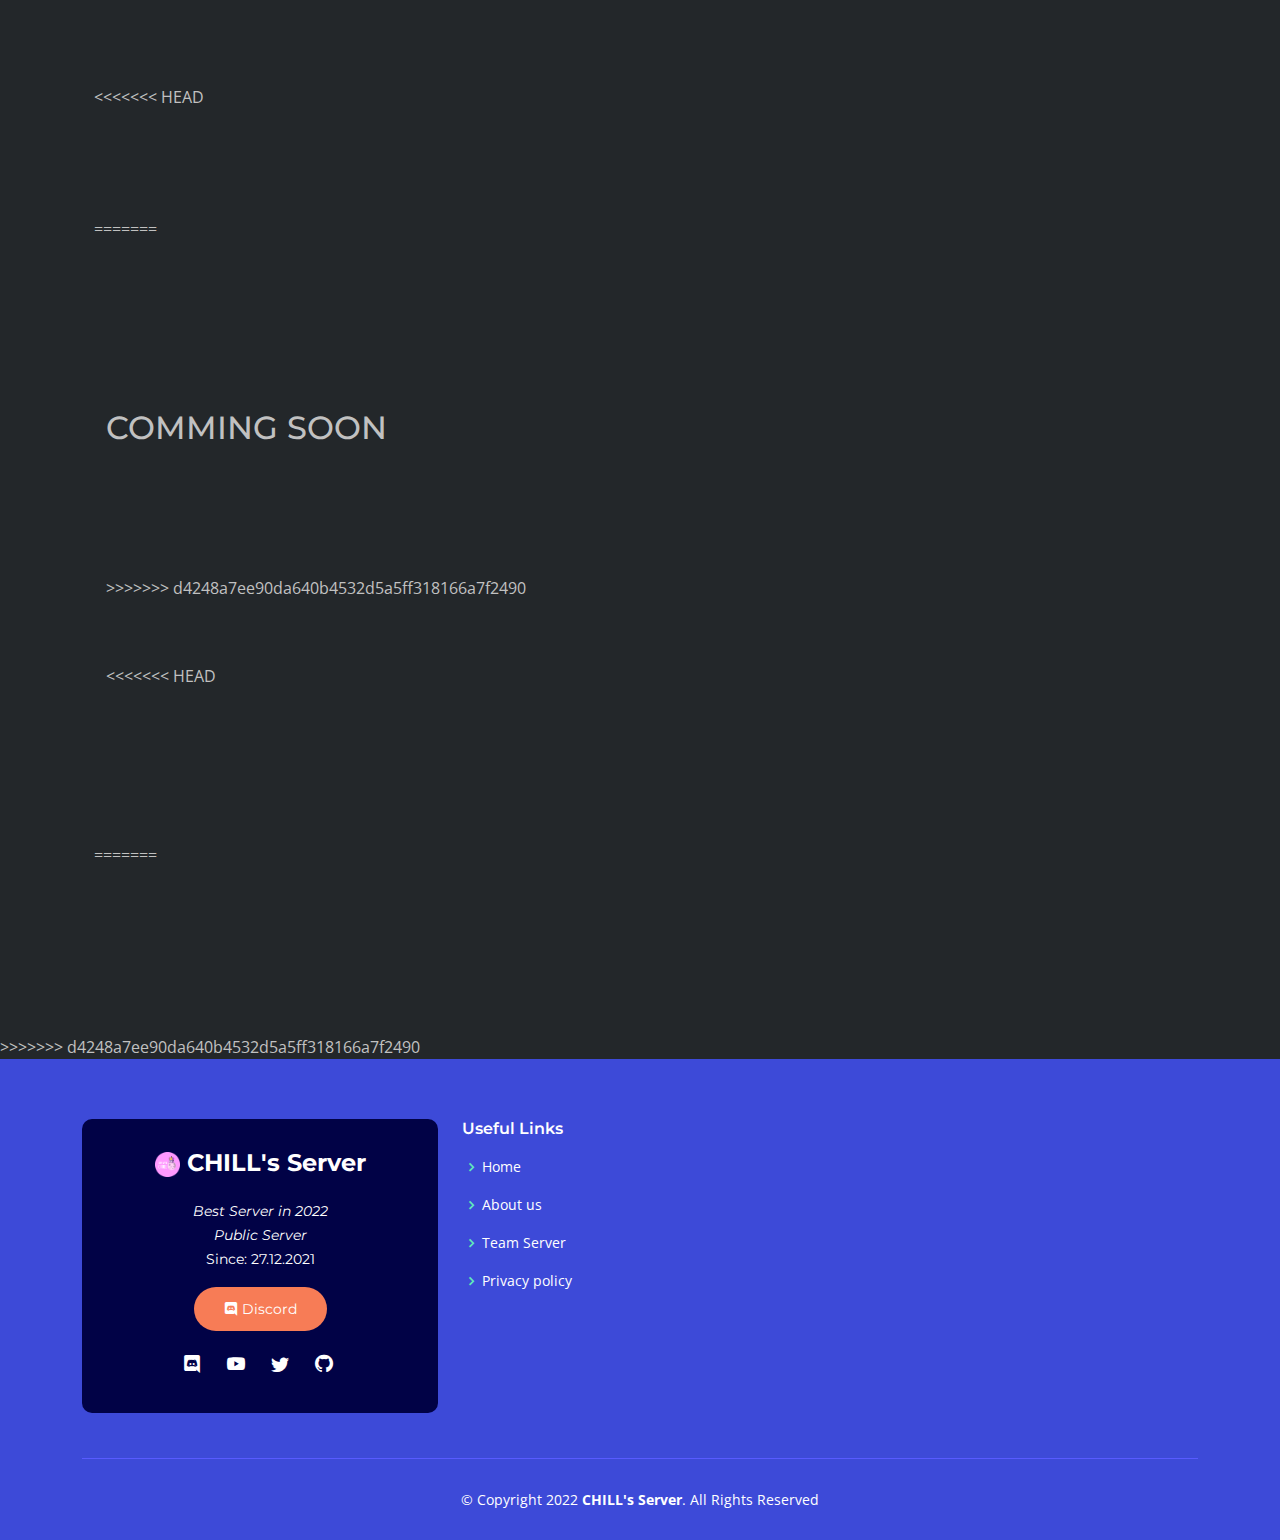
==== commit daa23359: "Merge branch 'master' of https://github.com/Kujuam123/web-chill" ====
--- a/index.html
+++ b/index.html
@@ -46,18 +46,24 @@
 
             <nav id="navbar" class="navbar">
                 <ul>
-                    <li><a class="nav-link scrollto highlight2" href="#hero">Home</a></li>
+                    <li><a class="nav-link scrollto highlight2" href="index">Home</a></li>
                 </ul>
                 <ul>
                     <li><a class="nav-link scrollto" href="https://discord.gg/chillreborn">Join</a>
                     </li>
                 </ul>
+                <!--
                 <ul>
-                    <li><a class="nav-link scrollto highlight2" href=".//impressum.html">Privacy</a></li>
+                    <li><a class="nav-link scrollto highlight2" href="">Privacy</a></li>
+                </ul>
+                <ul>
+                    <li><a class="nav-link scrollto highlight2" href="">Login</a></li>
                 </ul>
                 <i class="bi bi-list mobile-nav-toggle"></i>
+            -->
             </nav>
-            <!-- .navbar -->
+
+
 
         </div>
     </header>
@@ -149,6 +155,18 @@
                             <h3><a target="_blank">Chill Chat</a></h3>
                         </div>
                     </div>
+
+
+
+
+
+
+
+
+
+
+
+
                     <div class="col-lg-3 col-md-4 mt-4">
                         <div class="icon-box" data-aos="zoom-in" data-aos-delay="300">
                             <i class="bi bi-person-plus" style="color: #ffa76e;"></i>
@@ -205,556 +223,567 @@
                     <h2>Event </h2>
                     <p>Event yang berlangsung</p>
                 </div>
-            <div class="row" data-aos="fade-down">
+                <div class="row" data-aos="fade-down">
                     <h2>Example:</h2>
-                    <img src = "./assets/img/Event.png" class="img-fluid animated" alt="" style="width: 50%">
-            </div>
-            <!-- End This Is Event Menu -->
-
-        <!-- ======= Features Section ======= -->
-        <section id="discordserver" class="features">
-            <div class="container">
-
-                <div class="section-title" dfata-aos="fade-up">
-                    <h2>CHILL's Server | Discord</h2>
-                    <p><i class="bi bi-discord"></i> Our Discord Server</p>
-                    <!--
+                    <img src="https://discord.com/channels/924996731958091816/991969774122831923/996781630008074280"
+                        class="img-fluid animated" alt="" style="width: 50%">
+                </div>
+                <!-- End This Is Event Menu -->
+
+                <!-- ======= Features Section ======= -->
+                <section id="discordserver" class="features">
+                    <div class="container">
+
+                        <div class="section-title" dfata-aos="fade-up">
+                            <h2>CHILL's Server | Discord</h2>
+                            <p><i class="bi bi-discord"></i> Our Discord Server</p>
+                            <!--
                     <span><i style="padding-left: 10px;">On our Discord Server, we are selling Discord Bots for Invites
                             (FREE) or for Donations (BOOSTS/PAYMENT) which supports us!<br></i></span>
                     <span><i style="padding-left: 10px;">We are constantly growing our Community and love to help you!
                             If it is with Coding, Hosting or with our Shop Bots! Our 24/7 Support will always be there
                             for you!</i></span>
                     -->
-                    <br><br>
-                    <iframe src="https://discord.com/widget?id=924996731958091816&theme=dark" width="1150" height="500"
-                        allowtransparency="true"
-                        sandbox="allow-popups allow-popups-to-escape-sandbox allow-same-origin allow-scripts"
-                        style="border-radius: 15px;text-align: center;-webkit-box-shadow: 0px 0px 1px 1px #000000, 0px 0px 4px 1px #000000, 0px 0px 10px 4px rgba(0,0,0,0.85), 0px 0px 10px 4px rgba(0,0,0,0.85);
+                            <br><br>
+                            <iframe src="https://discord.com/widget?id=924996731958091816&theme=dark" width="800"
+                                height="500" allowtransparency="true"
+                                sandbox="allow-popups allow-popups-to-escape-sandbox allow-same-origin allow-scripts"
+                                style="border-radius: 15px;text-align: center;-webkit-box-shadow: 0px 0px 1px 1px #000000, 0px 0px 4px 1px #000000, 0px 0px 10px 4px rgba(0,0,0,0.85), 0px 0px 10px 4px rgba(0,0,0,0.85);
           box-shadow: 0px 0px 1px 1px #000000, 0px 0px 4px 1px #000000, 0px 0px 10px 4px rgba(0,0,0,0.85), 0px 0px 10px 4px rgba(0,0,0,0.85);"></iframe>
-                    <br><br>
-
-                    <!--
+                            <br><br>
+
+                            <!--
                     <button type="green" onclick="window.open('http://discord.gg/7PdChsBGKd', '_blank')"
                         style="margin-left:25%;zoom:2"><i class="bi bi-discord"></i> <b>Join 1000+ Discord
                             Members</b></button>
                         -->
-                </div>
-
-
-            </div>
-        </section>
-        <!-- End Features Section -->
-
-        <!-- ======= Team Section Line 1 ======= -->
-        <section id="team" class="team">
-            <div class="container">
-
-                <div class="section-title" data-aos="fade-up">
-                    <h2>Team Server</h2>
-                    <p><i class="bx bx-support"></i> Our Great Team</p>
-                </div>
-
-                <div class="row" data-aos="fade-left">
-
-                    <div class="col-lg-3 col-md-6">
-                        <div class="member" data-aos="zoom-in" data-aos-delay="100">
-                            <div class="pic"><img src="./assets/img/team/vivaldi.jpg" class="img-fluid" alt=""
-                                    style="width: 100%"></div>
-                            <div class="member-info">
-                                <h4>vivaldi#1313</h4>
-                                <h3>ID : 905020624999686194</h3>
-                                <span>[FOUNDER] 👑 | CEO [OWNER]</span>
-                                <div class="social">
-                                    <a href=""><i class="bi bi-twitter"></i></a>
-                                    <a href=""><i class="bi bi-youtube"></i></a>
-                                    <a href=""><i class="bi bi-github"></i></a>
-                                    <a href=""><i class="bi bi-discord"></i></a>
-                                    <a href=""><i class="bi bi-instagram"></i></a>
-                                </div>
-                            </div>
-                        </div>
-                    </div>
-
-                    <div class="col-lg-3 col-md-6">
-                        <div class="member" data-aos="zoom-in" data-aos-delay="100">
-                            <div class="pic"><img src="./assets/img/team/riri.jpg" class="img-fluid" alt=""
-                                    style="width: 100%"></div>
-                            <div class="member-info">
-                                <h4>ririii#0184</h4>
-                                <h3>ID : 751288055310188624</h3>
-                                <span>COO | [CO-OWNER]</span>
-                                <div class="social">
-                                    <a href=""><i class="bi bi-twitter"></i></a>
-                                    <a href=""><i class="bi bi-youtube"></i></a>
-                                    <a href=""><i class="bi bi-github"></i></a>
-                                    <a href=""><i class="bi bi-discord"></i></a>
-                                    <a href=""><i class="bi bi-instagram"></i></a>
-                                </div>
-                            </div>
-                        </div>
-                    </div>
-
-                    <div class="col-lg-3 col-md-6 mt-5 mt-md-0">
-                        <div class="member" data-aos="zoom-in" data-aos-delay="200">
-                            <div class="pic"><img src="./assets/img/team/maskhar.jpg" class="img-fluid" alt=""
-                                    style="width: 100%"></div>
-                            <div class="member-info">
-                                <h4>`CHILL || Mas Kharisman#1000</h4>
-                                <h3>ID : 955634280560754748</h3>
-                                <span>DEV | CDO [Developer's]</span>
-                                <div class="social">
-                                    <a href=""><i class="bi bi-twitter"></i></a>
-                                    <a href=""><i class="bi bi-youtube"></i></a>
-                                    <a href=""><i class="bi bi-github"></i></a>
-                                    <a href=""><i class="bi bi-discord"></i></a>
-                                    <a href=""><i class="bi bi-instagram"></i></a>
-                                </div>
-                            </div>
-                        </div>
-                    </div>
-
-                    <div class="col-lg-3 col-md-6 mt-5 mt-md-0">
-                        <div class="member" data-aos="zoom-in" data-aos-delay="300">
-                            <div class="pic"><img src="./assets/img/team/abim.jpg" class="img-fluid" alt=""
-                                    style="width: 100%"></div>
-                            <div class="member-info">
-                                <h4>abimwcksn21#5652</h4>
-                                <h3>ID : 629649040430333963</h3>
-                                <span>Administrator | [ADMIN]</span>
-                                <div class="social">
-                                    <a href=""><i class="bi bi-twitter"></i></a>
-                                    <a href=""><i class="bi bi-youtube"></i></a>
-                                    <a href=""><i class="bi bi-github"></i></a>
-                                    <a href=""><i class="bh3i bi-discord"></i></a>
-                                    <a href=""><i class="bi bi-instagram"></i></a>
-                                </div>
-                            </div>
-                        </div>
-                    </div>
-
-                    <div class="col-lg-3 col-md-6 mt-5 mt-md-4">
-                        <div class="member" data-aos="zoom-in" data-aos-delay="300">
-                            <div class="pic"><img src="./assets/img/team/aldi.jpg" class="img-fluid" alt=""
-                                    style="width: 100%"></div>
-                            <div class="member-info">
-                                <h4>🆂🆃🅸🆃🅲🅷🎱#6482</h4>
-                                <h3>ID : 531685431058890753</h3>
-                                <span>Administrator | [ADMIN]</span>
-                                <div class="social">
-                                    <a href=""><i class="bi bi-twitter"></i></a>
-                                    <a href=""><i class="bi bi-youtube"></i></a>
-                                    <a href=""><i class="bi bi-github"></i></a>
-                                    <a href=""><i class="bi bi-discord"></i></a>
-                                    <a href=""><i class="bi bi-instagram"></i></a>
-                                </div>
-                            </div>
-                        </div>
-                    </div>
-
-                    <div class="col-lg-3 col-md-6 mt-5 mt-md-4">
-                        <div class="member" data-aos="zoom-in" data-aos-delay="300">
-                            <div class="pic"><img src="./assets/img/team/team-1.png" class="img-fluid" alt=""
-                                    style="width: 100%"></div>
-                            <div class="member-info">
-                                <h4>! ᴄʜᴇᴇᴛᴏꜱ#1999</h4>
-                                <h3>ID : 686625173751070726</h3>
-                                <span>Advisor | [Advisor]</span>
-                                <div class="social">
-                                    <a href=""><i class="bi bi-twitter"></i></a>
-                                    <a href=""><i class="bi bi-youtube"></i></a>
-                                    <a href=""><i class="bi bi-github"></i></a>
-                                    <a href=""><i class="bi bi-discord"></i></a>
-                                    <a href=""><i class="bi bi-instagram"></i></a>
-                                </div>
-                            </div>
-                        </div>
-                    </div>
-
-                    <div class="col-lg-3 col-md-6 mt-5 mt-md-4">
-                        <div class="member" data-aos="zoom-in" data-aos-delay="300">
-                            <div class="pic"><img src="./assets/img/team/adel.jpg" class="img-fluid" alt=""
-                                    style="width: 100%"></div>
-                            <div class="member-info">
-                                <h4>Adell#1500</h4>
-                                <h3>ID : 701362920243855360</h3>
-                                <span>Ambasador | [Brand Ambasador]</span>
-                                <div class="social">
-                                    <a href=""><i class="bi bi-twitter"></i></a>
-                                    <a href=""><i class="bi bi-youtube"></i></a>
-                                    <a href=""><i class="bi bi-github"></i></a>
-                                    <a href=""><i class="bi bi-discord"></i></a>
-                                    <a href=""><i class="bi bi-instagram"></i></a>
-                                </div>
-                            </div>
-                        </div>
-                    </div>
-
-                    <div class="col-lg-3 col-md-6 mt-5 mt-md-4">
-                        <div class="member" data-aos="zoom-in" data-aos-delay="300">
-                            <div class="pic"><img src="./assets/img/team/anan.jpg" class="img-fluid" alt=""
-                                    style="width: 100%"></div>
-                            <div class="member-info">
-                                <h4>Anannnn#9745</h4>
-                                <h3>ID : 614781812421558297</h3>
-                                <span>Ambasador | [Brand Ambasador]</span>
-                                <div class="social">
-                                    <a href=""><i class="bi bi-twitter"></i></a>
-                                    <a href=""><i class="bi bi-youtube"></i></a>
-                                    <a href=""><i class="bi bi-github"></i></a>
-                                    <a href=""><i class="bi bi-discord"></i></a>
-                                    <a href=""><i class="bi bi-instagram"></i></a>
-                                </div>
-                            </div>
-                        </div>
-                    </div>
-
-                    <div class="col-lg-3 col-md-6 mt-5 mt-md-4">
-                        <div class="member" data-aos="zoom-in" data-aos-delay="300">
-                            <div class="pic"><img src="./assets/img/team/ann (2).jpg" class="img-fluid" alt=""
-                                    style="width: 100%"></div>
-                            <div class="member-info">
-                                <h4>annn#9940</h4>
-                                <h3>ID : 898259267281362984</h3>
-                                <span>Ambasador | [Brand Ambasador]</span>
-                                <div class="social">
-                                    <a href=""><i class="bi bi-twitter"></i></a>
-                                    <a href=""><i class="bi bi-youtube"></i></a>
-                                    <a href=""><i class="bi bi-github"></i></a>
-                                    <a href=""><i class="bi bi-discord"></i></a>
-                                    <a href=""><i class="bi bi-instagram"></i></a>
-                                </div>
-                            </div>
-                        </div>
-                    </div>
-
-                    <div class="col-lg-3 col-md-6 mt-5 mt-md-4">
-                        <div class="member" data-aos="zoom-in" data-aos-delay="300">
-                            <div class="pic"><img src="./assets/img/team/cahwi.jpg" class="img-fluid" alt=""
-                                    style="width: 100%"></div>
-                            <div class="member-info">
-                                <h4>Cahwi#6969</h4>
-                                <h3>ID : 801248688928325642</h3>
-                                <span>Ambasador | [Brand Ambasador]</span>
-                                <div class="social">
-                                    <a href=""><i class="bi bi-twitter"></i></a>
-                                    <a href=""><i class="bi bi-youtube"></i></a>
-                                    <a href=""><i class="bi bi-github"></i></a>
-                                    <a href=""><i class="bi bi-discord"></i></a>
-                                    <a href=""><i class="bi bi-instagram"></i></a>
-                                </div>
-                            </div>
-                        </div>
-                    </div>
-
-                    <div class="col-lg-3 col-md-6 mt-5 mt-md-4">
-                        <div class="member" data-aos="zoom-in" data-aos-delay="300">
-                            <div class="pic"><img src="./assets/img/team/cici.jpg" class="img-fluid" alt=""
-                                    style="width: 100%"></div>
-                            <div class="member-info">
-                                <h4>Cici#7777</h4>
-                                <h3>ID : 971792274344267918</h3>
-                                <span>Ambasador | [Brand Ambasador]</span>
-                                <div class="social">
-                                    <a href=""><i class="bi bi-twitter"></i></a>
-                                    <a href=""><i class="bi bi-youtube"></i></a>
-                                    <a href=""><i class="bi bi-github"></i></a>
-                                    <a href=""><i class="bi bi-discord"></i></a>
-                                    <a href=""><i class="bi bi-instagram"></i></a>
-                                </div>
-                            </div>
-                        </div>
-                    </div>
-
-                    <div class="col-lg-3 col-md-6 mt-5 mt-md-4">
-                        <div class="member" data-aos="zoom-in" data-aos-delay="300">
-                            <div class="pic"><img src="./assets/img/team/fiwa.jpg" class="img-fluid" alt=""
-                                    style="width: 100%"></div>
-                            <div class="member-info">
-                                <h4>fiwwaa#4560</h4>
-                                <h3>ID : 922497011062833213</h3>
-                                <span>Ambasador | [Brand Ambasador]</span>
-                                <div class="social">
-                                    <a href=""><i class="bi bi-twitter"></i></a>
-                                    <a href=""><i class="bi bi-youtube"></i></a>
-                                    <a href=""><i class="bi bi-github"></i></a>
-                                    <a href=""><i class="bi bi-discord"></i></a>
-                                    <a href=""><i class="bi bi-instagram"></i></a>
-                                </div>
-                            </div>
-                        </div>
-                    </div>
-
-                    <div class="col-lg-3 col-md-6 mt-5 mt-md-4">
-                        <div class="member" data-aos="zoom-in" data-aos-delay="300">
-                            <div class="pic"><img src="./assets/img/team/rafela.jpg" class="img-fluid" alt=""
-                                    style="width: 100%"></div>
-                            <div class="member-info">
-                                <h4>its your girl#6806</h4>
-                                <h3>ID : 827508923921465365</h3>
-                                <span>Ambasador | [Brand Ambasador]</span>
-                                <div class="social">
-                                    <a href=""><i class="bi bi-twitter"></i></a>
-                                    <a href=""><i class="bi bi-youtube"></i></a>
-                                    <a href=""><i class="bi bi-github"></i></a>
-                                    <a href=""><i class="bi bi-discord"></i></a>
-                                    <a href=""><i class="bi bi-instagram"></i></a>
-                                </div>
-                            </div>
-                        </div>
-                    </div>
-
-                    <div class="col-lg-3 col-md-6 mt-5 mt-md-4">
-                        <div class="member" data-aos="zoom-in" data-aos-delay="300">
-                            <div class="pic"><img src="./assets/img/team/mora.jpg" class="img-fluid" alt=""
-                                    style="width: 100%"></div>
-                            <div class="member-info">
-                                <h4>morrr#6385</h4>
-                                <h3>ID : 881867716544331817</h3>
-                                <span>Ambasador | [Brand Ambasador]</span>
-                                <div class="social">
-                                    <a href=""><i class="bi bi-twitter"></i></a>
-                                    <a href=""><i class="bi bi-youtube"></i></a>
-                                    <a href=""><i class="bi bi-github"></i></a>
-                                    <a href=""><i class="bi bi-discord"></i></a>
-                                    <a href=""><i class="bi bi-instagram"></i></a>
-                                </div>
-                            </div>
-                        </div>
-                    </div>
-
-                    <div class="col-lg-3 col-md-6 mt-5 mt-md-4">
-                        <div class="member" data-aos="zoom-in" data-aos-delay="300">
-                            <div class="pic"><img src="./assets/img/team/venaa.jpg" class="img-fluid" alt=""
-                                    style="width: 100%"></div>
-                            <div class="member-info">
-                                <h4>Venaayuu#9580</h4>
-                                <h3>ID : 932482772176613486</h3>
-                                <span>Ambasador | [Brand Ambasador]</span>
-                                <div class="social">
-                                    <a href=""><i class="bi bi-twitter"></i></a>
-                                    <a href=""><i class="bi bi-youtube"></i></a>
-                                    <a href=""><i class="bi bi-github"></i></a>
-                                    <a href=""><i class="bi bi-discord"></i></a>
-                                    <a href=""><i class="bi bi-instagram"></i></a>
-                                </div>
-                            </div>
-                        </div>
-                    </div>
-
-                    <div class="col-lg-3 col-md-6 mt-5 mt-md-4">
-                        <div class="member" data-aos="zoom-in" data-aos-delay="300">
-                            <div class="pic"><img src="./assets/img/team/sonntak.jpg" class="img-fluid" alt=""
-                                    style="width: 100%"></div>
-                            <div class="member-info">
-                                <h4>shootntalk#9338</h4>
-                                <h3>ID : 716241796413259817</h3>
-                                <span>Ambasador | [Brand Ambasador]</span>
-                                <div class="social">
-                                    <a href=""><i class="bi bi-twitter"></i></a>
-                                    <a href=""><i class="bi bi-youtube"></i></a>
-                                    <a href=""><i class="bi bi-github"></i></a>
-                                    <a href=""><i class="bi bi-discord"></i></a>
-                                    <a href=""><i class="bi bi-instagram"></i></a>
-                                </div>
-                            </div>
-                        </div>
-                    </div>
-
-                    <div class="col-lg-3 col-md-6 mt-5 mt-md-4">
-                        <div class="member" data-aos="zoom-in" data-aos-delay="300">
-                            <div class="pic"><img src="./assets/img/team/neya.jpg" class="img-fluid" alt=""
-                                    style="width: 100%"></div>
-                            <div class="member-info">
-                                <h4>edelyen#7742</h4>
-                                <h3>ID : 781353373168828427</h3>
-                                <span>Ambasador | [Brand Ambasador]</span>
-                                <div class="social">
-                                    <a href=""><i class="bi bi-twitter"></i></a>
-                                    <a href=""><i class="bi bi-youtube"></i></a>
-                                    <a href=""><i class="bi bi-github"></i></a>
-                                    <a href=""><i class="bi bi-discord"></i></a>
-                                    <a href=""><i class="bi bi-instagram"></i></a>
-                                </div>
-                            </div>
-                        </div>
-                    </div>
-
-                    <div class="col-lg-3 col-md-6 mt-5 mt-md-4">
-                        <div class="member" data-aos="zoom-in" data-aos-delay="300">
-                            <div class="pic"><img src="./assets/img/team/enfeir.jpg" class="img-fluid" alt=""
-                                    style="width: 100%"></div>
-                            <div class="member-info">
-                                <h4>Einfare#5431</h4>
-                                <h3>ID : 633633033920053250</h3>
-                                <span>MOD | [Moderator]</span>
-                                <div class="social">
-                                    <a href=""><i class="bi bi-twitter"></i></a>
-                                    <a href=""><i class="bi bi-youtube"></i></a>
-                                    <a href=""><i class="bi bi-github"></i></a>
-                                    <a href=""><i class="bi bi-discord"></i></a>
-                                    <a href=""><i class="bi bi-instagram"></i></a>
-                                </div>
-                            </div>
-                        </div>
-                    </div>
-
-                    <div class="col-lg-3 col-md-6 mt-5 mt-md-4">
-                        <div class="member" data-aos="zoom-in" data-aos-delay="300">
-                            <div class="pic"><img src="./assets/img/team/gons.jpg" class="img-fluid" alt=""
-                                    style="width: 100%"></div>
-                            <div class="member-info">
-                                <h4>GONS#0001</h4>
-                                <h3>ID : 971397077223477258</h3>
-                                <span>MOD | [Moderator]</span>
-                                <div class="social">
-                                    <a href=""><i class="bi bi-twitter"></i></a>
-                                    <a href=""><i class="bi bi-youtube"></i></a>
-                                    <a href=""><i class="bi bi-github"></i></a>
-                                    <a href=""><i class="bi bi-discord"></i></a>
-                                    <a href=""><i class="bi bi-instagram"></i></a>
-                                </div>
-                            </div>
-                        </div>
-                    </div>
-
-                    <div class="col-lg-3 col-md-6 mt-5 mt-md-4">
-                        <div class="member" data-aos="zoom-in" data-aos-delay="300">
-                            <div class="pic"><img src="./assets/img/team/gapra.jpg" class="img-fluid" alt=""
-                                    style="width: 100%"></div>
-                            <div class="member-info">
-                                <h4>GaPra404#3937</h4>
-                                <h3>ID : 422415567350267921</h3>
-                                <span>MOD | [Moderator]</span>
-                                <div class="social">
-                                    <a href=""><i class="bi bi-twitter"></i></a>
-                                    <a href=""><i class="bi bi-youtube"></i></a>
-                                    <a href=""><i class="bi bi-github"></i></a>
-                                    <a href=""><i class="bi bi-discord"></i></a>
-                                    <a href=""><i class="bi bi-instagram"></i></a>
-                                </div>
-                            </div>
-                        </div>
-                    </div>
-
-                    <div class="col-lg-3 col-md-6 mt-5 mt-md-4">
-                        <div class="member" data-aos="zoom-in" data-aos-delay="300">
-                            <div class="pic"><img src="./assets/img/team/hans.jpg" class="img-fluid" alt=""
-                                    style="width: 100%"></div>
-                            <div class="member-info">
-                                <h4>hans.#9930</h4>
-                                <h3>ID : 819041755533803570</h3>
-                                <span>MOD | [Moderator]</span>
-                                <div class="social">
-                                    <a href=""><i class="bi bi-twitter"></i></a>
-                                    <a href=""><i class="bi bi-youtube"></i></a>
-                                    <a href=""><i class="bi bi-github"></i></a>
-                                    <a href=""><i class="bi bi-discord"></i></a>
-                                    <a href=""><i class="bi bi-instagram"></i></a>
-                                </div>
-                            </div>
-                        </div>
-                    </div>
-
-                    <div class="col-lg-3 col-md-6 mt-5 mt-md-4">
-                        <div class="member" data-aos="zoom-in" data-aos-delay="300">
-                            <div class="pic"><img src="./assets/img/team/hito.jpg" class="img-fluid" alt=""
-                                    style="width: 100%"></div>
-                            <div class="member-info">
-                                <h4>Hito#2000</h4>
-                                <h3>ID : 804905420505350145</h3>
-                                <span>MOD | [Moderator]</span>
-                                <div class="social">
-                                    <a href=""><i class="bi bi-twitter"></i></a>
-                                    <a href=""><i class="bi bi-youtube"></i></a>
-                                    <a href=""><i class="bi bi-github"></i></a>
-                                    <a href=""><i class="bi bi-discord"></i></a>
-                                    <a href=""><i class="bi bi-instagram"></i></a>
-                                </div>
-                            </div>
-                        </div>
-                    </div>
-
-                    <div class="col-lg-3 col-md-6 mt-5 mt-md-4">
-                        <div class="member" data-aos="zoom-in" data-aos-delay="300">
-                            <div class="pic"><img src="./assets/img/team/khibar.jpg" class="img-fluid" alt=""
-                                    style="width: 100%"></div>
-                            <div class="member-info">
-                                <h4>KĦØĨ฿ÃŘ#4708</h4>
-                                <h3>ID : 845272980363280385</h3>
-                                <span>MOD | [Moderator]</span>
-                                <div class="social">
-                                    <a href=""><i class="bi bi-twitter"></i></a>
-                                    <a href=""><i class="bi bi-youtube"></i></a>
-                                    <a href=""><i class="bi bi-github"></i></a>
-                                    <a href=""><i class="bi bi-discord"></i></a>
-                                    <a href=""><i class="bi bi-instagram"></i></a>
-                                </div>
-                            </div>
-                        </div>
-                    </div>
-
-                    <div class="col-lg-3 col-md-6 mt-5 mt-md-4">
-                        <div class="member" data-aos="zoom-in" data-aos-delay="300">
-                            <div class="pic"><img src="./assets/img/team/junior.jpg" class="img-fluid" alt=""
-                                    style="width: 100%"></div>
-                            <div class="member-info">
-                                <h4>MHJR#5585</h4>
-                                <h3>ID : 743646641789206643</h3>
-                                <span>MOD | [Moderator]</span>
-                                <div class="social">
-                                    <a href=""><i class="bi bi-twitter"></i></a>
-                                    <a href=""><i class="bi bi-youtube"></i></a>
-                                    <a href=""><i class="bi bi-github"></i></a>
-                                    <a href=""><i class="bi bi-discord"></i></a>
-                                    <a href=""><i class="bi bi-instagram"></i></a>
-                                </div>
-                            </div>
-                        </div>
-                    </div>
-
-                    <div class="col-lg-3 col-md-6 mt-5 mt-md-4">
-                        <div class="member" data-aos="zoom-in" data-aos-delay="300">
-                            <div class="pic"><img src="./assets/img/team/husein.jpg" class="img-fluid" alt=""
-                                    style="width: 100%"></div>
-                            <div class="member-info">
-                                <h4>Husein pake i#6708</h4>
-                                <h3>ID : 755300079065235548</h3>
-                                <span>MOD | [Moderator]</span>
-                                <div class="social">
-                                    <a href=""><i class="bi bi-twitter"></i></a>
-                                    <a href=""><i class="bi bi-youtube"></i></a>
-                                    <a href=""><i class="bi bi-github"></i></a>
-                                    <a href=""><i class="bi bi-discord"></i></a>
-                                    <a href=""><i class="bi bi-instagram"></i></a>
-                                </div>
-                            </div>
-                        </div>
-                    </div>
-
-                    <div class="col-lg-3 col-md-6 mt-5 mt-md-4">
-                        <div class="member" data-aos="zoom-in" data-aos-delay="300">
-                            <div class="pic"><img src="./assets/img/team/hito.jpg" class="img-fluid" alt=""
-                                    style="width: 100%"></div>
-                            <div class="member-info">
-                                <h4>Hito#2000</h4>
-                                <h3>ID : 804905420505350145</h3>
-                                <span>MOD | [Moderator]</span>
-                                <div class="social">
-                                    <a href=""><i class="bi bi-twitter"></i></a>
-                                    <a href=""><i class="bi bi-youtube"></i></a>
-                                    <a href=""><i class="bi bi-github"></i></a>
-                                    <a href=""><i class="bi bi-discord"></i></a>
-                                    <a href=""><i class="bi bi-instagram"></i></a>
-                                </div>
-                            </div>
-                        </div>
-                    </div>
-
-                </div>
-            </div>
-        </section>
-        <!-- End Team Section -->
-
+                        </div>
+
+
+                    </div>
+                </section>
+                <!-- End Features Section -->
+
+                <!-- ======= Team Section Line 1 ======= -->
+                <section id="team" class="team">
+                    <div class="container">
+
+                        <div class="section-title" data-aos="fade-up">
+                            <h2>Team Server</h2>
+                            <p><i class="bx bx-support"></i> Our Great Team</p>
+                        </div>
+
+                        <div class="row" data-aos="fade-left">
+
+                            <div class="col-lg-3 col-md-6">
+                                <div class="member" data-aos="zoom-in" data-aos-delay="100">
+                                    <div class="pic"><img src="./assets/img/team/vivaldi.jpg" class="img-fluid" alt=""
+                                            style="width: 100%"></div>
+                                    <div class="member-info">
+                                        <h4>vivaldi#1313</h4>
+                                        <h3>ID : 905020624999686194</h3>
+                                        <span>[FOUNDER] 👑 | CEO [OWNER]</span>
+                                        <div class="social">
+                                            <a href=""><i class="bi bi-twitter"></i></a>
+                                            <a href=""><i class="bi bi-youtube"></i></a>
+                                            <a href=""><i class="bi bi-github"></i></a>
+                                            <a href=""><i class="bi bi-discord"></i></a>
+                                            <a href=""><i class="bi bi-instagram"></i></a>
+                                        </div>
+                                    </div>
+                                </div>
+                            </div>
+
+                            <div class="col-lg-3 col-md-6">
+                                <div class="member" data-aos="zoom-in" data-aos-delay="100">
+                                    <div class="pic"><img src="./assets/img/team/riri.jpg" class="img-fluid" alt=""
+                                            style="width: 100%"></div>
+                                    <div class="member-info">
+                                        <h4>ririii#0184</h4>
+                                        <h3>ID : 751288055310188624</h3>
+                                        <span>COO | [CO-OWNER]</span>
+                                        <div class="social">
+                                            <a href=""><i class="bi bi-twitter"></i></a>
+                                            <a href=""><i class="bi bi-youtube"></i></a>
+                                            <a href=""><i class="bi bi-github"></i></a>
+                                            <a href=""><i class="bi bi-discord"></i></a>
+                                            <a href=""><i class="bi bi-instagram"></i></a>
+                                        </div>
+                                    </div>
+                                </div>
+                            </div>
+
+                            <div class="col-lg-3 col-md-6 mt-5 mt-md-0">
+                                <div class="member" data-aos="zoom-in" data-aos-delay="200">
+                                    <div class="pic"><img src="./assets/img/team/maskhar.jpg" class="img-fluid" alt=""
+                                            style="width: 100%"></div>
+                                    <div class="member-info">
+                                        <h4>`CHILL || Mas Kharisman#1000</h4>
+                                        <h3>ID : 955634280560754748</h3>
+                                        <span>DEV | CDO [Developer's]</span>
+                                        <div class="social">
+                                            <a href=""><i class="bi bi-twitter"></i></a>
+                                            <a href=""><i class="bi bi-youtube"></i></a>
+                                            <a href=""><i class="bi bi-github"></i></a>
+                                            <a href=""><i class="bi bi-discord"></i></a>
+                                            <a href=""><i class="bi bi-instagram"></i></a>
+                                        </div>
+                                    </div>
+                                </div>
+                            </div>
+
+                            <div class="col-lg-3 col-md-6 mt-5 mt-md-0">
+                                <div class="member" data-aos="zoom-in" data-aos-delay="300">
+                                    <div class="pic"><img src="./assets/img/team/abim.jpg" class="img-fluid" alt=""
+                                            style="width: 100%"></div>
+                                    <div class="member-info">
+                                        <h4>abimwcksn21#5652</h4>
+                                        <h3>ID : 629649040430333963</h3>
+                                        <span>Administrator | [ADMIN]</span>
+                                        <div class="social">
+                                            <a href=""><i class="bi bi-twitter"></i></a>
+                                            <a href=""><i class="bi bi-youtube"></i></a>
+                                            <a href=""><i class="bi bi-github"></i></a>
+                                            <a href=""><i class="bh3i bi-discord"></i></a>
+                                            <a href=""><i class="bi bi-instagram"></i></a>
+                                        </div>
+                                    </div>
+                                </div>
+                            </div>
+
+                            <div class="col-lg-3 col-md-6 mt-5 mt-md-4">
+                                <div class="member" data-aos="zoom-in" data-aos-delay="300">
+                                    <div class="pic"><img src="./assets/img/team/aldi.jpg" class="img-fluid" alt=""
+                                            style="width: 100%"></div>
+                                    <div class="member-info">
+                                        <h4>🆂🆃🅸🆃🅲🅷🎱#6482</h4>
+                                        <h3>ID : 531685431058890753</h3>
+                                        <span>Administrator | [ADMIN]</span>
+                                        <div class="social">
+                                            <a href=""><i class="bi bi-twitter"></i></a>
+                                            <a href=""><i class="bi bi-youtube"></i></a>
+                                            <a href=""><i class="bi bi-github"></i></a>
+                                            <a href=""><i class="bi bi-discord"></i></a>
+                                            <a href=""><i class="bi bi-instagram"></i></a>
+                                        </div>
+                                    </div>
+                                </div>
+                            </div>
+
+                            <div class="col-lg-3 col-md-6 mt-5 mt-md-4">
+                                <div class="member" data-aos="zoom-in" data-aos-delay="300">
+                                    <div class="pic"><img src="./assets/img/team/team-1.png" class="img-fluid" alt=""
+                                            style="width: 100%"></div>
+                                    <div class="member-info">
+                                        <h4>! ᴄʜᴇᴇᴛᴏꜱ#1999</h4>
+                                        <h3>ID : 686625173751070726</h3>
+                                        <span>Advisor | [Advisor]</span>
+                                        <div class="social">
+                                            <a href=""><i class="bi bi-twitter"></i></a>
+                                            <a href=""><i class="bi bi-youtube"></i></a>
+                                            <a href=""><i class="bi bi-github"></i></a>
+                                            <a href=""><i class="bi bi-discord"></i></a>
+                                            <a href=""><i class="bi bi-instagram"></i></a>
+                                        </div>
+                                    </div>
+                                </div>
+                            </div>
+
+                            <div class="col-lg-3 col-md-6 mt-5 mt-md-4">
+                                <div class="member" data-aos="zoom-in" data-aos-delay="300">
+                                    <div class="pic"><img src="./assets/img/team/adel.jpg" class="img-fluid" alt=""
+                                            style="width: 100%"></div>
+                                    <div class="member-info">
+                                        <h4>Adell#1500</h4>
+                                        <h3>ID : 701362920243855360</h3>
+                                        <span>Ambasador | [Brand Ambasador]</span>
+                                        <div class="social">
+                                            <a href=""><i class="bi bi-twitter"></i></a>
+                                            <a href=""><i class="bi bi-youtube"></i></a>
+                                            <a href=""><i class="bi bi-github"></i></a>
+                                            <a href=""><i class="bi bi-discord"></i></a>
+                                            <a href=""><i class="bi bi-instagram"></i></a>
+                                        </div>
+                                    </div>
+                                </div>
+                            </div>
+
+                            <div class="col-lg-3 col-md-6 mt-5 mt-md-4">
+                                <div class="member" data-aos="zoom-in" data-aos-delay="300">
+                                    <div class="pic"><img src="./assets/img/team/anan.jpg" class="img-fluid" alt=""
+                                            style="width: 100%"></div>
+                                    <div class="member-info">
+                                        <h4>Anannnn#9745</h4>
+                                        <h3>ID : 614781812421558297</h3>
+                                        <span>Ambasador | [Brand Ambasador]</span>
+                                        <div class="social">
+                                            <a href=""><i class="bi bi-twitter"></i></a>
+                                            <a href=""><i class="bi bi-youtube"></i></a>
+                                            <a href=""><i class="bi bi-github"></i></a>
+                                            <a href=""><i class="bi bi-discord"></i></a>
+                                            <a href=""><i class="bi bi-instagram"></i></a>
+                                        </div>
+                                    </div>
+                                </div>
+                            </div>
+
+                            <div class="col-lg-3 col-md-6 mt-5 mt-md-4">
+                                <div class="member" data-aos="zoom-in" data-aos-delay="300">
+                                    <div class="pic"><img src="./assets/img/team/ann (2).jpg" class="img-fluid" alt=""
+                                            style="width: 100%"></div>
+                                    <div class="member-info">
+                                        <h4>annn#9940</h4>
+                                        <h3>ID : 898259267281362984</h3>
+                                        <span>Ambasador | [Brand Ambasador]</span>
+                                        <div class="social">
+                                            <a href=""><i class="bi bi-twitter"></i></a>
+                                            <a href=""><i class="bi bi-youtube"></i></a>
+                                            <a href=""><i class="bi bi-github"></i></a>
+                                            <a href=""><i class="bi bi-discord"></i></a>
+                                            <a href=""><i class="bi bi-instagram"></i></a>
+                                        </div>
+                                    </div>
+                                </div>
+                            </div>
+
+                            <div class="col-lg-3 col-md-6 mt-5 mt-md-4">
+                                <div class="member" data-aos="zoom-in" data-aos-delay="300">
+                                    <div class="pic"><img src="./assets/img/team/cahwi.jpg" class="img-fluid" alt=""
+                                            style="width: 100%"></div>
+                                    <div class="member-info">
+                                        <h4>Cahwi#6969</h4>
+                                        <h3>ID : 801248688928325642</h3>
+                                        <span>Ambasador | [Brand Ambasador]</span>
+                                        <div class="social">
+                                            <a href=""><i class="bi bi-twitter"></i></a>
+                                            <a href=""><i class="bi bi-youtube"></i></a>
+                                            <a href=""><i class="bi bi-github"></i></a>
+                                            <a href=""><i class="bi bi-discord"></i></a>
+                                            <a href=""><i class="bi bi-instagram"></i></a>
+                                        </div>
+                                    </div>
+                                </div>
+                            </div>
+
+                            <div class="col-lg-3 col-md-6 mt-5 mt-md-4">
+                                <div class="member" data-aos="zoom-in" data-aos-delay="300">
+                                    <div class="pic"><img src="./assets/img/team/cici.jpg" class="img-fluid" alt=""
+                                            style="width: 100%"></div>
+                                    <div class="member-info">
+                                        <h4>Cici#7777</h4>
+                                        <h3>ID : 971792274344267918</h3>
+                                        <span>Ambasador | [Brand Ambasador]</span>
+                                        <div class="social">
+                                            <a href=""><i class="bi bi-twitter"></i></a>
+                                            <a href=""><i class="bi bi-youtube"></i></a>
+                                            <a href=""><i class="bi bi-github"></i></a>
+                                            <a href=""><i class="bi bi-discord"></i></a>
+                                            <a href=""><i class="bi bi-instagram"></i></a>
+                                        </div>
+                                    </div>
+                                </div>
+                            </div>
+
+                            <div class="col-lg-3 col-md-6 mt-5 mt-md-4">
+                                <div class="member" data-aos="zoom-in" data-aos-delay="300">
+                                    <div class="pic"><img src="./assets/img/team/fiwa.jpg" class="img-fluid" alt=""
+                                            style="width: 100%"></div>
+                                    <div class="member-info">
+                                        <h4>fiwwaa#4560</h4>
+                                        <h3>ID : 922497011062833213</h3>
+                                        <span>Ambasador | [Brand Ambasador]</span>
+                                        <div class="social">
+                                            <a href=""><i class="bi bi-twitter"></i></a>
+                                            <a href=""><i class="bi bi-youtube"></i></a>
+                                            <a href=""><i class="bi bi-github"></i></a>
+                                            <a href=""><i class="bi bi-discord"></i></a>
+                                            <a href=""><i class="bi bi-instagram"></i></a>
+                                        </div>
+                                    </div>
+                                </div>
+                            </div>
+
+                            <div class="col-lg-3 col-md-6 mt-5 mt-md-4">
+                                <div class="member" data-aos="zoom-in" data-aos-delay="300">
+                                    <div class="pic"><img src="./assets/img/team/rafela.jpg" class="img-fluid" alt=""
+                                            style="width: 100%"></div>
+                                    <div class="member-info">
+                                        <h4>its your girl#6806</h4>
+                                        <h3>ID : 827508923921465365</h3>
+                                        <span>Ambasador | [Brand Ambasador]</span>
+                                        <div class="social">
+                                            <a href=""><i class="bi bi-twitter"></i></a>
+                                            <a href=""><i class="bi bi-youtube"></i></a>
+                                            <a href=""><i class="bi bi-github"></i></a>
+                                            <a href=""><i class="bi bi-discord"></i></a>
+                                            <a href=""><i class="bi bi-instagram"></i></a>
+                                        </div>
+                                    </div>
+                                </div>
+                            </div>
+
+                            <div class="col-lg-3 col-md-6 mt-5 mt-md-4">
+                                <div class="member" data-aos="zoom-in" data-aos-delay="300">
+                                    <div class="pic"><img src="./assets/img/team/mora.jpg" class="img-fluid" alt=""
+                                            style="width: 100%"></div>
+                                    <div class="member-info">
+                                        <h4>morrr#6385</h4>
+                                        <h3>ID : 881867716544331817</h3>
+                                        <span>Ambasador | [Brand Ambasador]</span>
+                                        <div class="social">
+                                            <a href=""><i class="bi bi-twitter"></i></a>
+                                            <a href=""><i class="bi bi-youtube"></i></a>
+                                            <a href=""><i class="bi bi-github"></i></a>
+                                            <a href=""><i class="bi bi-discord"></i></a>
+                                            <a href=""><i class="bi bi-instagram"></i></a>
+                                        </div>
+                                    </div>
+                                </div>
+                            </div>
+
+                            <div class="col-lg-3 col-md-6 mt-5 mt-md-4">
+                                <div class="member" data-aos="zoom-in" data-aos-delay="300">
+                                    <div class="pic"><img src="./assets/img/team/venaa.jpg" class="img-fluid" alt=""
+                                            style="width: 100%"></div>
+                                    <div class="member-info">
+                                        <h4>Venaayuu#9580</h4>
+                                        <h3>ID : 932482772176613486</h3>
+                                        <span>Ambasador | [Brand Ambasador]</span>
+                                        <div class="social">
+                                            <a href=""><i class="bi bi-twitter"></i></a>
+                                            <a href=""><i class="bi bi-youtube"></i></a>
+                                            <a href=""><i class="bi bi-github"></i></a>
+                                            <a href=""><i class="bi bi-discord"></i></a>
+                                            <a href=""><i class="bi bi-instagram"></i></a>
+                                        </div>
+                                    </div>
+                                </div>
+                            </div>
+
+                            <div class="col-lg-3 col-md-6 mt-5 mt-md-4">
+                                <div class="member" data-aos="zoom-in" data-aos-delay="300">
+                                    <div class="pic"><img src="./assets/img/team/sonntak.jpg" class="img-fluid" alt=""
+                                            style="width: 100%"></div>
+                                    <div class="member-info">
+                                        <h4>shootntalk#9338</h4>
+                                        <h3>ID : 716241796413259817</h3>
+                                        <span>Ambasador | [Brand Ambasador]</span>
+                                        <div class="social">
+                                            <a href=""><i class="bi bi-twitter"></i></a>
+                                            <a href=""><i class="bi bi-youtube"></i></a>
+                                            <a href=""><i class="bi bi-github"></i></a>
+                                            <a href=""><i class="bi bi-discord"></i></a>
+                                            <a href=""><i class="bi bi-instagram"></i></a>
+                                        </div>
+                                    </div>
+                                </div>
+                            </div>
+
+                            <div class="col-lg-3 col-md-6 mt-5 mt-md-4">
+                                <div class="member" data-aos="zoom-in" data-aos-delay="300">
+                                    <div class="pic"><img src="./assets/img/team/neya.jpg" class="img-fluid" alt=""
+                                            style="width: 100%"></div>
+                                    <div class="member-info">
+                                        <h4>edelyen#7742</h4>
+                                        <h3>ID : 781353373168828427</h3>
+                                        <span>Ambasador | [Brand Ambasador]</span>
+                                        <div class="social">
+                                            <a href=""><i class="bi bi-twitter"></i></a>
+                                            <a href=""><i class="bi bi-youtube"></i></a>
+                                            <a href=""><i class="bi bi-github"></i></a>
+                                            <a href=""><i class="bi bi-discord"></i></a>
+                                            <a href=""><i class="bi bi-instagram"></i></a>
+                                        </div>
+                                    </div>
+                                </div>
+                            </div>
+
+                            <div class="col-lg-3 col-md-6 mt-5 mt-md-4">
+                                <div class="member" data-aos="zoom-in" data-aos-delay="300">
+                                    <div class="pic"><img src="./assets/img/team/enfeir.jpg" class="img-fluid" alt=""
+                                            style="width: 100%"></div>
+                                    <div class="member-info">
+                                        <h4>Einfare#5431</h4>
+                                        <h3>ID : 633633033920053250</h3>
+                                        <span>MOD | [Moderator]</span>
+                                        <div class="social">
+                                            <a href=""><i class="bi bi-twitter"></i></a>
+                                            <a href=""><i class="bi bi-youtube"></i></a>
+                                            <a href=""><i class="bi bi-github"></i></a>
+                                            <a href=""><i class="bi bi-discord"></i></a>
+                                            <a href=""><i class="bi bi-instagram"></i></a>
+                                        </div>
+                                    </div>
+                                </div>
+                            </div>
+
+                            <div class="col-lg-3 col-md-6 mt-5 mt-md-4">
+                                <div class="member" data-aos="zoom-in" data-aos-delay="300">
+                                    <div class="pic"><img src="./assets/img/team/gons.jpg" class="img-fluid" alt=""
+                                            style="width: 100%"></div>
+                                    <div class="member-info">
+                                        <h4>GONS#0001</h4>
+                                        <h3>ID : 971397077223477258</h3>
+                                        <span>MOD | [Moderator]</span>
+                                        <div class="social">
+                                            <a href=""><i class="bi bi-twitter"></i></a>
+                                            <a href=""><i class="bi bi-youtube"></i></a>
+                                            <a href=""><i class="bi bi-github"></i></a>
+                                            <a href=""><i class="bi bi-discord"></i></a>
+                                            <a href=""><i class="bi bi-instagram"></i></a>
+                                        </div>
+                                    </div>
+                                </div>
+                            </div>
+
+                            <div class="col-lg-3 col-md-6 mt-5 mt-md-4">
+                                <div class="member" data-aos="zoom-in" data-aos-delay="300">
+                                    <div class="pic"><img src="./assets/img/team/gapra.jpg" class="img-fluid" alt=""
+                                            style="width: 100%"></div>
+                                    <div class="member-info">
+                                        <h4>GaPra404#3937</h4>
+                                        <h3>ID : 422415567350267921</h3>
+                                        <span>MOD | [Moderator]</span>
+                                        <div class="social">
+                                            <a href=""><i class="bi bi-twitter"></i></a>
+                                            <a href=""><i class="bi bi-youtube"></i></a>
+                                            <a href=""><i class="bi bi-github"></i></a>
+                                            <a href=""><i class="bi bi-discord"></i></a>
+                                            <a href=""><i class="bi bi-instagram"></i></a>
+                                        </div>
+                                    </div>
+                                </div>
+                            </div>
+
+                            <div class="col-lg-3 col-md-6 mt-5 mt-md-4">
+                                <div class="member" data-aos="zoom-in" data-aos-delay="300">
+                                    <div class="pic"><img src="./assets/img/team/hans.jpg" class="img-fluid" alt=""
+                                            style="width: 100%"></div>
+                                    <div class="member-info">
+                                        <h4>hans.#9930</h4>
+                                        <h3>ID : 819041755533803570</h3>
+                                        <span>MOD | [Moderator]</span>
+                                        <div class="social">
+                                            <a href=""><i class="bi bi-twitter"></i></a>
+                                            <a href=""><i class="bi bi-youtube"></i></a>
+                                            <a href=""><i class="bi bi-github"></i></a>
+                                            <a href=""><i class="bi bi-discord"></i></a>
+                                            <a href=""><i class="bi bi-instagram"></i></a>
+                                        </div>
+                                    </div>
+                                </div>
+                            </div>
+
+                            <div class="col-lg-3 col-md-6 mt-5 mt-md-4">
+                                <div class="member" data-aos="zoom-in" data-aos-delay="300">
+                                    <div class="pic"><img src="./assets/img/team/hito.jpg" class="img-fluid" alt=""
+                                            style="width: 100%"></div>
+                                    <div class="member-info">
+                                        <h4>Hito#2000</h4>
+                                        <h3>ID : 804905420505350145</h3>
+                                        <span>MOD | [Moderator]</span>
+                                        <div class="social">
+                                            <a href=""><i class="bi bi-twitter"></i></a>
+                                            <a href=""><i class="bi bi-youtube"></i></a>
+                                            <a href=""><i class="bi bi-github"></i></a>
+                                            <a href=""><i class="bi bi-discord"></i></a>
+                                            <a href=""><i class="bi bi-instagram"></i></a>
+                                        </div>
+                                    </div>
+                                </div>
+                            </div>
+
+                            <div class="col-lg-3 col-md-6 mt-5 mt-md-4">
+                                <div class="member" data-aos="zoom-in" data-aos-delay="300">
+                                    <div class="pic"><img src="./assets/img/team/khibar.jpg" class="img-fluid" alt=""
+                                            style="width: 100%"></div>
+                                    <div class="member-info">
+                                        <h4>KĦØĨ฿ÃŘ#4708</h4>
+                                        <h3>ID : 845272980363280385</h3>
+                                        <span>MOD | [Moderator]</span>
+                                        <div class="social">
+                                            <a href=""><i class="bi bi-twitter"></i></a>
+                                            <a href=""><i class="bi bi-youtube"></i></a>
+                                            <a href=""><i class="bi bi-github"></i></a>
+                                            <a href=""><i class="bi bi-discord"></i></a>
+                                            <a href=""><i class="bi bi-instagram"></i></a>
+                                        </div>
+                                    </div>
+                                </div>
+                            </div>
+
+                            <div class="col-lg-3 col-md-6 mt-5 mt-md-4">
+                                <div class="member" data-aos="zoom-in" data-aos-delay="300">
+                                    <div class="pic"><img src="./assets/img/team/junior.jpg" class="img-fluid" alt=""
+                                            style="width: 100%"></div>
+                                    <div class="member-info">
+                                        <h4>MHJR#5585</h4>
+                                        <h3>ID : 743646641789206643</h3>
+                                        <span>MOD | [Moderator]</span>
+                                        <div class="social">
+                                            <a href=""><i class="bi bi-twitter"></i></a>
+                                            <a href=""><i class="bi bi-youtube"></i></a>
+                                            <a href=""><i class="bi bi-github"></i></a>
+                                            <a href=""><i class="bi bi-discord"></i></a>
+                                            <a href=""><i class="bi bi-instagram"></i></a>
+                                        </div>
+                                    </div>
+                                </div>
+                            </div>
+
+                            <div class="col-lg-3 col-md-6 mt-5 mt-md-4">
+                                <div class="member" data-aos="zoom-in" data-aos-delay="300">
+                                    <div class="pic"><img src="./assets/img/team/husein.jpg" class="img-fluid" alt=""
+                                            style="width: 100%"></div>
+                                    <div class="member-info">
+                                        <h4>Husein pake i#6708</h4>
+                                        <h3>ID : 755300079065235548</h3>
+                                        <span>MOD | [Moderator]</span>
+                                        <div class="social">
+                                            <a href=""><i class="bi bi-twitter"></i></a>
+                                            <a href=""><i class="bi bi-youtube"></i></a>
+                                            <a href=""><i class="bi bi-github"></i></a>
+                                            <a href=""><i class="bi bi-discord"></i></a>
+                                            <a href=""><i class="bi bi-instagram"></i></a>
+                                        </div>
+                                    </div>
+                                </div>
+                            </div>
+
+                            <div class="col-lg-3 col-md-6 mt-5 mt-md-4">
+                                <div class="member" data-aos="zoom-in" data-aos-delay="300">
+                                    <div class="pic"><img src="./assets/img/team/hito.jpg" class="img-fluid" alt=""
+                                            style="width: 100%"></div>
+                                    <div class="member-info">
+                                        <h4>Hito#2000</h4>
+                                        <h3>ID : 804905420505350145</h3>
+                                        <span>MOD | [Moderator]</span>
+                                        <div class="social">
+                                            <a href=""><i class="bi bi-twitter"></i></a>
+                                            <a href=""><i class="bi bi-youtube"></i></a>
+                                            <a href=""><i class="bi bi-github"></i></a>
+                                            <a href=""><i class="bi bi-discord"></i></a>
+                                            <a href=""><i class="bi bi-instagram"></i></a>
+                                        </div>
+                                    </div>
+                                </div>
+                            </div>
+
+                        </div>
+                    </div>
+                </section>
+                <!-- End Team Section -->
+
+                <!-- ======= F.A.Q Section ======= -->
+                <section id="faq" class="faq section-bg">
+                    <div class="container">
+
+<<<<<<< HEAD
+                        <div class="section-title" data-aos="fade-up">
+                            <h2>F.A.Q</h2>
+                            <p>Frequently Asked Questions</p>
+                        </div>
+=======
         <!-- Start Rating Section -->
         <section id="rating" class="faq section-bg">
             <div class="container">
@@ -771,15 +800,44 @@
         <!-- ======= F.A.Q Section ======= -->
         <section id="faq" class="faq section-bg">
             <div class="container">
-
-                <div class="section-title" data-aos="fade-up">
-                    <h2>F.A.Q</h2>
-                    <p>Frequently Asked Questions</p>
-                </div>
-
-                <div class="faq-list">
-                    <ul>
-
+>>>>>>> d4248a7ee90da640b4532d5a5ff318166a7f2490
+
+                        <div class="faq-list">
+                            <ul>
+
+                                <!-- FAQ QUESTION 1 -->
+                                <li data-aos="fade-up">
+                                    <i class="bx bx-help-circle icon-help"></i> <a data-bs-toggle="collapse"
+                                        class="collapse" data-bs-target="#faq-list-1">
+                                        How do i getting help to use this bot?
+                                        <i class="bi bi-plus icon-show"></i><i class="bi bi-x icon-close"></i></a>
+                                    <div id="faq-list-1" class="collapse" data-bs-parent=".faq-list">
+                                        <p><b style="color:#5578ff"><u>JOIN SUPPORT SERVER</u></b><br> Join our
+                                            Support Server
+                                            and create a ticket there to ask about how to use setup command well in
+                                            your discord
+                                            server.
+                                        </p>
+                                    </div>
+                                </li>
+
+<<<<<<< HEAD
+                                <!-- FAQ QUESTION 2 -->
+                                <li data-aos="fade-up">
+                                    <i class="bx bx-help-circle icon-help"></i> <a data-bs-toggle="collapse"
+                                        class="collapse" data-bs-target="#faq-list-2">
+                                        How to check bot are down, maintenence, etc
+                                        <i class="bi bi-plus icon-show"></i><i class="bi bi-x icon-close"></i></a>
+                                    <div id="faq-list-2" class="collapse" data-bs-parent=".faq-list">
+                                        <p><b style="color:#5578ff"><u>JOIN SUPPORT SERVER</u></b><br> Go to <span
+                                                class="mention"># 📡・all-status</span> and check informasion.
+                                        </p>
+                                    </div>
+                                </li>
+                        </div>
+                </section>
+                <!-- End F.A.Q Section -->
+=======
                         <!-- FAQ QUESTION 1 -->
                         <li data-aos="fade-up">
                             <i class="bx bx-help-circle icon-help"></i> <a data-bs-toggle="collapse" class="collapse"
@@ -808,6 +866,7 @@
         </section>
         </section>
         <!-- End F.A.Q Section -->
+>>>>>>> d4248a7ee90da640b4532d5a5ff318166a7f2490
 
     </main>
     <!-- End #main -->
@@ -846,11 +905,10 @@
                     <div class="col-lg-2 col-md-6 footer-links">
                         <h4>Useful Links</h4>
                         <ul>
-                            <li><i class="bx bx-chevron-right"></i> <a href="#hero">Home</a></li>
+                            <li><i class="bx bx-chevron-right"></i> <a href="index">Home</a></li>
                             <li><i class="bx bx-chevron-right"></i> <a href="#about">About us</a></li>
                             <li><i class="bx bx-chevron-right"></i> <a href="#team">Team Server</a></li>
-                            <li><i class="bx bx-chevron-right"></i> <a href=".//impressum.html">Privacy policy</a></li>
-                            <li><i class="bx bx-chevron-right"></i> <a href="https://discord.gg/chillreborn">Join us</a></li>
+                            <li><i class="bx bx-chevron-right"></i> <a href="privacy-policy">Privacy policy</a></li>
                         </ul>
                     </div>
                 </div>
@@ -880,4 +938,4 @@
 
 </body>
 
-</html>
+</html>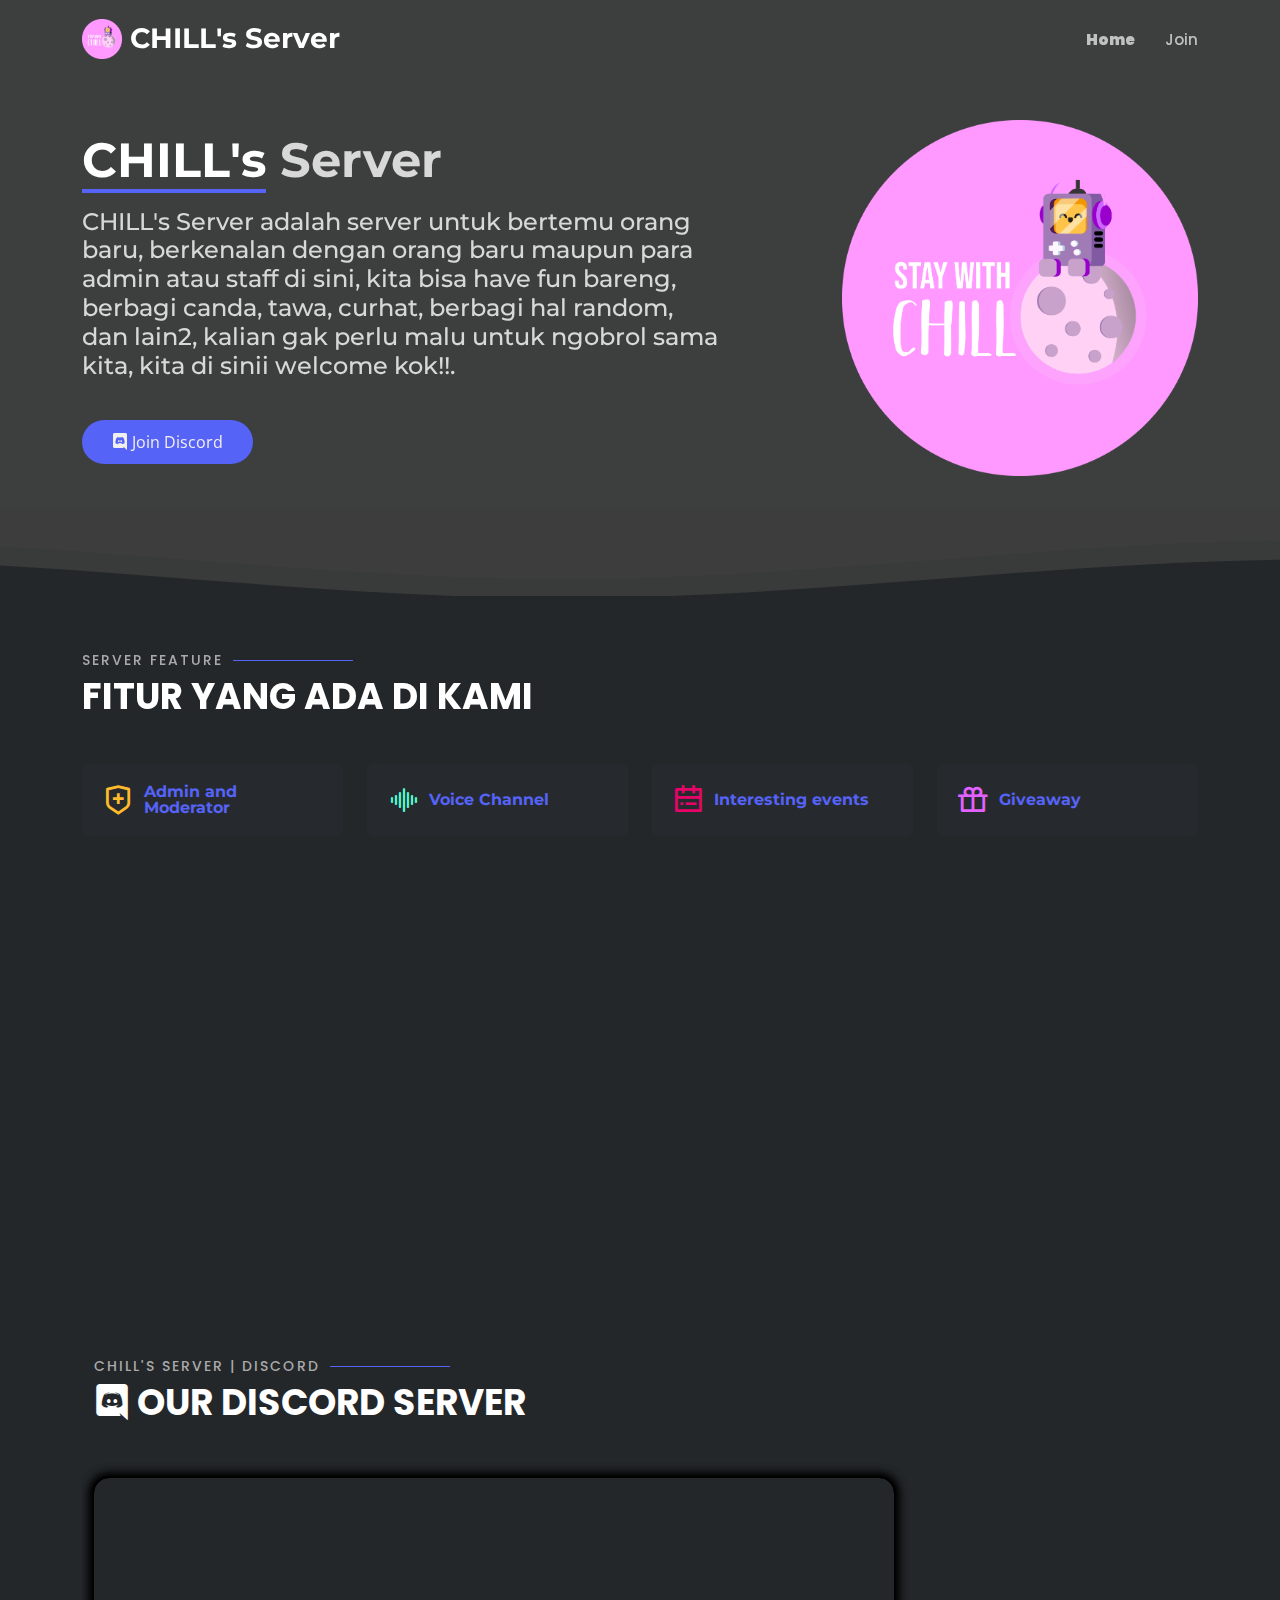
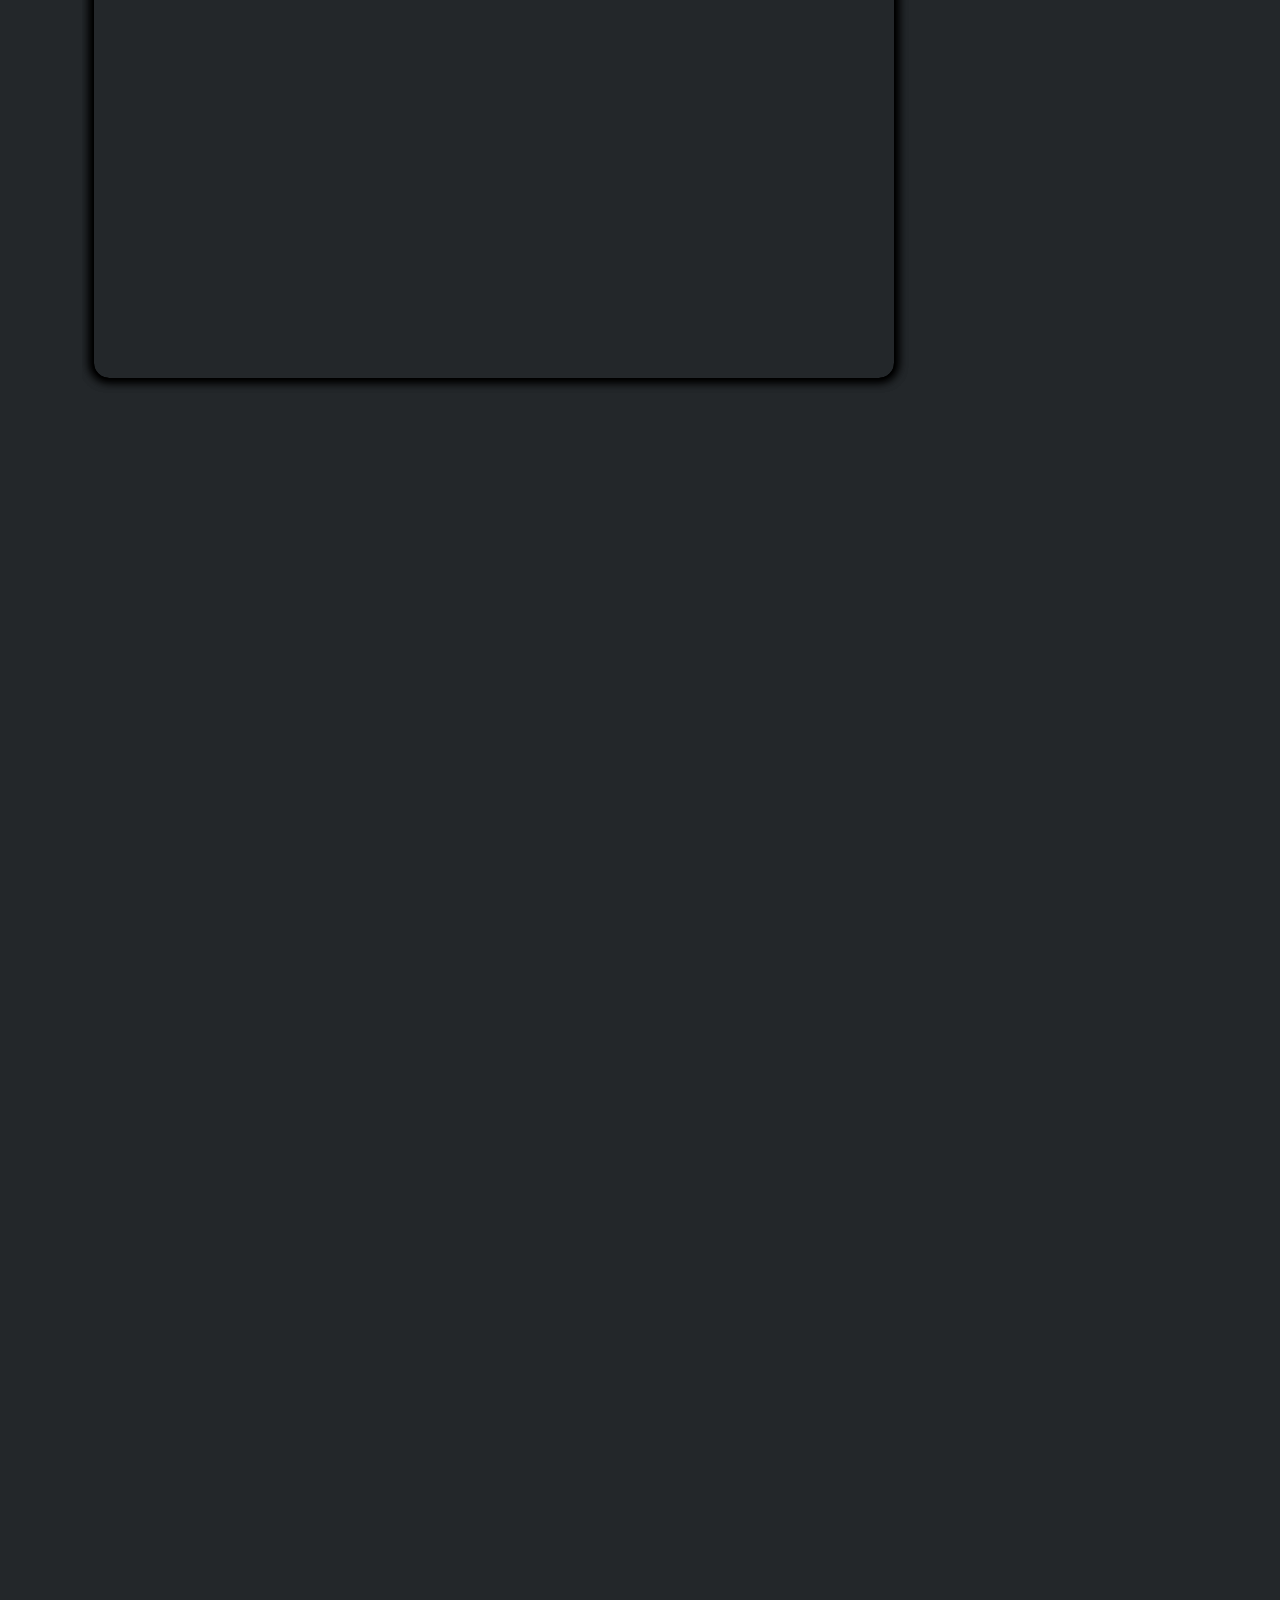
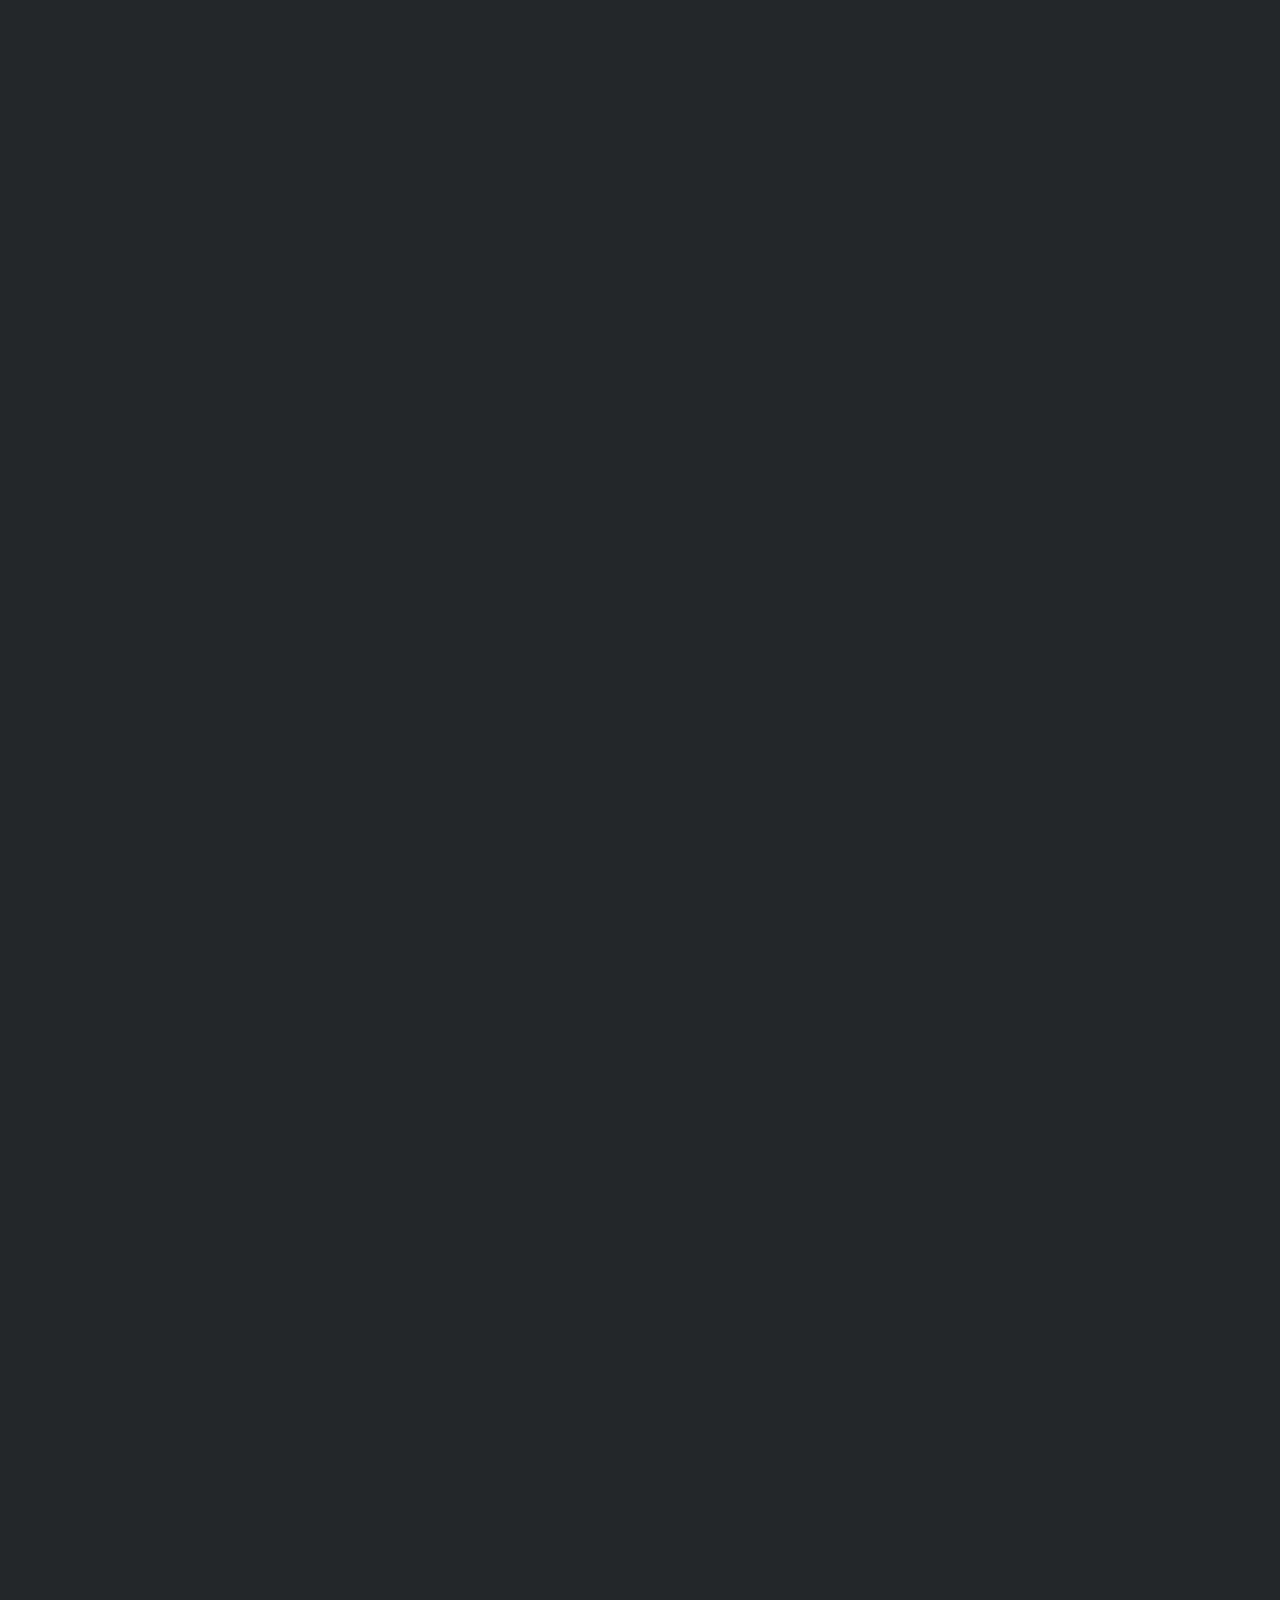
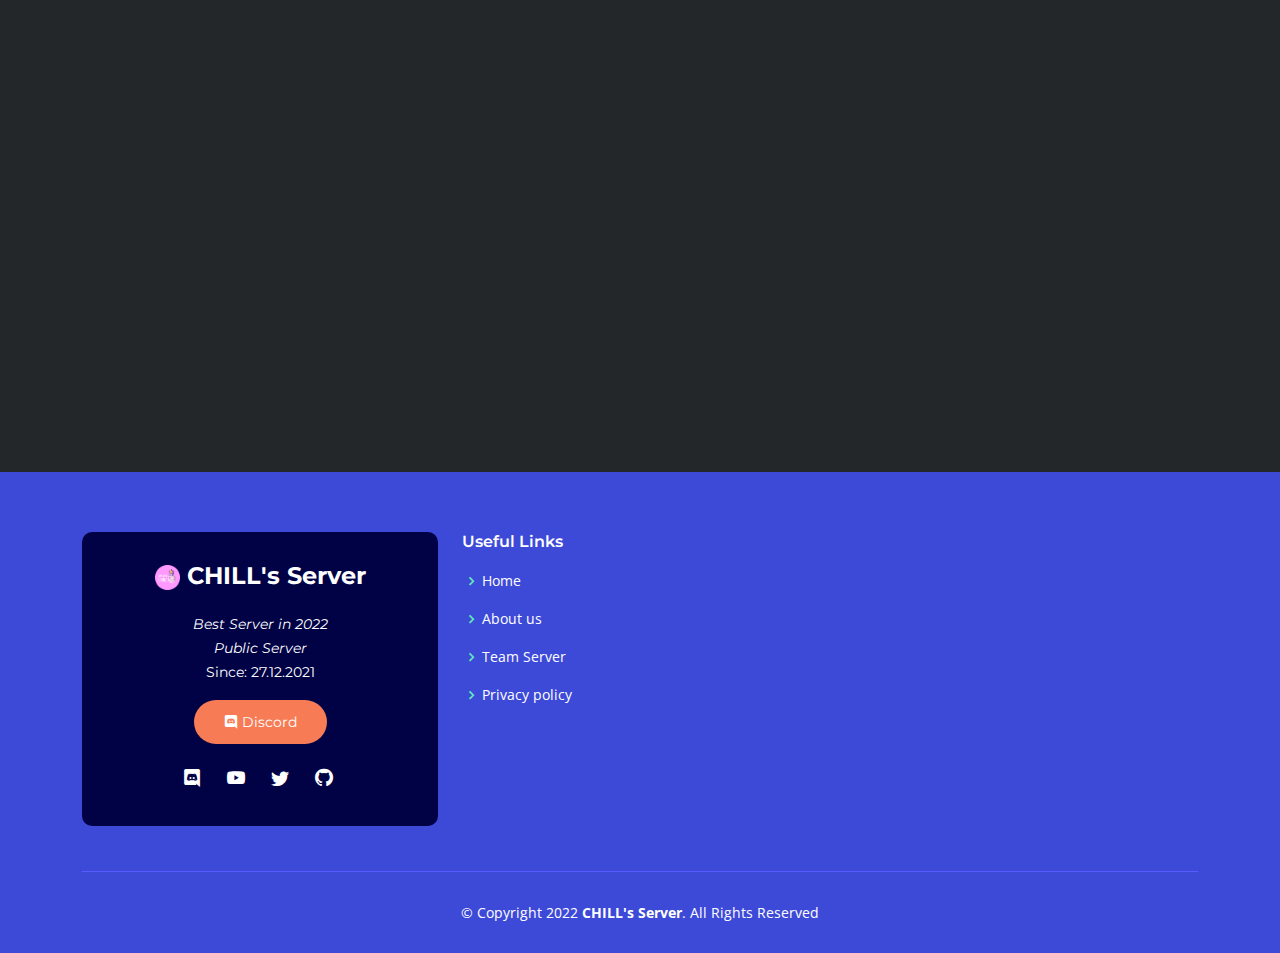
==== commit ed305edd: "new" ====
--- a/index.html
+++ b/index.html
@@ -299,28 +299,67 @@
                                     <div class="pic"><img src="./assets/img/team/riri.jpg" class="img-fluid" alt=""
                                             style="width: 100%"></div>
                                     <div class="member-info">
+                                        <h4>Mr.p#8368</h4>
+                                        <h3>ID : 995633950229803009</h3>
+                                        <span>COO | [CO-OWNER]</span>
+                                        <div class="social">
+                                            <a href=""><i class="bi bi-twitter"></i></a>
+                                            <a href=""><i class="bi bi-youtube"></i></a>
+                                            <a href=""><i class="bi bi-github"></i></a>
+                                            <a href=""><i class="bi bi-discord"></i></a>
+                                            <a href=""><i class="bi bi-instagram"></i></a>
+                                        </div>
+                                    </div>
+                                </div>
+                            </div>
+
+                            <div class="col-lg-3 col-md-6">
+                                <div class="member" data-aos="zoom-in" data-aos-delay="100">
+                                    <div class="pic"><img src="./assets/img/team/riri.jpg" class="img-fluid" alt=""
+                                            style="width: 100%"></div>
+                                    <div class="member-info">
+                                        <h4>gitatha#1821</h4>
+                                        <h3>ID : 979275350691442709</h3>
+                                        <span>Sekretaris | Benda Hara</span>
+                                        <div class="social">
+                                            <a href=""><i class="bi bi-twitter"></i></a>
+                                            <a href=""><i class="bi bi-youtube"></i></a>
+                                            <a href=""><i class="bi bi-github"></i></a>
+                                            <a href=""><i class="bi bi-discord"></i></a>
+                                            <a href=""><i class="bi bi-instagram"></i></a>
+                                        </div>
+                                    </div>
+                                </div>
+                            </div>
+
+
+                            <div class="col-lg-3 col-md-6">
+                                <div class="member" data-aos="zoom-in" data-aos-delay="200">
+                                    <div class="pic"><img src="./assets/img/team/maskhar.jpg" class="img-fluid" alt=""
+                                            style="width: 100%"></div>
+                                    <div class="member-info">
+                                        <h4>Mas Kharisman</h4>
+                                        <h3>ID : 955634280560754748</h3>
+                                        <span>DEV | CDO [Developer's]</span>
+                                        <div class="social">
+                                            <a href=""><i class="bi bi-twitter"></i></a>
+                                            <a href=""><i class="bi bi-youtube"></i></a>
+                                            <a href=""><i class="bi bi-github"></i></a>
+                                            <a href=""><i class="bi bi-discord"></i></a>
+                                            <a href=""><i class="bi bi-instagram"></i></a>
+                                        </div>
+                                    </div>
+                                </div>
+                            </div>
+
+                            <div class="col-lg-3 col-md-6 mt-5 mt-md-0">
+                                <div class="member" data-aos="zoom-in" data-aos-delay="100">
+                                    <div class="pic"><img src="./assets/img/team/riri.jpg" class="img-fluid" alt=""
+                                            style="width: 100%"></div>
+                                    <div class="member-info">
                                         <h4>ririii#0184</h4>
                                         <h3>ID : 751288055310188624</h3>
-                                        <span>COO | [CO-OWNER]</span>
-                                        <div class="social">
-                                            <a href=""><i class="bi bi-twitter"></i></a>
-                                            <a href=""><i class="bi bi-youtube"></i></a>
-                                            <a href=""><i class="bi bi-github"></i></a>
-                                            <a href=""><i class="bi bi-discord"></i></a>
-                                            <a href=""><i class="bi bi-instagram"></i></a>
-                                        </div>
-                                    </div>
-                                </div>
-                            </div>
-
-                            <div class="col-lg-3 col-md-6 mt-5 mt-md-0">
-                                <div class="member" data-aos="zoom-in" data-aos-delay="200">
-                                    <div class="pic"><img src="./assets/img/team/maskhar.jpg" class="img-fluid" alt=""
-                                            style="width: 100%"></div>
-                                    <div class="member-info">
-                                        <h4>`CHILL || Mas Kharisman#1000</h4>
-                                        <h3>ID : 955634280560754748</h3>
-                                        <span>DEV | CDO [Developer's]</span>
+                                        <span>--</span>
                                         <div class="social">
                                             <a href=""><i class="bi bi-twitter"></i></a>
                                             <a href=""><i class="bi bi-youtube"></i></a>
@@ -778,29 +817,10 @@
                 <section id="faq" class="faq section-bg">
                     <div class="container">
 
-<<<<<<< HEAD
                         <div class="section-title" data-aos="fade-up">
                             <h2>F.A.Q</h2>
                             <p>Frequently Asked Questions</p>
                         </div>
-=======
-        <!-- Start Rating Section -->
-        <section id="rating" class="faq section-bg">
-            <div class="container">
-
-                <div class="section-title" data-aos="fade-up">
-                    <h2>Rating</h2>
-                    <p>Silahkan rating server kami dibawah ini</p>
-                </div>
-                    <b><h2>COMMING SOON</h2></b>
-        </section>
-
-        <!-- End Rating Section -->
-
-        <!-- ======= F.A.Q Section ======= -->
-        <section id="faq" class="faq section-bg">
-            <div class="container">
->>>>>>> d4248a7ee90da640b4532d5a5ff318166a7f2490
 
                         <div class="faq-list">
                             <ul>
@@ -821,7 +841,6 @@
                                     </div>
                                 </li>
 
-<<<<<<< HEAD
                                 <!-- FAQ QUESTION 2 -->
                                 <li data-aos="fade-up">
                                     <i class="bx bx-help-circle icon-help"></i> <a data-bs-toggle="collapse"
@@ -837,36 +856,6 @@
                         </div>
                 </section>
                 <!-- End F.A.Q Section -->
-=======
-                        <!-- FAQ QUESTION 1 -->
-                        <li data-aos="fade-up">
-                            <i class="bx bx-help-circle icon-help"></i> <a data-bs-toggle="collapse" class="collapse"
-                                data-bs-target="#faq-list-1">
-                                Apa sih itu chill server?
-                                <i class="bi bi-plus icon-show"></i><i class="bi bi-x icon-close"></i></a>
-                            <div id="faq-list-1" class="collapse" data-bs-parent=".faq-list">
-                                <p><b style="color:#5578ff"><u>Chill Server</u></b><br> Adalah server untuk bertemu orang baru, berkenalan dengan orang baru maupun para admin atau staff di sini, kita bisa have fun bareng, berbagi canda, tawa, curhat, berbagi hal random, dan lain2, kalian gak perlu malu untuk ngobrol sama kita, kita di sini welcome kok!!
-                                </p>
-                            </div>
-                        </li>
-
-                        <!-- FAQ QUESTION 2 -->
-                        <li data-aos="fade-up">
-                            <i class="bx bx-help-circle icon-help"></i> <a data-bs-toggle="collapse" class="collapse"
-                                data-bs-target="#faq-list-2">
-                                Gimana sih kita cara berkenalan dengan orang?
-                                <i class="bi bi-plus icon-show"></i><i class="bi bi-x icon-close"></i></a>
-                            <div id="faq-list-2" class="collapse" data-bs-parent=".faq-list">
-                                <p><b style="color:#5578ff"><u>Pertama jangan lupa join discord!</u></b><br> Pergi ke <span
-                                        class="mention">#╭ॱ˖🌿・general</span> disitu kalian bisa ngobrol disitu dan bertemu dengan orang baru yang masuk!
-                                </p>
-                            </div>
-                        </li>
-                </div>
-        </section>
-        </section>
-        <!-- End F.A.Q Section -->
->>>>>>> d4248a7ee90da640b4532d5a5ff318166a7f2490
 
     </main>
     <!-- End #main -->
@@ -917,7 +906,7 @@
 
         <div class="container">
             <div class="copyright">
-               &copy; Copyright 2022 <strong><span>CHILL's Server</span></strong>. All Rights Reserved
+                &copy; Copyright 2022 <strong><span>CHILL's Server</span></strong>. All Rights Reserved
             </div>
     </footer>
     <!-- End Footer -->
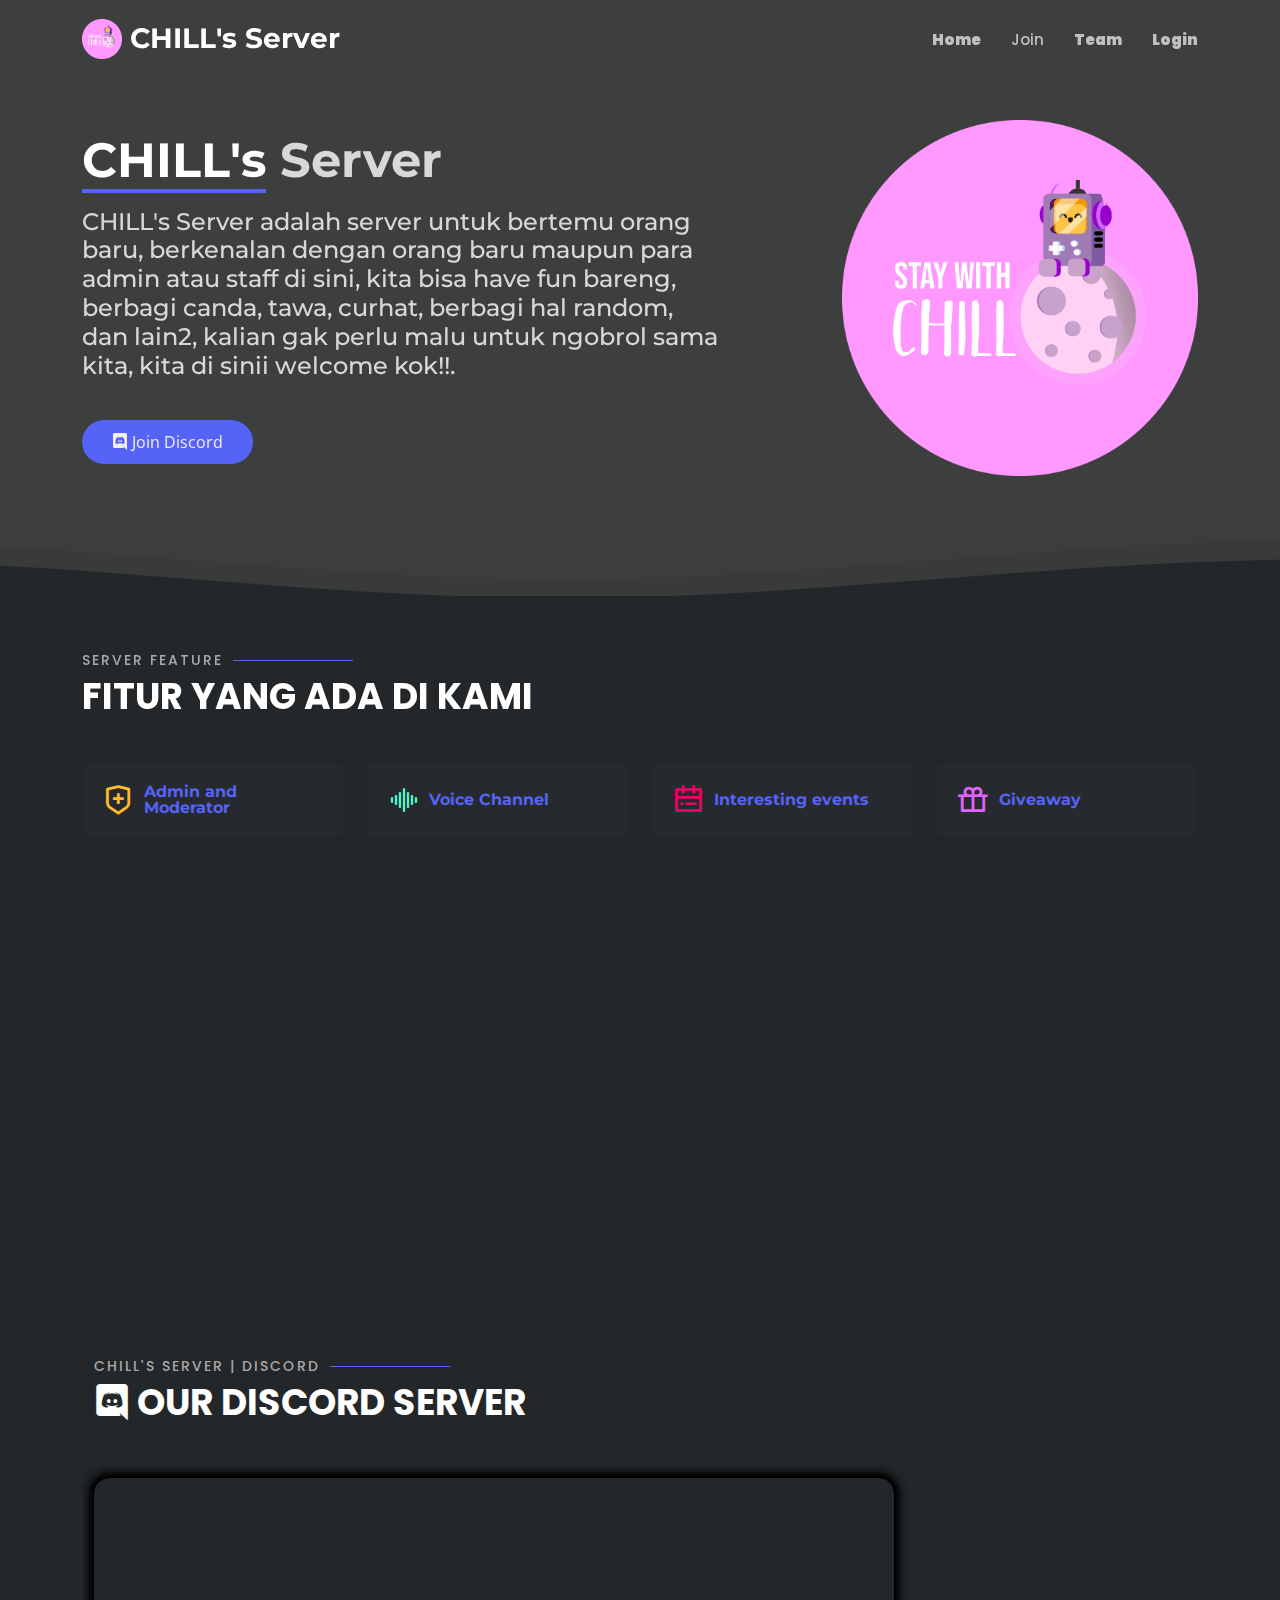
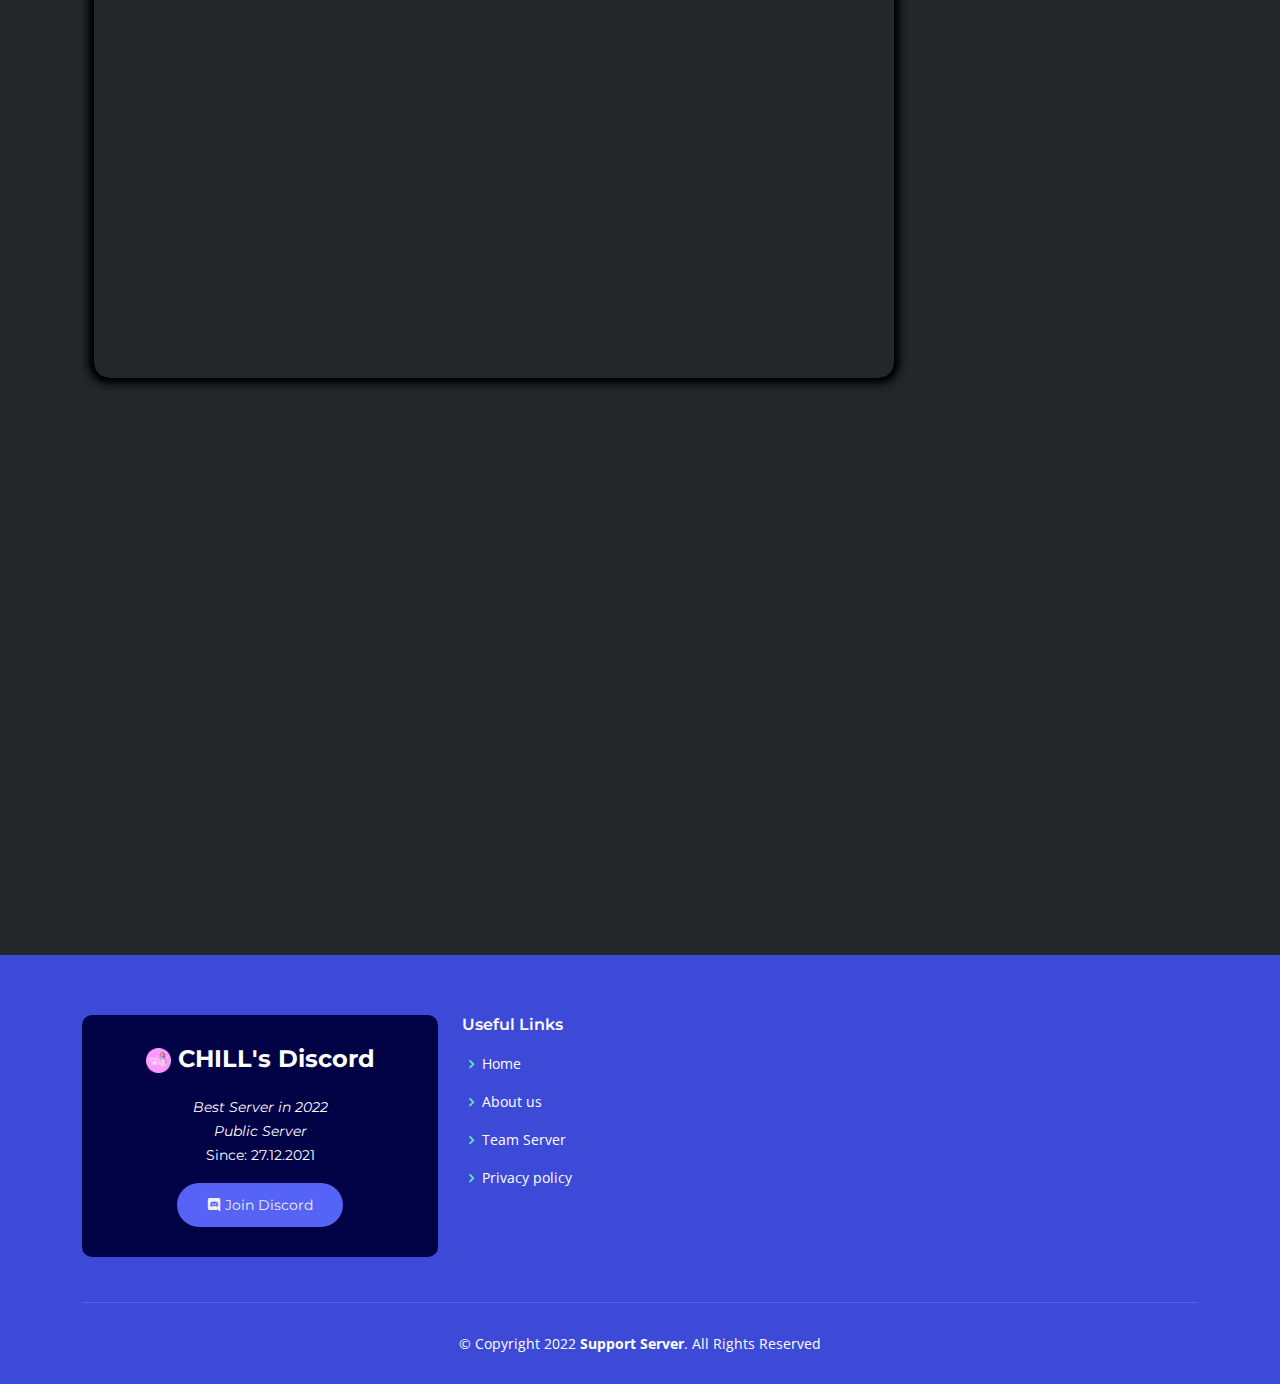
==== commit 2c148023: "Update Portal Area" ====
--- a/index.html
+++ b/index.html
@@ -48,10 +48,19 @@
                 <ul>
                     <li><a class="nav-link scrollto highlight2" href="index">Home</a></li>
                 </ul>
+
                 <ul>
-                    <li><a class="nav-link scrollto" href="https://discord.gg/chillreborn">Join</a>
-                    </li>
+                    <li><a class="nav-link scrollto" href="https://discord.gg/chillreborn">Join</a></li>
                 </ul>
+
+                <ul>
+                    <li><a class="nav-link scrollto highlight2" href="team">Team</a></li>
+                </ul>
+
+                <ul>
+                    <li><a class="nav-link scrollto highlight2" href="login.html">Login</a></li>
+                </ul>
+
                 <!--
                 <ul>
                     <li><a class="nav-link scrollto highlight2" href="">Privacy</a></li>
@@ -143,6 +152,7 @@
                             <h3><a target="_blank">Interesting events</a></h3>
                         </div>
                     </div>
+
                     <div class="col-lg-3 col-md-4 mt-4 mt-lg-0">
                         <div class="icon-box" data-aos="zoom-in" data-aos-delay="200">
                             <i class="ri-gift-line" style="color: #e361ff;"></i>
@@ -155,17 +165,6 @@
                             <h3><a target="_blank">Chill Chat</a></h3>
                         </div>
                     </div>
-
-
-
-
-
-
-
-
-
-
-
 
                     <div class="col-lg-3 col-md-4 mt-4">
                         <div class="icon-box" data-aos="zoom-in" data-aos-delay="300">
@@ -265,7 +264,7 @@
                 <!-- End Features Section -->
 
                 <!-- ======= Team Section Line 1 ======= -->
-                <section id="team" class="team">
+                <!-- <section id="team" class="team">
                     <div class="container">
 
                         <div class="section-title" data-aos="fade-up">
@@ -296,7 +295,7 @@
 
                             <div class="col-lg-3 col-md-6">
                                 <div class="member" data-aos="zoom-in" data-aos-delay="100">
-                                    <div class="pic"><img src="./assets/img/team/riri.jpg" class="img-fluid" alt=""
+                                    <div class="pic"><img src="./assets/img/team/empety.png" class="img-fluid" alt=""
                                             style="width: 100%"></div>
                                     <div class="member-info">
                                         <h4>Mr.p#8368</h4>
@@ -315,7 +314,7 @@
 
                             <div class="col-lg-3 col-md-6">
                                 <div class="member" data-aos="zoom-in" data-aos-delay="100">
-                                    <div class="pic"><img src="./assets/img/team/riri.jpg" class="img-fluid" alt=""
+                                    <div class="pic"><img src="./assets/img/team/empety.png" class="img-fluid" alt=""
                                             style="width: 100%"></div>
                                     <div class="member-info">
                                         <h4>gitatha#1821</h4>
@@ -352,7 +351,7 @@
                                 </div>
                             </div>
 
-                            <div class="col-lg-3 col-md-6 mt-5 mt-md-0">
+                            <div class="col-lg-3 col-md-6 mt-5 mt-md-4">
                                 <div class="member" data-aos="zoom-in" data-aos-delay="100">
                                     <div class="pic"><img src="./assets/img/team/riri.jpg" class="img-fluid" alt=""
                                             style="width: 100%"></div>
@@ -371,7 +370,7 @@
                                 </div>
                             </div>
 
-                            <div class="col-lg-3 col-md-6 mt-5 mt-md-0">
+                            <div class="col-lg-3 col-md-6 mt-5 mt-md-4">
                                 <div class="member" data-aos="zoom-in" data-aos-delay="300">
                                     <div class="pic"><img src="./assets/img/team/abim.jpg" class="img-fluid" alt=""
                                             style="width: 100%"></div>
@@ -392,44 +391,6 @@
 
                             <div class="col-lg-3 col-md-6 mt-5 mt-md-4">
                                 <div class="member" data-aos="zoom-in" data-aos-delay="300">
-                                    <div class="pic"><img src="./assets/img/team/aldi.jpg" class="img-fluid" alt=""
-                                            style="width: 100%"></div>
-                                    <div class="member-info">
-                                        <h4>🆂🆃🅸🆃🅲🅷🎱#6482</h4>
-                                        <h3>ID : 531685431058890753</h3>
-                                        <span>Administrator | [ADMIN]</span>
-                                        <div class="social">
-                                            <a href=""><i class="bi bi-twitter"></i></a>
-                                            <a href=""><i class="bi bi-youtube"></i></a>
-                                            <a href=""><i class="bi bi-github"></i></a>
-                                            <a href=""><i class="bi bi-discord"></i></a>
-                                            <a href=""><i class="bi bi-instagram"></i></a>
-                                        </div>
-                                    </div>
-                                </div>
-                            </div>
-
-                            <div class="col-lg-3 col-md-6 mt-5 mt-md-4">
-                                <div class="member" data-aos="zoom-in" data-aos-delay="300">
-                                    <div class="pic"><img src="./assets/img/team/team-1.png" class="img-fluid" alt=""
-                                            style="width: 100%"></div>
-                                    <div class="member-info">
-                                        <h4>! ᴄʜᴇᴇᴛᴏꜱ#1999</h4>
-                                        <h3>ID : 686625173751070726</h3>
-                                        <span>Advisor | [Advisor]</span>
-                                        <div class="social">
-                                            <a href=""><i class="bi bi-twitter"></i></a>
-                                            <a href=""><i class="bi bi-youtube"></i></a>
-                                            <a href=""><i class="bi bi-github"></i></a>
-                                            <a href=""><i class="bi bi-discord"></i></a>
-                                            <a href=""><i class="bi bi-instagram"></i></a>
-                                        </div>
-                                    </div>
-                                </div>
-                            </div>
-
-                            <div class="col-lg-3 col-md-6 mt-5 mt-md-4">
-                                <div class="member" data-aos="zoom-in" data-aos-delay="300">
                                     <div class="pic"><img src="./assets/img/team/adel.jpg" class="img-fluid" alt=""
                                             style="width: 100%"></div>
                                     <div class="member-info">
@@ -446,6 +407,7 @@
                                     </div>
                                 </div>
                             </div>
+
 
                             <div class="col-lg-3 col-md-6 mt-5 mt-md-4">
                                 <div class="member" data-aos="zoom-in" data-aos-delay="300">
@@ -810,7 +772,7 @@
 
                         </div>
                     </div>
-                </section>
+                </section> -->
                 <!-- End Team Section -->
 
                 <!-- ======= F.A.Q Section ======= -->
@@ -829,20 +791,41 @@
                                 <li data-aos="fade-up">
                                     <i class="bx bx-help-circle icon-help"></i> <a data-bs-toggle="collapse"
                                         class="collapse" data-bs-target="#faq-list-1">
-                                        How do i getting help to use this bot?
+                                        Bagaimana cara join ke Discord Server Chill?
                                         <i class="bi bi-plus icon-show"></i><i class="bi bi-x icon-close"></i></a>
                                     <div id="faq-list-1" class="collapse" data-bs-parent=".faq-list">
-                                        <p><b style="color:#5578ff"><u>JOIN SUPPORT SERVER</u></b><br> Join our
-                                            Support Server
-                                            and create a ticket there to ask about how to use setup command well in
-                                            your discord
-                                            server.
+                                        <p><b style="color:#ffffff"><u>JOIN DISCORD SERVER</u></b><br>
+                                            1. Kamu harus download Aplikasi discord terlebih dahulu. Kalian bisa
+                                            klik <a onclick="window.open('https://discord.com/', '_blank')">LINK
+                                                INI</a>
+                                            2. Kamu harus memiliki akun Discord.<br />
+                                            3. Jika kamu sudah mempunyai akun Discord, kalian bisa klik <a
+                                                onclick="window.open('https://discord.gg/a2XtMJqBbu', '_blank')">LINK
+                                                INI</a> untuk bergabung dengan Server kami.
                                         </p>
                                     </div>
                                 </li>
 
                                 <!-- FAQ QUESTION 2 -->
                                 <li data-aos="fade-up">
+                                    <i class="bx bx-help-circle icon-help"></i> <a data-bs-toggle="collapse"
+                                        class="collapse" data-bs-target="#faq-list-2">
+                                        Bagaimana cara Verifikasi?
+                                        <i class="bi bi-plus icon-show"></i><i class="bi bi-x icon-close"></i></a>
+                                    <div id="faq-list-2" class="collapse" data-bs-parent=".faq-list">
+                                        <p><b style="color:#5578ff"><u>CARA VERIFIKASI</u></b><br>
+                                            • Jika kalian sudah Join ke Server kami, kalian bisa melakukan Verifikasi di
+                                            <span class="mention">#╭ॱ˖🌿࿓﹒verify</span><br>
+                                            • Jika ada Kendala dalam Verifikasi, kalian bisa segera menghubungi Staff
+                                            Kami di <a
+                                                href="https://discord.com/channels/924996731958091816/966323841108418590"><span
+                                                    class="mention">#┃🎫・ticket-beta</span></a>
+                                        </p>
+                                    </div>
+                                </li>
+
+                                <!-- FAQ QUESTION 2 -->
+                                <!-- <li data-aos="fade-up">
                                     <i class="bx bx-help-circle icon-help"></i> <a data-bs-toggle="collapse"
                                         class="collapse" data-bs-target="#faq-list-2">
                                         How to check bot are down, maintenence, etc
@@ -853,7 +836,7 @@
                                         </p>
                                     </div>
                                 </li>
-                        </div>
+                        </div> -->
                 </section>
                 <!-- End F.A.Q Section -->
 
@@ -868,17 +851,19 @@
 
                     <div class="col-lg-4 col-md-6">
                         <div class="footer-info">
-                            <h3><img src="./assets/img/logo-chill.png" style="height: 25px;"> CHILL's Server</h3>
+                            <h3><img src="./assets/img/logo-chill.png" style="height: 25px;"> CHILL's Discord</h3>
                             <p class="pb-3"><em>Best Server in 2022<br>Public Server</em><br>Since: 27.12.2021</p>
                             <p>
                                 <!--
                                 <button type="green" onclick="location.href='mailto:support@marshalbot.xyz'"><i
                                         class="bi bi-envelope-open-fill"></i> Email us</button>
                                 -->
-                                <button type="red" onclick="window.open('http://discord.gg/chillreborn', '_blank')"><i
-                                        class="bi bi-discord"></i> Discord</button>
+                                <button type="green" onclick="window.open('http://discord.gg/chillreborn', '_blank')"><i
+                                        class="bi bi-discord"></i> Join Discord</button>
                             </p>
-                            <div class="social-links mt-3">
+
+                            <!-- Sosial Logo -->
+                            <!-- <div class="social-links mt-3">
                                 <a href="http://discord.gg/7PdChsBGKd" class="twitter" target="_blank"><i
                                         class="bi bi-discord"></i></a>
                                 <a href="https://twitter.com/p_viendi" class="twitter" target="_blank"><i
@@ -887,7 +872,9 @@
                                     target="_blank"><i class="bi bi-twitter"></i></a>
                                 <a href="https://github.com/cepheidev/" class="twitter" target="_blank"><i
                                         class="bi bi-github"></i></a>
-                            </div>
+                            </div> -->
+                            <!-- Sosial Logo Close -->
+
                         </div>
                     </div>
 
@@ -896,7 +883,7 @@
                         <ul>
                             <li><i class="bx bx-chevron-right"></i> <a href="index">Home</a></li>
                             <li><i class="bx bx-chevron-right"></i> <a href="#about">About us</a></li>
-                            <li><i class="bx bx-chevron-right"></i> <a href="#team">Team Server</a></li>
+                            <li><i class="bx bx-chevron-right"></i> <a href="team">Team Server</a></li>
                             <li><i class="bx bx-chevron-right"></i> <a href="privacy-policy">Privacy policy</a></li>
                         </ul>
                     </div>
@@ -906,7 +893,7 @@
 
         <div class="container">
             <div class="copyright">
-                &copy; Copyright 2022 <strong><span>CHILL's Server</span></strong>. All Rights Reserved
+                &copy; Copyright 2022 <strong><span>Support Server</span></strong>. All Rights Reserved
             </div>
     </footer>
     <!-- End Footer -->
--- a/assets/css/style.css
+++ b/assets/css/style.css
@@ -524,6 +524,77 @@
   display: block;
 }
 
+/* ---------------- FORM  -----------------
+#CSS LOGIN
+-------------------------------------------*/
+
+a {
+  text-decoration: none;
+}
+
+label {
+  font-family: "Raleway", sans-serif;
+  font-size: 11pt;
+}
+
+#forgot-pass {
+  color: #2dbd6e;
+  font-family: "Raleway", sans-serif;
+  font-size: 10pt;
+  margin-top: 3px;
+  text-align: right;
+}
+
+.form {
+  align-items: left;
+  display: flex;
+  flex-direction: column;
+}
+
+.form-border {
+  background: -webkit-linear-gradient(right, #a6f77b, #2ec06f);
+  height: 1px;
+  width: 100%;
+}
+
+.form-content {
+  background: #48232300;
+  border: none;
+  outline: none;
+  padding-top: 5px;
+}
+
+#signup {
+  color: #2dbd6e;
+  font-family: "Raleway", sans-serif;
+  font-size: 10pt;
+  margin-top: 16px;
+  text-align: center;
+}
+
+#submit-btn {
+  background: -webkit-linear-gradient(right, #a6f77b, #2dbd6e);
+  border: none;
+  border-radius: 21px;
+  box-shadow: 0px 1px 8px #24c64f;
+  cursor: pointer;
+  color: white;
+  font-family: "Raleway SemiBold", sans-serif;
+  height: 42.3px;
+  margin: 0 auto;
+  margin-top: 50px;
+  transition: 0.25s;
+  width: 153px;
+}
+
+#submit-btn:hover {
+  box-shadow: 0px 1px 18px #24c64f;
+}
+
+/* CLOSE CSS LOGIN
+------------------------------------------ */
+
+
 /*--------------------------------------------------------------
 # Hero Section
 --------------------------------------------------------------*/
@@ -577,7 +648,7 @@
 }
 
 #hero .btn-get-started:hover {
-  background: #2a36b6;
+  background: #b62ab6;
 }
 
 #hero .animated {
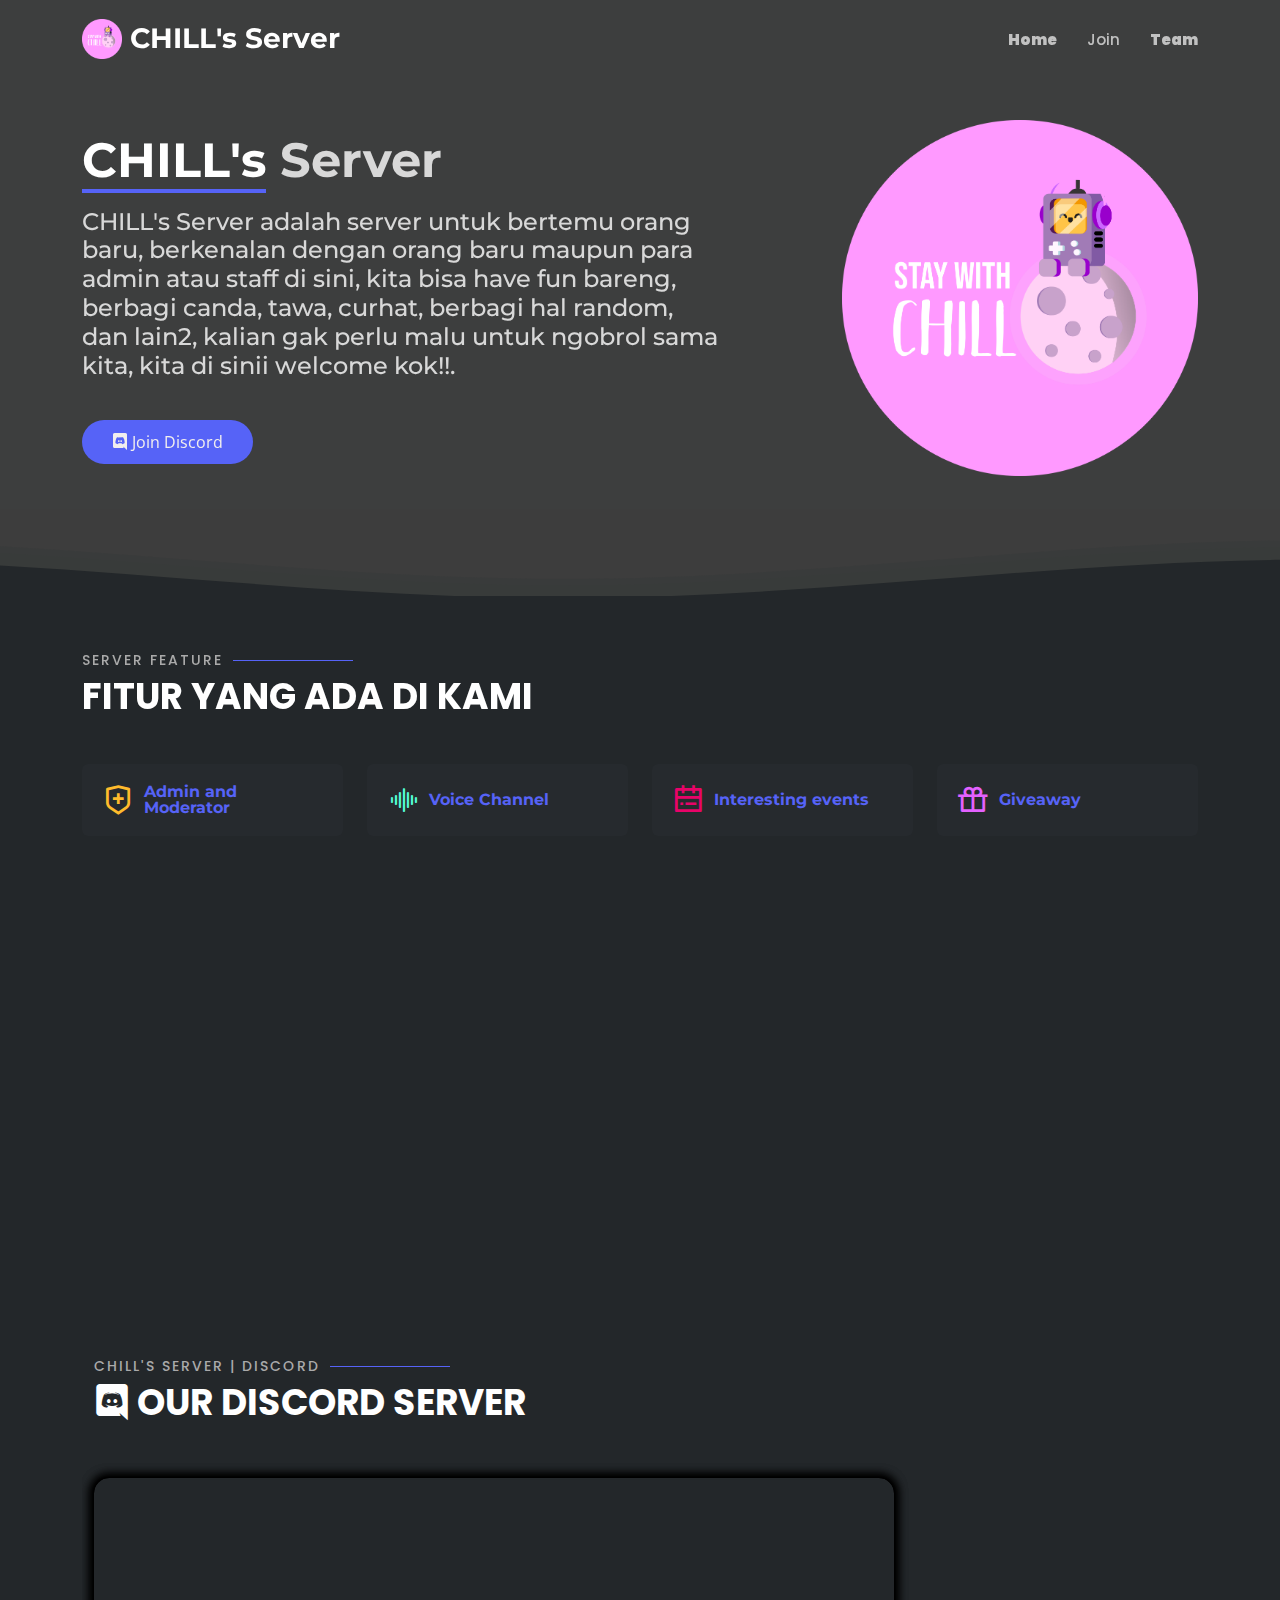
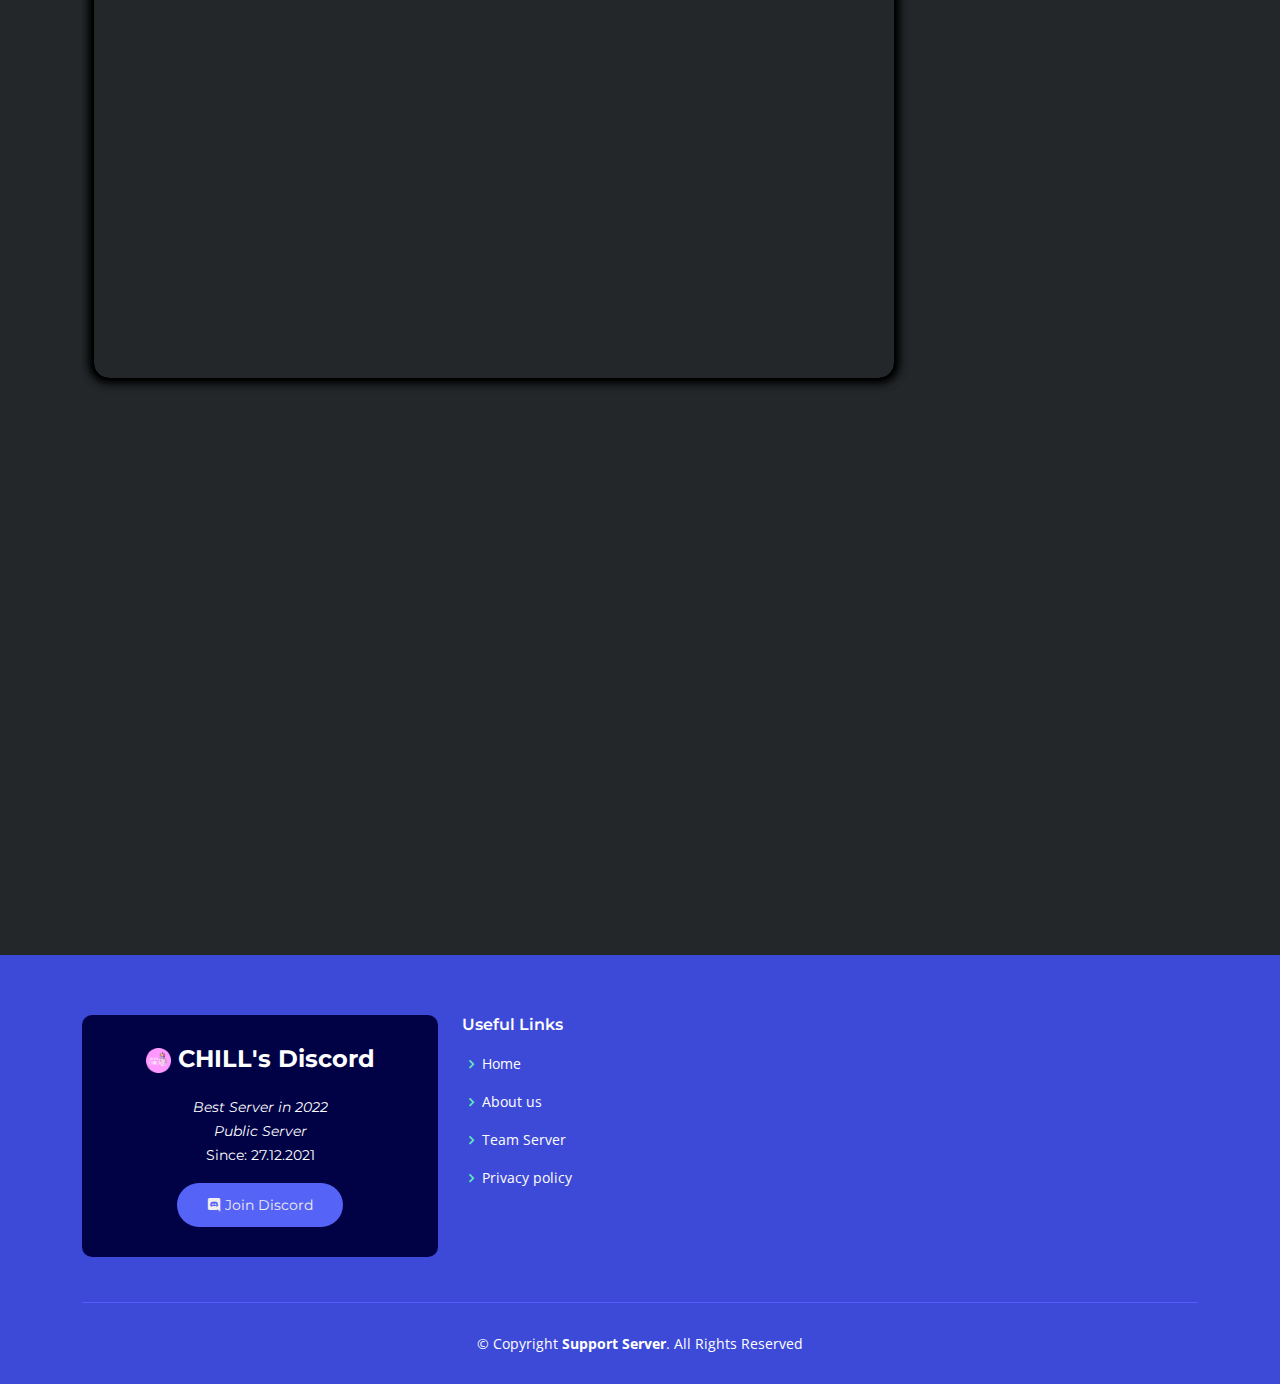
==== commit a642b45a: "Update Meta Data" ====
--- a/index.html
+++ b/index.html
@@ -8,6 +8,33 @@
     <title>CHILL's SERVER</title>
     <meta content="" name="description">
     <meta content="" name="keywords">
+
+    <!-- Google / Search Engine Tags -->
+    <meta itemprop="name" content="CHILL's SERVER">
+    <meta itemprop="description" content="chill grup dirancang sebagai platform social media untuk para chif berbagi gagasan atau opini. disini kalian bisa bertukar pikiran , sharing , mabar dll , asalkan tidak melakukan tindak kriminal , voice rusuh , terlebih lagi berbagi link bokep atau nfsw.
+    kita juga menyediakan wadah untuk saling berbagi ide, pengalaman, dan perkembangan terkini tentang dunia kreatif lokal dan para pelakunya.
+    kami menjunjung tinggi semangat kelokalan yang belum tentu trend dengan ngebahas perihal yang keliatan remeh temeh atau dianggap biasa tapi bakal menarik kalo kita mau gali lebih dalam lagi
+    mari kita ulik isu-isu lokal yang kadang dilupain">
+    <meta itemprop="image" content="https://chill.supportdiscord.my.id/assets/img/logo-chill.png">
+
+    <!-- Facebook Meta Tags -->
+    <meta property="og:url" content="https://chill.supportdiscord.my.id/">
+    <meta property="og:type" content="website">
+    <meta property="og:title" content="CHILL's SERVER">
+    <meta property="og:description" content="chill grup dirancang sebagai platform social media untuk para chif berbagi gagasan atau opini. disini kalian bisa bertukar pikiran , sharing , mabar dll , asalkan tidak melakukan tindak kriminal , voice rusuh , terlebih lagi berbagi link bokep atau nfsw.
+    kita juga menyediakan wadah untuk saling berbagi ide, pengalaman, dan perkembangan terkini tentang dunia kreatif lokal dan para pelakunya.
+    kami menjunjung tinggi semangat kelokalan yang belum tentu trend dengan ngebahas perihal yang keliatan remeh temeh atau dianggap biasa tapi bakal menarik kalo kita mau gali lebih dalam lagi
+    mari kita ulik isu-isu lokal yang kadang dilupain">
+    <meta property="og:image" content="https://chill.supportdiscord.my.id/assets/img/logo-chill.png">
+
+    <!-- Twitter Meta Tags -->
+    <meta name="twitter:card" content="summary_large_image">
+    <meta name="twitter:title" content="CHILL's SERVER">
+    <meta name="twitter:description" content="chill grup dirancang sebagai platform social media untuk para chif berbagi gagasan atau opini. disini kalian bisa bertukar pikiran , sharing , mabar dll , asalkan tidak melakukan tindak kriminal , voice rusuh , terlebih lagi berbagi link bokep atau nfsw.
+    kita juga menyediakan wadah untuk saling berbagi ide, pengalaman, dan perkembangan terkini tentang dunia kreatif lokal dan para pelakunya.
+    kami menjunjung tinggi semangat kelokalan yang belum tentu trend dengan ngebahas perihal yang keliatan remeh temeh atau dianggap biasa tapi bakal menarik kalo kita mau gali lebih dalam lagi
+    mari kita ulik isu-isu lokal yang kadang dilupain">
+    <meta name="twitter:image" content="https://chill.supportdiscord.my.id/assets/img/logo-chill.png">
 
     <!-- Favicons -->
     <link href="./assets/img/logo-chill.png" rel="icon">
@@ -39,9 +66,14 @@
         <div class="container d-flex align-items-center justify-content-between">
 
             <div class="logo">
-                <h1><a href="index.html"><span><img src="assets/img/logo-chill.png"
-                                style="height: 45pxpx;margin-top:-1%;">
-                            CHILL's Server</span></a></h1>
+                <h1>
+                    <a href="index.html">
+                        <span>
+                            <img src="assets/img/logo-chill.png" style="height: 45pxpx;margin-top:-1%;">
+                            CHILL's Server
+                        </span>
+                    </a>
+                </h1>
             </div>
 
             <nav id="navbar" class="navbar">
@@ -50,30 +82,13 @@
                 </ul>
 
                 <ul>
-                    <li><a class="nav-link scrollto" href="https://discord.gg/chillreborn">Join</a></li>
+                    <li><a class="nav-link scrollto" href="https://discord.gg/a2XtMJqBbu">Join</a></li>
                 </ul>
 
                 <ul>
                     <li><a class="nav-link scrollto highlight2" href="team">Team</a></li>
                 </ul>
-
-                <ul>
-                    <li><a class="nav-link scrollto highlight2" href="login.html">Login</a></li>
-                </ul>
-
-                <!--
-                <ul>
-                    <li><a class="nav-link scrollto highlight2" href="">Privacy</a></li>
-                </ul>
-                <ul>
-                    <li><a class="nav-link scrollto highlight2" href="">Login</a></li>
-                </ul>
-                <i class="bi bi-list mobile-nav-toggle"></i>
-            -->
             </nav>
-
-
-
         </div>
     </header>
     <!-- End Header -->
@@ -893,7 +908,7 @@
 
         <div class="container">
             <div class="copyright">
-                &copy; Copyright 2022 <strong><span>Support Server</span></strong>. All Rights Reserved
+                &copy; Copyright <strong><span>Support Server</span></strong>. All Rights Reserved
             </div>
     </footer>
     <!-- End Footer -->
--- a/assets/css/style.css
+++ b/assets/css/style.css
@@ -535,6 +535,7 @@
 label {
   font-family: "Raleway", sans-serif;
   font-size: 11pt;
+  color: white;
 }
 
 #forgot-pass {
@@ -562,6 +563,9 @@
   border: none;
   outline: none;
   padding-top: 5px;
+  color: white;
+  font-family: 'Times New Roman', Times, serif;
+  font-size: 16px;
 }
 
 #signup {
@@ -595,12 +599,20 @@
 ------------------------------------------ */
 
 
+
 /*--------------------------------------------------------------
 # Hero Section
 --------------------------------------------------------------*/
 #hero {
   width: 100%;
   background: url("../img/banner_chill_fix.png");
+  position: relative;
+  padding: 120px 0 0 0;
+}
+
+#hero-1 {
+  width: 100%;
+  background: none;
   position: relative;
   padding: 120px 0 0 0;
 }
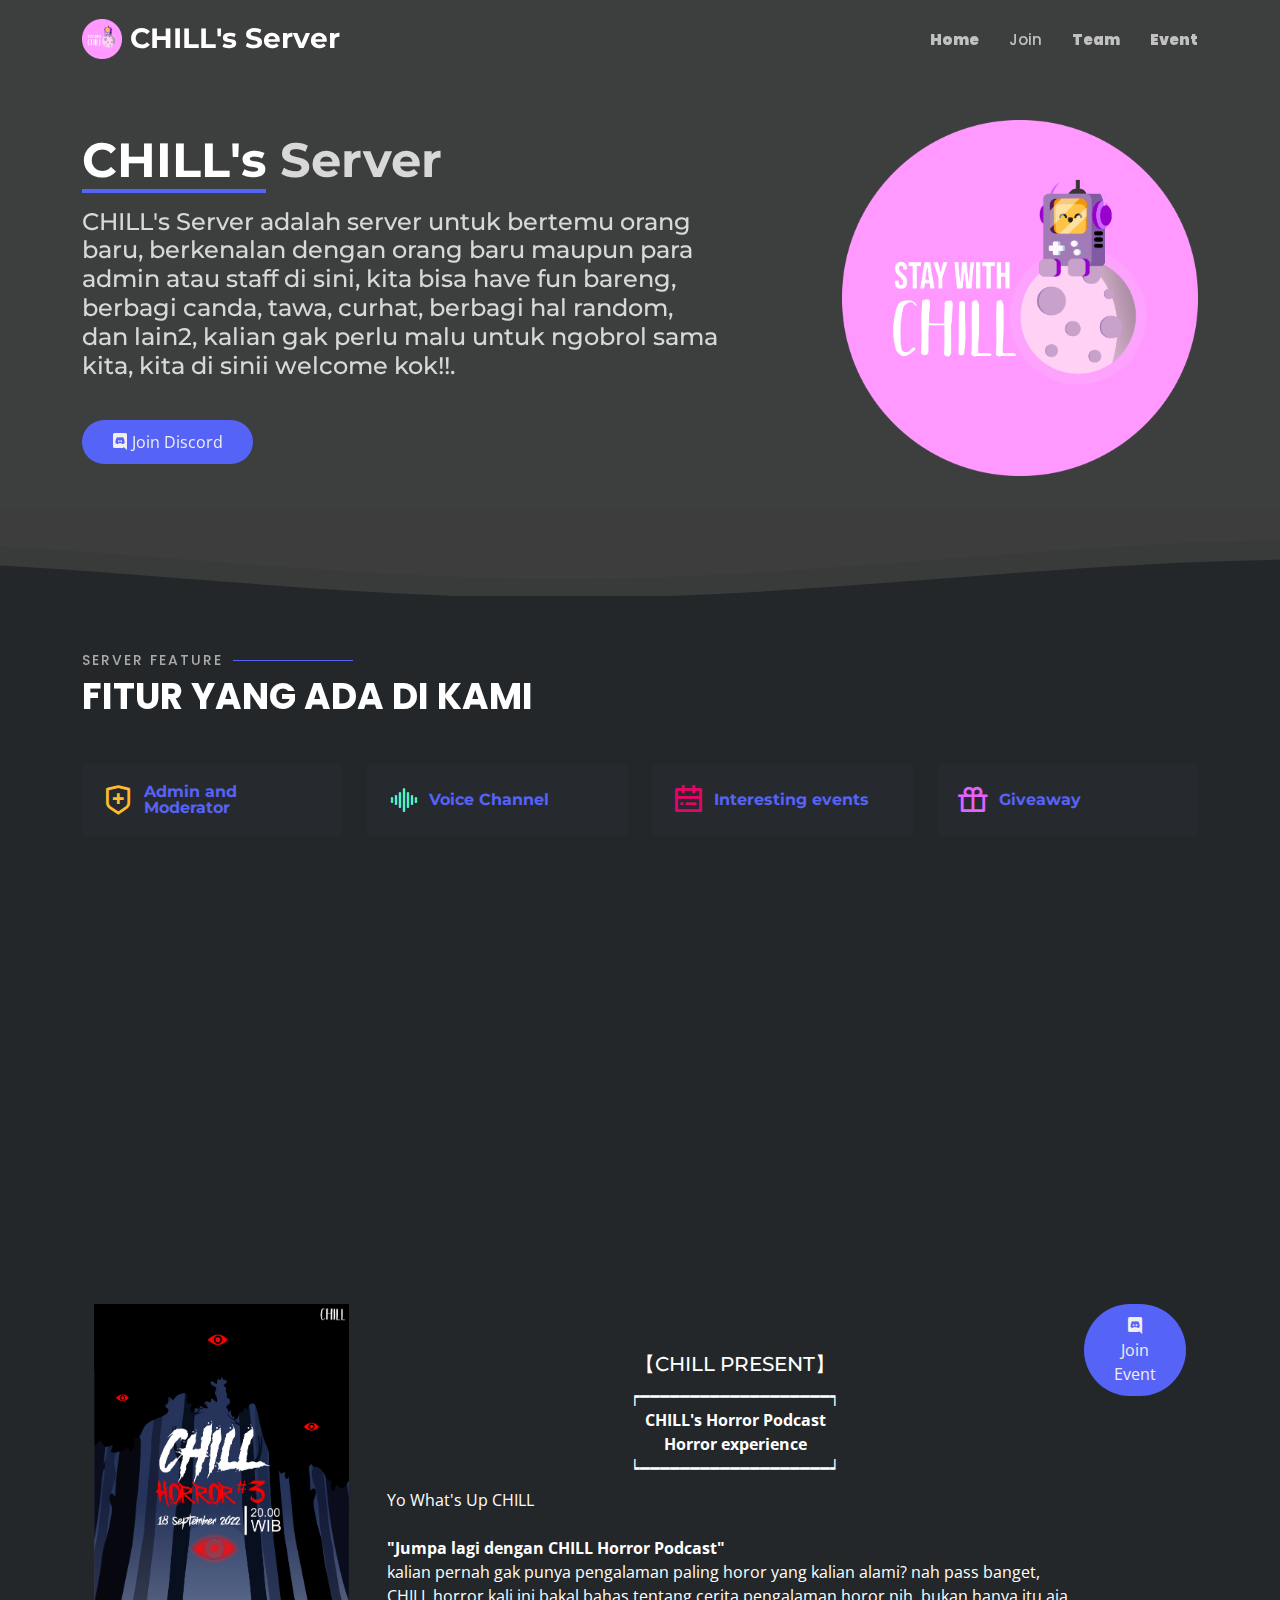
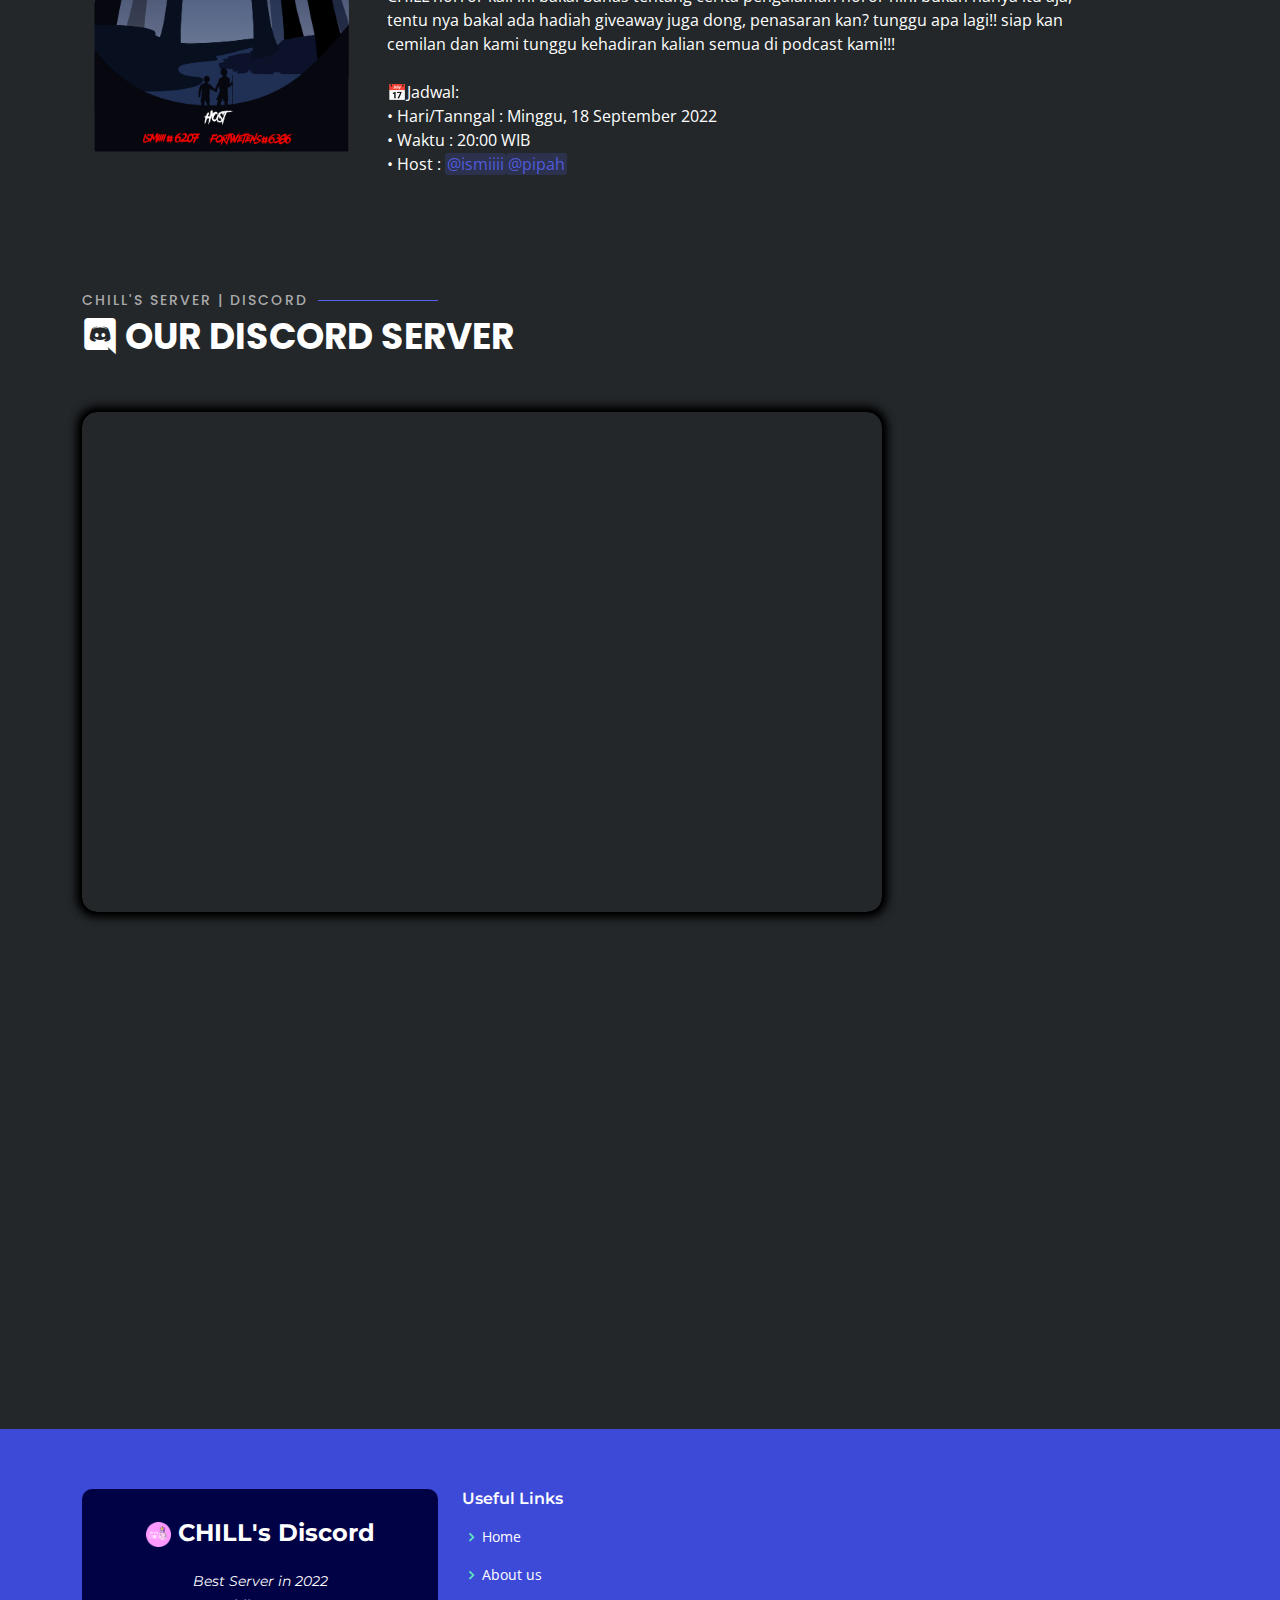
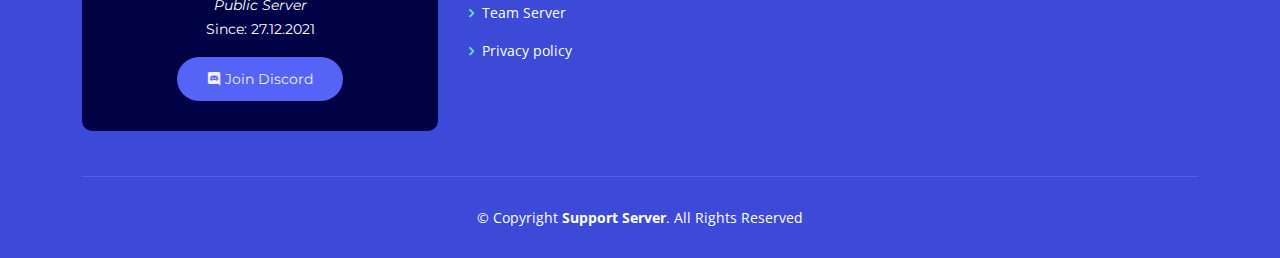
==== commit 6d4c7b26: "Update Event Cilor 18 September 2022" ====
--- a/index.html
+++ b/index.html
@@ -87,6 +87,9 @@
 
                 <ul>
                     <li><a class="nav-link scrollto highlight2" href="team">Team</a></li>
+                </ul>
+                <ul>
+                    <li><a class="nav-link scrollto highlight2" href="#Event">Event</a></li>
                 </ul>
             </nav>
         </div>
@@ -237,610 +240,145 @@
                     <h2>Event </h2>
                     <p>Event yang berlangsung</p>
                 </div>
-                <div class="row" data-aos="fade-down">
-                    <h2>Example:</h2>
-                    <img src="https://discord.com/channels/924996731958091816/991969774122831923/996781630008074280"
-                        class="img-fluid animated" alt="" style="width: 50%">
-                </div>
-                <!-- End This Is Event Menu -->
-
-                <!-- ======= Features Section ======= -->
-                <section id="discordserver" class="features">
-                    <div class="container">
-
-                        <div class="section-title" dfata-aos="fade-up">
-                            <h2>CHILL's Server | Discord</h2>
-                            <p><i class="bi bi-discord"></i> Our Discord Server</p>
-                            <!--
+                <div class="container mt-5">
+                    <div class="row justify-content-center">
+                        <div class="col d-flex justify-content-center">
+                            <div class="col d-flex justify-content-center" style="width: 80rem; border: 0">
+                                <img src="assets/img/event/cilor/poster_chill_horror.jpg"
+                                    style="height: 28pc; width: fit-content; margin-right: 1cm  ;" />
+                                <div class="card-body text-white mt-5 p-0 justify-content-center">
+                                    <h5 class="card-title text-center spacing-6 fwBold name-couple">
+                                        【CHILL PRESENT】
+                                    </h5>
+                                    <p class="card-title text-center spacing-6 fwBold name-couple">
+                                        ┍━━━━━━━━━━━━━━━━━━━┑<br>
+
+                                        <b>CHILL's Horror Podcast</b><br>
+                                        <b>Horror experience</b><br>
+
+                                        ┕━━━━━━━━━━━━━━━━━━━┙<br>
+                                    </p>
+                                    <p class="card-text text-left style-caption-bride">
+                                        Yo What's Up CHILL<br><br>
+                                        <b>"Jumpa lagi dengan CHILL Horror Podcast"</b><br>
+                                        kalian pernah gak punya pengalaman paling horor yang kalian alami? nah pass
+                                        banget, CHILL horror kali ini bakal bahas
+                                        tentang cerita pengalaman horor nih. bukan hanya itu aja, tentu nya bakal ada
+                                        hadiah giveaway juga dong,
+                                        penasaran kan?
+                                        tunggu apa lagi!! siap kan cemilan dan kami tunggu kehadiran kalian semua di
+                                        podcast kami!!!<br><br>
+
+                                        📅Jadwal:<br>
+                                        • Hari/Tanngal : Minggu, 18 September 2022<br>
+                                        • Waktu : 20:00 WIB<br>
+                                        • Host : <span class="mention">@ismiiii</span><span
+                                            class="mention">@pipah</span><br>
+                                    </p>
+                                </div>
+                                <br>
+                                <div class="text-center text-lg-start" style="left: 8px;">
+                                    <button type="green"
+                                        onclick="window.open('https://discord.com/events/924996731958091816/1020948991355133973', '_blank')"><i
+                                            class="bi bi-discord"></i>
+                                        Join Event</button>
+                                </div>
+                            </div>
+                        </div>
+                    </div>
+                </div>
+
+            </div>
+        </section>
+
+        <!-- End This Is Event Menu -->
+
+        <!-- ======= Features Section ======= -->
+        <section id="discordserver" class="features">
+            <div class="container">
+
+                <div class="section-title" dfata-aos="fade-up">
+                    <h2>CHILL's Server | Discord</h2>
+                    <p><i class="bi bi-discord"></i> Our Discord Server</p>
+                    <!--
                     <span><i style="padding-left: 10px;">On our Discord Server, we are selling Discord Bots for Invites
                             (FREE) or for Donations (BOOSTS/PAYMENT) which supports us!<br></i></span>
                     <span><i style="padding-left: 10px;">We are constantly growing our Community and love to help you!
                             If it is with Coding, Hosting or with our Shop Bots! Our 24/7 Support will always be there
                             for you!</i></span>
                     -->
-                            <br><br>
-                            <iframe src="https://discord.com/widget?id=924996731958091816&theme=dark" width="800"
-                                height="500" allowtransparency="true"
-                                sandbox="allow-popups allow-popups-to-escape-sandbox allow-same-origin allow-scripts"
-                                style="border-radius: 15px;text-align: center;-webkit-box-shadow: 0px 0px 1px 1px #000000, 0px 0px 4px 1px #000000, 0px 0px 10px 4px rgba(0,0,0,0.85), 0px 0px 10px 4px rgba(0,0,0,0.85);
+                    <br><br>
+                    <iframe src="https://discord.com/widget?id=924996731958091816&theme=dark" width="800" height="500"
+                        allowtransparency="true"
+                        sandbox="allow-popups allow-popups-to-escape-sandbox allow-same-origin allow-scripts"
+                        style="border-radius: 15px;text-align: center;-webkit-box-shadow: 0px 0px 1px 1px #000000, 0px 0px 4px 1px #000000, 0px 0px 10px 4px rgba(0,0,0,0.85), 0px 0px 10px 4px rgba(0,0,0,0.85);
           box-shadow: 0px 0px 1px 1px #000000, 0px 0px 4px 1px #000000, 0px 0px 10px 4px rgba(0,0,0,0.85), 0px 0px 10px 4px rgba(0,0,0,0.85);"></iframe>
-                            <br><br>
-
-                            <!--
+                    <br><br>
+
+                    <!--
                     <button type="green" onclick="window.open('http://discord.gg/7PdChsBGKd', '_blank')"
                         style="margin-left:25%;zoom:2"><i class="bi bi-discord"></i> <b>Join 1000+ Discord
                             Members</b></button>
                         -->
-                        </div>
-
-
-                    </div>
-                </section>
-                <!-- End Features Section -->
-
-                <!-- ======= Team Section Line 1 ======= -->
-                <!-- <section id="team" class="team">
-                    <div class="container">
-
-                        <div class="section-title" data-aos="fade-up">
-                            <h2>Team Server</h2>
-                            <p><i class="bx bx-support"></i> Our Great Team</p>
-                        </div>
-
-                        <div class="row" data-aos="fade-left">
-
-                            <div class="col-lg-3 col-md-6">
-                                <div class="member" data-aos="zoom-in" data-aos-delay="100">
-                                    <div class="pic"><img src="./assets/img/team/vivaldi.jpg" class="img-fluid" alt=""
-                                            style="width: 100%"></div>
-                                    <div class="member-info">
-                                        <h4>vivaldi#1313</h4>
-                                        <h3>ID : 905020624999686194</h3>
-                                        <span>[FOUNDER] 👑 | CEO [OWNER]</span>
-                                        <div class="social">
-                                            <a href=""><i class="bi bi-twitter"></i></a>
-                                            <a href=""><i class="bi bi-youtube"></i></a>
-                                            <a href=""><i class="bi bi-github"></i></a>
-                                            <a href=""><i class="bi bi-discord"></i></a>
-                                            <a href=""><i class="bi bi-instagram"></i></a>
-                                        </div>
-                                    </div>
-                                </div>
+                </div>
+
+
+            </div>
+        </section>
+        <!-- End Features Section -->
+
+
+        <!-- ======= F.A.Q Section ======= -->
+        <section id="faq" class="faq section-bg">
+            <div class="container">
+
+                <div class="section-title" data-aos="fade-up">
+                    <h2>F.A.Q</h2>
+                    <p>Frequently Asked Questions</p>
+                </div>
+
+                <div class="faq-list">
+                    <ul>
+
+                        <!-- FAQ QUESTION 1 -->
+                        <li data-aos="fade-up">
+                            <i class="bx bx-help-circle icon-help"></i> <a data-bs-toggle="collapse" class="collapse"
+                                data-bs-target="#faq-list-1">
+                                Bagaimana cara join ke Discord Server Chill?
+                                <i class="bi bi-plus icon-show"></i><i class="bi bi-x icon-close"></i></a>
+                            <div id="faq-list-1" class="collapse" data-bs-parent=".faq-list">
+                                <p><b style="color:#ffffff"><u>JOIN DISCORD SERVER</u></b><br>
+                                    1. Kamu harus download Aplikasi discord terlebih dahulu. Kalian bisa
+                                    klik <a onclick="window.open('https://discord.com/', '_blank')">LINK
+                                        INI</a>
+                                    2. Kamu harus memiliki akun Discord.<br />
+                                    3. Jika kamu sudah mempunyai akun Discord, kalian bisa klik <a
+                                        onclick="window.open('https://discord.gg/a2XtMJqBbu', '_blank')">LINK
+                                        INI</a> untuk bergabung dengan Server kami.
+                                </p>
                             </div>
-
-                            <div class="col-lg-3 col-md-6">
-                                <div class="member" data-aos="zoom-in" data-aos-delay="100">
-                                    <div class="pic"><img src="./assets/img/team/empety.png" class="img-fluid" alt=""
-                                            style="width: 100%"></div>
-                                    <div class="member-info">
-                                        <h4>Mr.p#8368</h4>
-                                        <h3>ID : 995633950229803009</h3>
-                                        <span>COO | [CO-OWNER]</span>
-                                        <div class="social">
-                                            <a href=""><i class="bi bi-twitter"></i></a>
-                                            <a href=""><i class="bi bi-youtube"></i></a>
-                                            <a href=""><i class="bi bi-github"></i></a>
-                                            <a href=""><i class="bi bi-discord"></i></a>
-                                            <a href=""><i class="bi bi-instagram"></i></a>
-                                        </div>
-                                    </div>
-                                </div>
+                        </li>
+
+                        <!-- FAQ QUESTION 2 -->
+                        <li data-aos="fade-up">
+                            <i class="bx bx-help-circle icon-help"></i> <a data-bs-toggle="collapse" class="collapse"
+                                data-bs-target="#faq-list-2">
+                                Bagaimana cara Verifikasi?
+                                <i class="bi bi-plus icon-show"></i><i class="bi bi-x icon-close"></i></a>
+                            <div id="faq-list-2" class="collapse" data-bs-parent=".faq-list">
+                                <p><b style="color:#5578ff"><u>CARA VERIFIKASI</u></b><br>
+                                    • Jika kalian sudah Join ke Server kami, kalian bisa melakukan Verifikasi di
+                                    <span class="mention">#╭ॱ˖🌿࿓﹒verify</span><br>
+                                    • Jika ada Kendala dalam Verifikasi, kalian bisa segera menghubungi Staff
+                                    Kami di <a
+                                        href="https://discord.com/channels/924996731958091816/966323841108418590"><span
+                                            class="mention">#┃🎫・ticket-beta</span></a>
+                                </p>
                             </div>
-
-                            <div class="col-lg-3 col-md-6">
-                                <div class="member" data-aos="zoom-in" data-aos-delay="100">
-                                    <div class="pic"><img src="./assets/img/team/empety.png" class="img-fluid" alt=""
-                                            style="width: 100%"></div>
-                                    <div class="member-info">
-                                        <h4>gitatha#1821</h4>
-                                        <h3>ID : 979275350691442709</h3>
-                                        <span>Sekretaris | Benda Hara</span>
-                                        <div class="social">
-                                            <a href=""><i class="bi bi-twitter"></i></a>
-                                            <a href=""><i class="bi bi-youtube"></i></a>
-                                            <a href=""><i class="bi bi-github"></i></a>
-                                            <a href=""><i class="bi bi-discord"></i></a>
-                                            <a href=""><i class="bi bi-instagram"></i></a>
-                                        </div>
-                                    </div>
-                                </div>
-                            </div>
-
-
-                            <div class="col-lg-3 col-md-6">
-                                <div class="member" data-aos="zoom-in" data-aos-delay="200">
-                                    <div class="pic"><img src="./assets/img/team/maskhar.jpg" class="img-fluid" alt=""
-                                            style="width: 100%"></div>
-                                    <div class="member-info">
-                                        <h4>Mas Kharisman</h4>
-                                        <h3>ID : 955634280560754748</h3>
-                                        <span>DEV | CDO [Developer's]</span>
-                                        <div class="social">
-                                            <a href=""><i class="bi bi-twitter"></i></a>
-                                            <a href=""><i class="bi bi-youtube"></i></a>
-                                            <a href=""><i class="bi bi-github"></i></a>
-                                            <a href=""><i class="bi bi-discord"></i></a>
-                                            <a href=""><i class="bi bi-instagram"></i></a>
-                                        </div>
-                                    </div>
-                                </div>
-                            </div>
-
-                            <div class="col-lg-3 col-md-6 mt-5 mt-md-4">
-                                <div class="member" data-aos="zoom-in" data-aos-delay="100">
-                                    <div class="pic"><img src="./assets/img/team/riri.jpg" class="img-fluid" alt=""
-                                            style="width: 100%"></div>
-                                    <div class="member-info">
-                                        <h4>ririii#0184</h4>
-                                        <h3>ID : 751288055310188624</h3>
-                                        <span>--</span>
-                                        <div class="social">
-                                            <a href=""><i class="bi bi-twitter"></i></a>
-                                            <a href=""><i class="bi bi-youtube"></i></a>
-                                            <a href=""><i class="bi bi-github"></i></a>
-                                            <a href=""><i class="bi bi-discord"></i></a>
-                                            <a href=""><i class="bi bi-instagram"></i></a>
-                                        </div>
-                                    </div>
-                                </div>
-                            </div>
-
-                            <div class="col-lg-3 col-md-6 mt-5 mt-md-4">
-                                <div class="member" data-aos="zoom-in" data-aos-delay="300">
-                                    <div class="pic"><img src="./assets/img/team/abim.jpg" class="img-fluid" alt=""
-                                            style="width: 100%"></div>
-                                    <div class="member-info">
-                                        <h4>abimwcksn21#5652</h4>
-                                        <h3>ID : 629649040430333963</h3>
-                                        <span>Administrator | [ADMIN]</span>
-                                        <div class="social">
-                                            <a href=""><i class="bi bi-twitter"></i></a>
-                                            <a href=""><i class="bi bi-youtube"></i></a>
-                                            <a href=""><i class="bi bi-github"></i></a>
-                                            <a href=""><i class="bh3i bi-discord"></i></a>
-                                            <a href=""><i class="bi bi-instagram"></i></a>
-                                        </div>
-                                    </div>
-                                </div>
-                            </div>
-
-                            <div class="col-lg-3 col-md-6 mt-5 mt-md-4">
-                                <div class="member" data-aos="zoom-in" data-aos-delay="300">
-                                    <div class="pic"><img src="./assets/img/team/adel.jpg" class="img-fluid" alt=""
-                                            style="width: 100%"></div>
-                                    <div class="member-info">
-                                        <h4>Adell#1500</h4>
-                                        <h3>ID : 701362920243855360</h3>
-                                        <span>Ambasador | [Brand Ambasador]</span>
-                                        <div class="social">
-                                            <a href=""><i class="bi bi-twitter"></i></a>
-                                            <a href=""><i class="bi bi-youtube"></i></a>
-                                            <a href=""><i class="bi bi-github"></i></a>
-                                            <a href=""><i class="bi bi-discord"></i></a>
-                                            <a href=""><i class="bi bi-instagram"></i></a>
-                                        </div>
-                                    </div>
-                                </div>
-                            </div>
-
-
-                            <div class="col-lg-3 col-md-6 mt-5 mt-md-4">
-                                <div class="member" data-aos="zoom-in" data-aos-delay="300">
-                                    <div class="pic"><img src="./assets/img/team/anan.jpg" class="img-fluid" alt=""
-                                            style="width: 100%"></div>
-                                    <div class="member-info">
-                                        <h4>Anannnn#9745</h4>
-                                        <h3>ID : 614781812421558297</h3>
-                                        <span>Ambasador | [Brand Ambasador]</span>
-                                        <div class="social">
-                                            <a href=""><i class="bi bi-twitter"></i></a>
-                                            <a href=""><i class="bi bi-youtube"></i></a>
-                                            <a href=""><i class="bi bi-github"></i></a>
-                                            <a href=""><i class="bi bi-discord"></i></a>
-                                            <a href=""><i class="bi bi-instagram"></i></a>
-                                        </div>
-                                    </div>
-                                </div>
-                            </div>
-
-                            <div class="col-lg-3 col-md-6 mt-5 mt-md-4">
-                                <div class="member" data-aos="zoom-in" data-aos-delay="300">
-                                    <div class="pic"><img src="./assets/img/team/ann (2).jpg" class="img-fluid" alt=""
-                                            style="width: 100%"></div>
-                                    <div class="member-info">
-                                        <h4>annn#9940</h4>
-                                        <h3>ID : 898259267281362984</h3>
-                                        <span>Ambasador | [Brand Ambasador]</span>
-                                        <div class="social">
-                                            <a href=""><i class="bi bi-twitter"></i></a>
-                                            <a href=""><i class="bi bi-youtube"></i></a>
-                                            <a href=""><i class="bi bi-github"></i></a>
-                                            <a href=""><i class="bi bi-discord"></i></a>
-                                            <a href=""><i class="bi bi-instagram"></i></a>
-                                        </div>
-                                    </div>
-                                </div>
-                            </div>
-
-                            <div class="col-lg-3 col-md-6 mt-5 mt-md-4">
-                                <div class="member" data-aos="zoom-in" data-aos-delay="300">
-                                    <div class="pic"><img src="./assets/img/team/cahwi.jpg" class="img-fluid" alt=""
-                                            style="width: 100%"></div>
-                                    <div class="member-info">
-                                        <h4>Cahwi#6969</h4>
-                                        <h3>ID : 801248688928325642</h3>
-                                        <span>Ambasador | [Brand Ambasador]</span>
-                                        <div class="social">
-                                            <a href=""><i class="bi bi-twitter"></i></a>
-                                            <a href=""><i class="bi bi-youtube"></i></a>
-                                            <a href=""><i class="bi bi-github"></i></a>
-                                            <a href=""><i class="bi bi-discord"></i></a>
-                                            <a href=""><i class="bi bi-instagram"></i></a>
-                                        </div>
-                                    </div>
-                                </div>
-                            </div>
-
-                            <div class="col-lg-3 col-md-6 mt-5 mt-md-4">
-                                <div class="member" data-aos="zoom-in" data-aos-delay="300">
-                                    <div class="pic"><img src="./assets/img/team/cici.jpg" class="img-fluid" alt=""
-                                            style="width: 100%"></div>
-                                    <div class="member-info">
-                                        <h4>Cici#7777</h4>
-                                        <h3>ID : 971792274344267918</h3>
-                                        <span>Ambasador | [Brand Ambasador]</span>
-                                        <div class="social">
-                                            <a href=""><i class="bi bi-twitter"></i></a>
-                                            <a href=""><i class="bi bi-youtube"></i></a>
-                                            <a href=""><i class="bi bi-github"></i></a>
-                                            <a href=""><i class="bi bi-discord"></i></a>
-                                            <a href=""><i class="bi bi-instagram"></i></a>
-                                        </div>
-                                    </div>
-                                </div>
-                            </div>
-
-                            <div class="col-lg-3 col-md-6 mt-5 mt-md-4">
-                                <div class="member" data-aos="zoom-in" data-aos-delay="300">
-                                    <div class="pic"><img src="./assets/img/team/fiwa.jpg" class="img-fluid" alt=""
-                                            style="width: 100%"></div>
-                                    <div class="member-info">
-                                        <h4>fiwwaa#4560</h4>
-                                        <h3>ID : 922497011062833213</h3>
-                                        <span>Ambasador | [Brand Ambasador]</span>
-                                        <div class="social">
-                                            <a href=""><i class="bi bi-twitter"></i></a>
-                                            <a href=""><i class="bi bi-youtube"></i></a>
-                                            <a href=""><i class="bi bi-github"></i></a>
-                                            <a href=""><i class="bi bi-discord"></i></a>
-                                            <a href=""><i class="bi bi-instagram"></i></a>
-                                        </div>
-                                    </div>
-                                </div>
-                            </div>
-
-                            <div class="col-lg-3 col-md-6 mt-5 mt-md-4">
-                                <div class="member" data-aos="zoom-in" data-aos-delay="300">
-                                    <div class="pic"><img src="./assets/img/team/rafela.jpg" class="img-fluid" alt=""
-                                            style="width: 100%"></div>
-                                    <div class="member-info">
-                                        <h4>its your girl#6806</h4>
-                                        <h3>ID : 827508923921465365</h3>
-                                        <span>Ambasador | [Brand Ambasador]</span>
-                                        <div class="social">
-                                            <a href=""><i class="bi bi-twitter"></i></a>
-                                            <a href=""><i class="bi bi-youtube"></i></a>
-                                            <a href=""><i class="bi bi-github"></i></a>
-                                            <a href=""><i class="bi bi-discord"></i></a>
-                                            <a href=""><i class="bi bi-instagram"></i></a>
-                                        </div>
-                                    </div>
-                                </div>
-                            </div>
-
-                            <div class="col-lg-3 col-md-6 mt-5 mt-md-4">
-                                <div class="member" data-aos="zoom-in" data-aos-delay="300">
-                                    <div class="pic"><img src="./assets/img/team/mora.jpg" class="img-fluid" alt=""
-                                            style="width: 100%"></div>
-                                    <div class="member-info">
-                                        <h4>morrr#6385</h4>
-                                        <h3>ID : 881867716544331817</h3>
-                                        <span>Ambasador | [Brand Ambasador]</span>
-                                        <div class="social">
-                                            <a href=""><i class="bi bi-twitter"></i></a>
-                                            <a href=""><i class="bi bi-youtube"></i></a>
-                                            <a href=""><i class="bi bi-github"></i></a>
-                                            <a href=""><i class="bi bi-discord"></i></a>
-                                            <a href=""><i class="bi bi-instagram"></i></a>
-                                        </div>
-                                    </div>
-                                </div>
-                            </div>
-
-                            <div class="col-lg-3 col-md-6 mt-5 mt-md-4">
-                                <div class="member" data-aos="zoom-in" data-aos-delay="300">
-                                    <div class="pic"><img src="./assets/img/team/venaa.jpg" class="img-fluid" alt=""
-                                            style="width: 100%"></div>
-                                    <div class="member-info">
-                                        <h4>Venaayuu#9580</h4>
-                                        <h3>ID : 932482772176613486</h3>
-                                        <span>Ambasador | [Brand Ambasador]</span>
-                                        <div class="social">
-                                            <a href=""><i class="bi bi-twitter"></i></a>
-                                            <a href=""><i class="bi bi-youtube"></i></a>
-                                            <a href=""><i class="bi bi-github"></i></a>
-                                            <a href=""><i class="bi bi-discord"></i></a>
-                                            <a href=""><i class="bi bi-instagram"></i></a>
-                                        </div>
-                                    </div>
-                                </div>
-                            </div>
-
-                            <div class="col-lg-3 col-md-6 mt-5 mt-md-4">
-                                <div class="member" data-aos="zoom-in" data-aos-delay="300">
-                                    <div class="pic"><img src="./assets/img/team/sonntak.jpg" class="img-fluid" alt=""
-                                            style="width: 100%"></div>
-                                    <div class="member-info">
-                                        <h4>shootntalk#9338</h4>
-                                        <h3>ID : 716241796413259817</h3>
-                                        <span>Ambasador | [Brand Ambasador]</span>
-                                        <div class="social">
-                                            <a href=""><i class="bi bi-twitter"></i></a>
-                                            <a href=""><i class="bi bi-youtube"></i></a>
-                                            <a href=""><i class="bi bi-github"></i></a>
-                                            <a href=""><i class="bi bi-discord"></i></a>
-                                            <a href=""><i class="bi bi-instagram"></i></a>
-                                        </div>
-                                    </div>
-                                </div>
-                            </div>
-
-                            <div class="col-lg-3 col-md-6 mt-5 mt-md-4">
-                                <div class="member" data-aos="zoom-in" data-aos-delay="300">
-                                    <div class="pic"><img src="./assets/img/team/neya.jpg" class="img-fluid" alt=""
-                                            style="width: 100%"></div>
-                                    <div class="member-info">
-                                        <h4>edelyen#7742</h4>
-                                        <h3>ID : 781353373168828427</h3>
-                                        <span>Ambasador | [Brand Ambasador]</span>
-                                        <div class="social">
-                                            <a href=""><i class="bi bi-twitter"></i></a>
-                                            <a href=""><i class="bi bi-youtube"></i></a>
-                                            <a href=""><i class="bi bi-github"></i></a>
-                                            <a href=""><i class="bi bi-discord"></i></a>
-                                            <a href=""><i class="bi bi-instagram"></i></a>
-                                        </div>
-                                    </div>
-                                </div>
-                            </div>
-
-                            <div class="col-lg-3 col-md-6 mt-5 mt-md-4">
-                                <div class="member" data-aos="zoom-in" data-aos-delay="300">
-                                    <div class="pic"><img src="./assets/img/team/enfeir.jpg" class="img-fluid" alt=""
-                                            style="width: 100%"></div>
-                                    <div class="member-info">
-                                        <h4>Einfare#5431</h4>
-                                        <h3>ID : 633633033920053250</h3>
-                                        <span>MOD | [Moderator]</span>
-                                        <div class="social">
-                                            <a href=""><i class="bi bi-twitter"></i></a>
-                                            <a href=""><i class="bi bi-youtube"></i></a>
-                                            <a href=""><i class="bi bi-github"></i></a>
-                                            <a href=""><i class="bi bi-discord"></i></a>
-                                            <a href=""><i class="bi bi-instagram"></i></a>
-                                        </div>
-                                    </div>
-                                </div>
-                            </div>
-
-                            <div class="col-lg-3 col-md-6 mt-5 mt-md-4">
-                                <div class="member" data-aos="zoom-in" data-aos-delay="300">
-                                    <div class="pic"><img src="./assets/img/team/gons.jpg" class="img-fluid" alt=""
-                                            style="width: 100%"></div>
-                                    <div class="member-info">
-                                        <h4>GONS#0001</h4>
-                                        <h3>ID : 971397077223477258</h3>
-                                        <span>MOD | [Moderator]</span>
-                                        <div class="social">
-                                            <a href=""><i class="bi bi-twitter"></i></a>
-                                            <a href=""><i class="bi bi-youtube"></i></a>
-                                            <a href=""><i class="bi bi-github"></i></a>
-                                            <a href=""><i class="bi bi-discord"></i></a>
-                                            <a href=""><i class="bi bi-instagram"></i></a>
-                                        </div>
-                                    </div>
-                                </div>
-                            </div>
-
-                            <div class="col-lg-3 col-md-6 mt-5 mt-md-4">
-                                <div class="member" data-aos="zoom-in" data-aos-delay="300">
-                                    <div class="pic"><img src="./assets/img/team/gapra.jpg" class="img-fluid" alt=""
-                                            style="width: 100%"></div>
-                                    <div class="member-info">
-                                        <h4>GaPra404#3937</h4>
-                                        <h3>ID : 422415567350267921</h3>
-                                        <span>MOD | [Moderator]</span>
-                                        <div class="social">
-                                            <a href=""><i class="bi bi-twitter"></i></a>
-                                            <a href=""><i class="bi bi-youtube"></i></a>
-                                            <a href=""><i class="bi bi-github"></i></a>
-                                            <a href=""><i class="bi bi-discord"></i></a>
-                                            <a href=""><i class="bi bi-instagram"></i></a>
-                                        </div>
-                                    </div>
-                                </div>
-                            </div>
-
-                            <div class="col-lg-3 col-md-6 mt-5 mt-md-4">
-                                <div class="member" data-aos="zoom-in" data-aos-delay="300">
-                                    <div class="pic"><img src="./assets/img/team/hans.jpg" class="img-fluid" alt=""
-                                            style="width: 100%"></div>
-                                    <div class="member-info">
-                                        <h4>hans.#9930</h4>
-                                        <h3>ID : 819041755533803570</h3>
-                                        <span>MOD | [Moderator]</span>
-                                        <div class="social">
-                                            <a href=""><i class="bi bi-twitter"></i></a>
-                                            <a href=""><i class="bi bi-youtube"></i></a>
-                                            <a href=""><i class="bi bi-github"></i></a>
-                                            <a href=""><i class="bi bi-discord"></i></a>
-                                            <a href=""><i class="bi bi-instagram"></i></a>
-                                        </div>
-                                    </div>
-                                </div>
-                            </div>
-
-                            <div class="col-lg-3 col-md-6 mt-5 mt-md-4">
-                                <div class="member" data-aos="zoom-in" data-aos-delay="300">
-                                    <div class="pic"><img src="./assets/img/team/hito.jpg" class="img-fluid" alt=""
-                                            style="width: 100%"></div>
-                                    <div class="member-info">
-                                        <h4>Hito#2000</h4>
-                                        <h3>ID : 804905420505350145</h3>
-                                        <span>MOD | [Moderator]</span>
-                                        <div class="social">
-                                            <a href=""><i class="bi bi-twitter"></i></a>
-                                            <a href=""><i class="bi bi-youtube"></i></a>
-                                            <a href=""><i class="bi bi-github"></i></a>
-                                            <a href=""><i class="bi bi-discord"></i></a>
-                                            <a href=""><i class="bi bi-instagram"></i></a>
-                                        </div>
-                                    </div>
-                                </div>
-                            </div>
-
-                            <div class="col-lg-3 col-md-6 mt-5 mt-md-4">
-                                <div class="member" data-aos="zoom-in" data-aos-delay="300">
-                                    <div class="pic"><img src="./assets/img/team/khibar.jpg" class="img-fluid" alt=""
-                                            style="width: 100%"></div>
-                                    <div class="member-info">
-                                        <h4>KĦØĨ฿ÃŘ#4708</h4>
-                                        <h3>ID : 845272980363280385</h3>
-                                        <span>MOD | [Moderator]</span>
-                                        <div class="social">
-                                            <a href=""><i class="bi bi-twitter"></i></a>
-                                            <a href=""><i class="bi bi-youtube"></i></a>
-                                            <a href=""><i class="bi bi-github"></i></a>
-                                            <a href=""><i class="bi bi-discord"></i></a>
-                                            <a href=""><i class="bi bi-instagram"></i></a>
-                                        </div>
-                                    </div>
-                                </div>
-                            </div>
-
-                            <div class="col-lg-3 col-md-6 mt-5 mt-md-4">
-                                <div class="member" data-aos="zoom-in" data-aos-delay="300">
-                                    <div class="pic"><img src="./assets/img/team/junior.jpg" class="img-fluid" alt=""
-                                            style="width: 100%"></div>
-                                    <div class="member-info">
-                                        <h4>MHJR#5585</h4>
-                                        <h3>ID : 743646641789206643</h3>
-                                        <span>MOD | [Moderator]</span>
-                                        <div class="social">
-                                            <a href=""><i class="bi bi-twitter"></i></a>
-                                            <a href=""><i class="bi bi-youtube"></i></a>
-                                            <a href=""><i class="bi bi-github"></i></a>
-                                            <a href=""><i class="bi bi-discord"></i></a>
-                                            <a href=""><i class="bi bi-instagram"></i></a>
-                                        </div>
-                                    </div>
-                                </div>
-                            </div>
-
-                            <div class="col-lg-3 col-md-6 mt-5 mt-md-4">
-                                <div class="member" data-aos="zoom-in" data-aos-delay="300">
-                                    <div class="pic"><img src="./assets/img/team/husein.jpg" class="img-fluid" alt=""
-                                            style="width: 100%"></div>
-                                    <div class="member-info">
-                                        <h4>Husein pake i#6708</h4>
-                                        <h3>ID : 755300079065235548</h3>
-                                        <span>MOD | [Moderator]</span>
-                                        <div class="social">
-                                            <a href=""><i class="bi bi-twitter"></i></a>
-                                            <a href=""><i class="bi bi-youtube"></i></a>
-                                            <a href=""><i class="bi bi-github"></i></a>
-                                            <a href=""><i class="bi bi-discord"></i></a>
-                                            <a href=""><i class="bi bi-instagram"></i></a>
-                                        </div>
-                                    </div>
-                                </div>
-                            </div>
-
-                            <div class="col-lg-3 col-md-6 mt-5 mt-md-4">
-                                <div class="member" data-aos="zoom-in" data-aos-delay="300">
-                                    <div class="pic"><img src="./assets/img/team/hito.jpg" class="img-fluid" alt=""
-                                            style="width: 100%"></div>
-                                    <div class="member-info">
-                                        <h4>Hito#2000</h4>
-                                        <h3>ID : 804905420505350145</h3>
-                                        <span>MOD | [Moderator]</span>
-                                        <div class="social">
-                                            <a href=""><i class="bi bi-twitter"></i></a>
-                                            <a href=""><i class="bi bi-youtube"></i></a>
-                                            <a href=""><i class="bi bi-github"></i></a>
-                                            <a href=""><i class="bi bi-discord"></i></a>
-                                            <a href=""><i class="bi bi-instagram"></i></a>
-                                        </div>
-                                    </div>
-                                </div>
-                            </div>
-
-                        </div>
-                    </div>
-                </section> -->
-                <!-- End Team Section -->
-
-                <!-- ======= F.A.Q Section ======= -->
-                <section id="faq" class="faq section-bg">
-                    <div class="container">
-
-                        <div class="section-title" data-aos="fade-up">
-                            <h2>F.A.Q</h2>
-                            <p>Frequently Asked Questions</p>
-                        </div>
-
-                        <div class="faq-list">
-                            <ul>
-
-                                <!-- FAQ QUESTION 1 -->
-                                <li data-aos="fade-up">
-                                    <i class="bx bx-help-circle icon-help"></i> <a data-bs-toggle="collapse"
-                                        class="collapse" data-bs-target="#faq-list-1">
-                                        Bagaimana cara join ke Discord Server Chill?
-                                        <i class="bi bi-plus icon-show"></i><i class="bi bi-x icon-close"></i></a>
-                                    <div id="faq-list-1" class="collapse" data-bs-parent=".faq-list">
-                                        <p><b style="color:#ffffff"><u>JOIN DISCORD SERVER</u></b><br>
-                                            1. Kamu harus download Aplikasi discord terlebih dahulu. Kalian bisa
-                                            klik <a onclick="window.open('https://discord.com/', '_blank')">LINK
-                                                INI</a>
-                                            2. Kamu harus memiliki akun Discord.<br />
-                                            3. Jika kamu sudah mempunyai akun Discord, kalian bisa klik <a
-                                                onclick="window.open('https://discord.gg/a2XtMJqBbu', '_blank')">LINK
-                                                INI</a> untuk bergabung dengan Server kami.
-                                        </p>
-                                    </div>
-                                </li>
-
-                                <!-- FAQ QUESTION 2 -->
-                                <li data-aos="fade-up">
-                                    <i class="bx bx-help-circle icon-help"></i> <a data-bs-toggle="collapse"
-                                        class="collapse" data-bs-target="#faq-list-2">
-                                        Bagaimana cara Verifikasi?
-                                        <i class="bi bi-plus icon-show"></i><i class="bi bi-x icon-close"></i></a>
-                                    <div id="faq-list-2" class="collapse" data-bs-parent=".faq-list">
-                                        <p><b style="color:#5578ff"><u>CARA VERIFIKASI</u></b><br>
-                                            • Jika kalian sudah Join ke Server kami, kalian bisa melakukan Verifikasi di
-                                            <span class="mention">#╭ॱ˖🌿࿓﹒verify</span><br>
-                                            • Jika ada Kendala dalam Verifikasi, kalian bisa segera menghubungi Staff
-                                            Kami di <a
-                                                href="https://discord.com/channels/924996731958091816/966323841108418590"><span
-                                                    class="mention">#┃🎫・ticket-beta</span></a>
-                                        </p>
-                                    </div>
-                                </li>
-
-                                <!-- FAQ QUESTION 2 -->
-                                <!-- <li data-aos="fade-up">
+                        </li>
+
+                        <!-- FAQ QUESTION 2 -->
+                        <!-- <li data-aos="fade-up">
                                     <i class="bx bx-help-circle icon-help"></i> <a data-bs-toggle="collapse"
                                         class="collapse" data-bs-target="#faq-list-2">
                                         How to check bot are down, maintenence, etc
@@ -852,8 +390,8 @@
                                     </div>
                                 </li>
                         </div> -->
-                </section>
-                <!-- End F.A.Q Section -->
+        </section>
+        <!-- End F.A.Q Section -->
 
     </main>
     <!-- End #main -->
